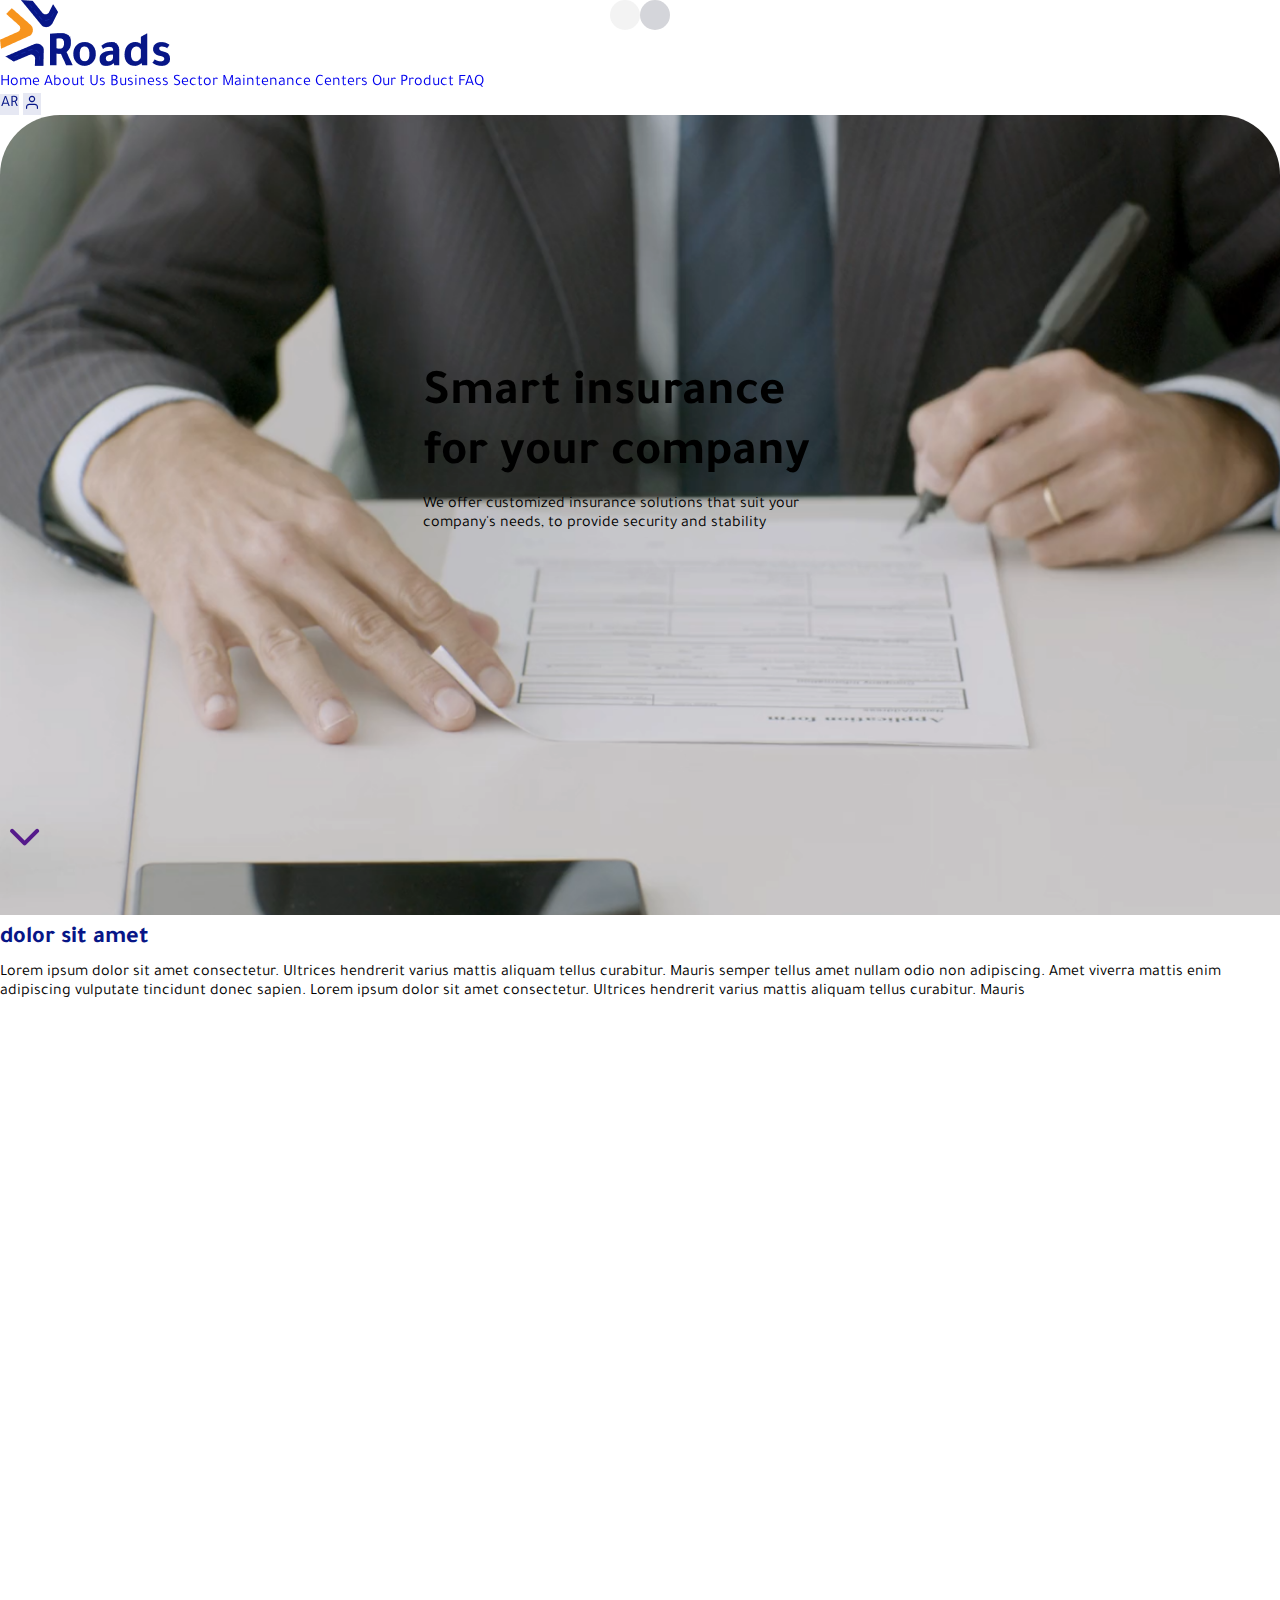
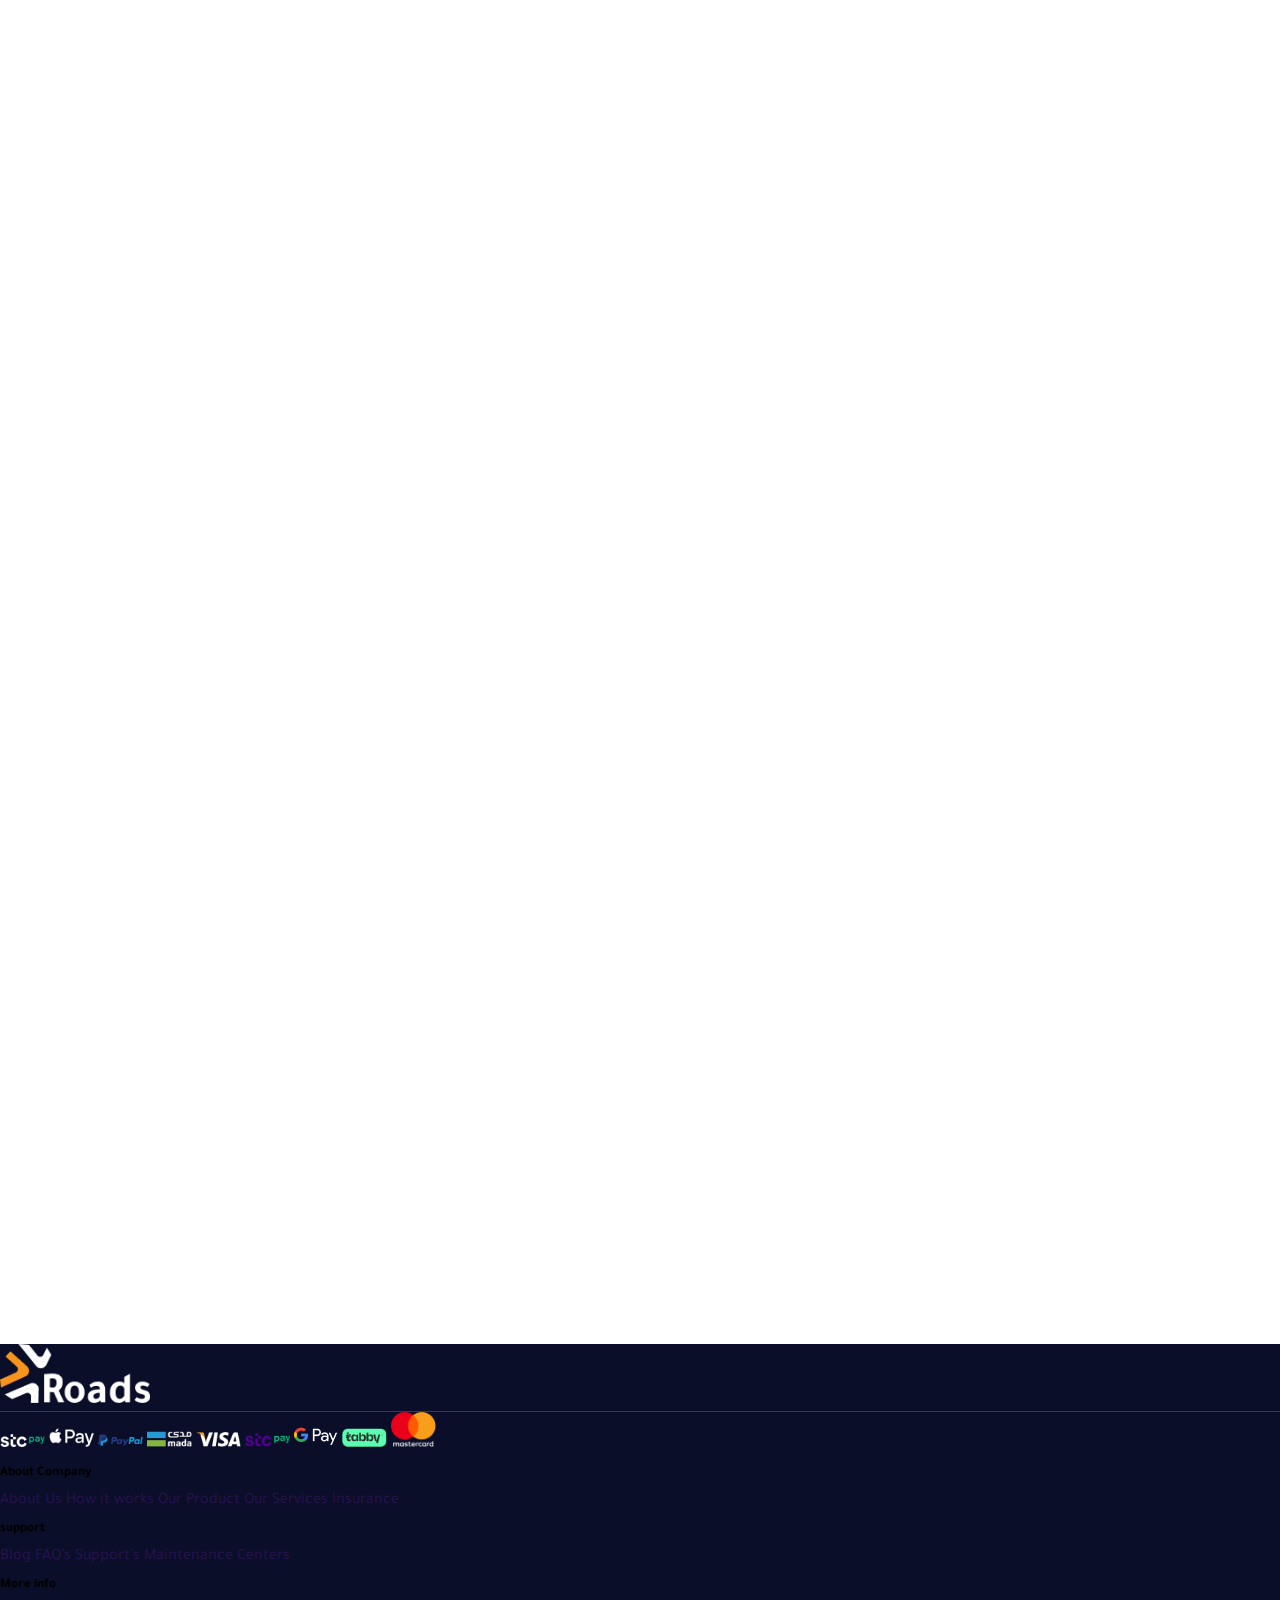
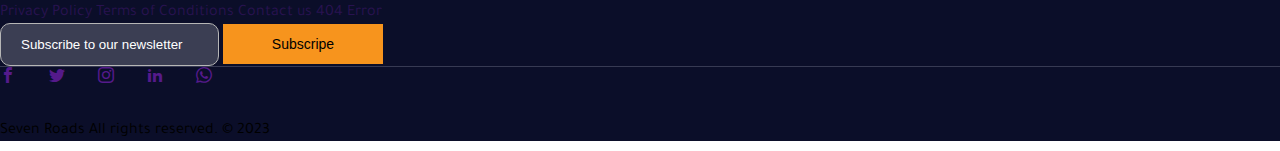
==== index.html @ f834e4c8 "first commit" ====
<!DOCTYPE html>
<html lang="en" dir="ltr">
<head>
    <!-- Title Page -->
    <title>Roads</title>

    <!-- favicon Page -->
    <link rel="shortcut icon" href="./images/Logo-Roads.png">

    <!-- Required meta tags -->
    <meta charset="utf-8">
    <meta http-equiv="X-UA-Compatible" content="IE=edge,chrome=1">
    <meta name="viewport" content="width=device-width, initial-scale=1, maximum-scale=1, user-scalable=no">
    <meta name="HandheldFriendly" content="true">

    <!-- Fancybox CSS -->
    <meta name="theme-color" content="#121320">
    <meta name="msapplication-navbutton-color" content="#121320">
    <meta name="apple-mobile-web-app-status-bar-style" content="#121320">

    <!-- CSS Animation -->
    <link href="https://unpkg.com/aos@2.3.1/dist/aos.css" rel="stylesheet">
    <!-- Bootstrap 5 -->
    <link href="https://cdn.jsdelivr.net/npm/bootstrap@5.0.2/dist/css/bootstrap.min.css" rel="stylesheet" integrity="sha384-EVSTQN3/azprG1Anm3QDgpJLIm9Nao0Yz1ztcQTwFspd3yD65VohhpuuCOmLASjC" crossorigin="anonymous">
    <!-- Main CSS -->
    <link rel="stylesheet" href="./style/main.css">
    <!-- Icons -->
    <link rel="stylesheet" href="./icons/icons.css">


</head>
<body>

    <!-- Loading App -->
    <div class="loader w-100 h-100">
        <div class="spinner">
            <div class="item item-1"></div>
            <div class="item item-2"></div>
            <div class="item item-3"></div>
            <div class="item item-4"></div>
        </div>
    </div>
    
    <!-- Header -->
    <header class="py-4 bg-white header-home">
        <div class="container">
            <div class="row align-items-center justify-content-between w-100">
                <div class="col-md-3 col-xs-12 in-head-mobile d-flex align-items-center justify-content-between">
                    <a href="" class="logo">
                        <img src="./images/logo.png" alt="">
                    </a>
                    <div class="click-nav">
                        <div class='handle'></div>
                        <div class='handle'></div>
                        <div class='handle'></div>
                    </div>
                </div>
                <div class="col-md-9 col-xs-12 d-flex align-items-center justify-content-end nav-header bg-white">
                    <ul class="d-flex align-items-center">
                        <li class="active"><a href="index.html" class="mx-3 text-dark">Home</a></li>
                        <li><a href="index.html" class="mx-3 text-dark">About Us</a></li>
                        <li><a href="index.html" class="mx-3 text-dark">Business Sector</a></li>
                        <li><a href="index.html" class="mx-3 text-dark">Maintenance Centers</a></li>
                        <li><a href="index.html" class="mx-3 text-dark">Our Product</a></li>
                        <li><a href="index.html" class="mx-3 text-dark">FAQ</a></li>
                    </ul>
                    <div class="d-flex align-items-center last-control">
                        <a class="btn bgOpSecColor borderOpSecColor colorMain fw-bold outline mx-2 text-white" href="#">AR</a>
                        <a class="btn bgOpSecColor borderOpSecColor colorMain fw-bold outline mx-2 text-white" href="login.html"><i class="icon-user"></i></a>
                    </div>
                </div>
            </div>
        </div>
    </header>

    <!-- Main Body -->
    <div class="main-body body-home">

        <!-- Head Poster -->
        <div class="container-fluid px-5">
            <div class="head-poster position-relative">
                <img src="./images/bg-img.png" class="w-100" alt="">
                <div class="over-div w-100 h-100"></div>
                <div class="text-center info-head-poster">
                    <h1 class="text-white fw-bold">Smart insurance for your company</h1>
                    <p class="text-white">We offer customized insurance solutions that suit your company's needs, to provide security and stability</p>
                </div>
                <a href="" data-value="Boxs" class="down-in text-white text-center"><i class="icon-chevron-down"></i></a>
            </div>
        </div>

        <!-- Section boxs -->
        <div class="section-boxs" id="Boxs">
            <div class="container">
                <div class="text-center my-4 py-4">
                    <h2 class="colorMain fw-bold">dolor sit amet</h2>
                    <p class="text-dark w-50 m-auto">Lorem ipsum dolor sit amet consectetur. Ultrices hendrerit varius mattis aliquam tellus curabitur. Mauris semper tellus amet nullam odio non adipiscing. Amet viverra mattis enim adipiscing vulputate tincidunt donec sapien. Lorem ipsum dolor sit amet consectetur. Ultrices hendrerit varius mattis aliquam tellus curabitur. Mauris</p>
                </div>
                <div class="row">
                    <div class="col-md-4 col-xs-12 overflow-hidden">
                        <div class="box-item border mb-4 p-4" data-aos="fade-up" data-aos-offset="200" data-aos-easing="ease-in-sine" data-aos-duration="400">
                            <span class="rounded-circle d-flex align-items-center justify-content-center bgOpSecColor borderOpSecColor"><i class="icon-file-text fs-5"></i></span>
                            <h4 class="colorMain fw-bold my-2">Sustainability and social responsibility</h4>
                            <p class="m-0">Lorem ipsum dolor sit amet consectetur. Malesuada quam donec elementum</p>
                        </div>
                    </div>
                    <div class="col-md-4 col-xs-12 overflow-hidden">
                        <div class="box-item border mb-4 p-4" data-aos="fade-up" data-aos-offset="200" data-aos-easing="ease-in-sine" data-aos-duration="500">
                            <span class="rounded-circle d-flex align-items-center justify-content-center bgOpSecColor borderOpSecColor"><i class="icon-file-text fs-5"></i></span>
                            <h4 class="colorMain fw-bold my-2">Sustainability and social responsibility</h4>
                            <p class="m-0">Lorem ipsum dolor sit amet consectetur. Malesuada quam donec elementum</p>
                        </div>
                    </div>
                    <div class="col-md-4 col-xs-12 overflow-hidden">
                        <div class="box-item border mb-4 p-4" data-aos="fade-up" data-aos-offset="200" data-aos-easing="ease-in-sine" data-aos-duration="600">
                            <span class="rounded-circle d-flex align-items-center justify-content-center bgOpSecColor borderOpSecColor"><i class="icon-file-text fs-5"></i></span>
                            <h4 class="colorMain fw-bold my-2">Sustainability and social responsibility</h4>
                            <p class="m-0">Lorem ipsum dolor sit amet consectetur. Malesuada quam donec elementum</p>
                        </div>
                    </div>
                    <div class="col-md-4 col-xs-12 overflow-hidden">
                        <div class="box-item border mb-4 p-4" data-aos="fade-up" data-aos-offset="200" data-aos-easing="ease-in-sine" data-aos-duration="700">
                            <span class="rounded-circle d-flex align-items-center justify-content-center bgOpSecColor borderOpSecColor"><i class="icon-file-text fs-5"></i></span>
                            <h4 class="colorMain fw-bold my-2">Sustainability and social responsibility</h4>
                            <p class="m-0">Lorem ipsum dolor sit amet consectetur. Malesuada quam donec elementum</p>
                        </div>
                    </div>
                    <div class="col-md-4 col-xs-12 overflow-hidden">
                        <div class="box-item border mb-4 p-4" data-aos="fade-up" data-aos-offset="200" data-aos-easing="ease-in-sine" data-aos-duration="800">
                            <span class="rounded-circle d-flex align-items-center justify-content-center bgOpSecColor borderOpSecColor"><i class="icon-file-text fs-5"></i></span>
                            <h4 class="colorMain fw-bold my-2">Sustainability and social responsibility</h4>
                            <p class="m-0">Lorem ipsum dolor sit amet consectetur. Malesuada quam donec elementum</p>
                        </div>
                    </div>
                    <div class="col-md-4 col-xs-12 overflow-hidden">
                        <div class="box-item border mb-4 p-4" data-aos="fade-up" data-aos-offset="200" data-aos-easing="ease-in-sine" data-aos-duration="900">
                            <span class="rounded-circle d-flex align-items-center justify-content-center bgOpSecColor borderOpSecColor"><i class="icon-file-text fs-5"></i></span>
                            <h4 class="colorMain fw-bold my-2">Sustainability and social responsibility</h4>
                            <p class="m-0">Lorem ipsum dolor sit amet consectetur. Malesuada quam donec elementum</p>
                        </div>
                    </div>
                </div>
            </div>
        </div>

        <!-- Join Us -->
        <div class="container overflow-hidden pb-5">
            <div class="join-us my-5 position-relative overflow-hidden" data-aos="fade-up" data-aos-offset="200" data-aos-easing="ease-in-sine" data-aos-duration="400">
                <img src="./images/bg-img.png" class="w-100" alt="">
                <img src="./images/Lines.png" class="w-100 h-100 position-absolute top-0 start-0" alt="">
                <div class="over-div w-100 h-100"></div>
                <div class="info-us">
                    <div class="container">
                        <h1 class="text-white fw-bold m-0">Join Us</h1>
                        <p class="text-white my-3">Join us today for an unparalleled insurance experience.</p>
                        <a href="login.html" class="btn-button bgSecondColor text-white rounded-3 d-flex align-items-center justify-content-center fs-5">Login</a>
                    </div>
                </div>
            </div>
        </div>

    </div>


    <!-- Footer -->
    <footer class="pt-5">
        <div class="container">
            <div class="row">
                <div class="col-md-3 col-xs-12">
                    <div class="pb-5 logo-footer text-center">
                        <img src="./images/logo-white.png" alt="">
                    </div>
                    <ul class="link-cards py-3">
                        <li class="m-2"><a href=""><img src="./images/ico1.png" alt=""></a></li>
                        <li class="m-2"><a href=""><img src="./images/ico2.png" alt=""></a></li>
                        <li class="m-2"><a href=""><img src="./images/ico3.png" alt=""></a></li>
                        <li class="m-2"><a href=""><img src="./images/ico4.png" alt=""></a></li>
                        <li class="m-2"><a href=""><img src="./images/ico5.png" alt=""></a></li>
                        <li class="m-2"><a href=""><img src="./images/ico6.png" alt=""></a></li>
                        <li class="m-2"><a href=""><img src="./images/ico7.png" alt=""></a></li>
                        <li class="m-2"><a href=""><img src="./images/ico8.png" alt=""></a></li>
                        <li class="m-2"><a href=""><img src="./images/ico9.png" alt=""></a></li>
                    </ul>
                </div>
                <div class="col-md-2 col-xs-12">
                    <div class="links-footer">
                        <h5 class="text-white fw-bold">About Company</h5>
                        <ul>
                            <li class="d-block my-1"><a href="" class="text-white">About Us</a></li>
                            <li class="d-block my-1"><a href="" class="text-white">How it works</a></li>
                            <li class="d-block my-1"><a href="" class="text-white">Our Product</a></li>
                            <li class="d-block my-1"><a href="" class="text-white">Our Services</a></li>
                            <li class="d-block my-1"><a href="" class="text-white">Insurance</a></li>
                        </ul>
                    </div>
                </div>
                <div class="col-md-2 col-xs-12">
                    <div class="links-footer">
                        <h5 class="text-white fw-bold">support</h5>
                        <ul>
                            <li class="d-block my-1"><a href="" class="text-white">Blog</a></li>
                            <li class="d-block my-1"><a href="" class="text-white">FAQ’s</a></li>
                            <li class="d-block my-1"><a href="" class="text-white">Support’s</a></li>
                            <li class="d-block my-1"><a href="" class="text-white">Maintenance Centers</a></li>
                        </ul>
                    </div>
                </div>
                <div class="col-md-2 col-xs-12">
                    <div class="links-footer">
                        <h5 class="text-white fw-bold">More info</h5>
                        <ul>
                            <li class="d-block my-1"><a href="" class="text-white">Privacy Policy</a></li>
                            <li class="d-block my-1"><a href="" class="text-white">Terms of Conditions</a></li>
                            <li class="d-block my-1"><a href="" class="text-white">Contact us</a></li>
                            <li class="d-block my-1"><a href="" class="text-white">404 Error</a></li>
                        </ul>
                    </div>
                </div>
                <div class="col-md-3 col-xs-12">
                    <form action="">
                        <input class="bg-transparent w-100 border my-3" placeholder="Subscribe to our newsletter" type="text" name="" id="">
                        <button class="btn-button rounded-3 text-white bgSecondColor w-100">Subscripe</button>
                    </form>
                </div>
            </div>
        </div>
        <div class="end-footer mt-4">
            <div class="container py-4">
                <div class="d-flex align-items-center justify-content-between">
                    <div class="link-social">
                        <ul>
                            <li class="facebook"><a href="" class="d-flex align-items-center justify-content-center rounded-3"><i class="icon-facebook text-white"></i></a></li>
                            <li class="twitter"><a href="" class="d-flex align-items-center justify-content-center rounded-3"><i class="icon-twitter text-white"></i></a></li>
                            <li class="instgram"><a href="" class="d-flex align-items-center justify-content-center rounded-3"><i class="icon-instagram text-white"></i></a></li>
                            <li class="linkedin"><a href="" class="d-flex align-items-center justify-content-center rounded-3"><i class="icon-linkedin2 text-white"></i></a></li>
                            <li class="whatsapp"><a href="" class="d-flex align-items-center justify-content-center rounded-3"><i class="icon-whatsapp text-white"></i></a></li>
                        </ul>
                    </div>
                    <p class="text-white m-0">Seven Roads All rights reserved. © 2023</p>
                </div>
            </div>
        </div>
    </footer>


    <!-- Plugin Jquery -->
    <script src="https://ajax.googleapis.com/ajax/libs/jquery/3.5.1/jquery.min.js"></script>
    <!-- Bootstrap 5 -->
    <script src="https://cdn.jsdelivr.net/npm/bootstrap@5.1.1/dist/js/bootstrap.bundle.min.js" integrity="sha384-/bQdsTh/da6pkI1MST/rWKFNjaCP5gBSY4sEBT38Q/9RBh9AH40zEOg7Hlq2THRZ" crossorigin="anonymous"></script>
    <!-- Plugin Animation Page -->
    <script src="https://unpkg.com/aos@2.3.1/dist/aos.js"></script>
    <!-- Plugin Text Animation -->
    <script src="./js/script.js"></script>

</body>
</html>
---- style/main.css ----
@import url("https://fonts.googleapis.com/css2?family=Tajawal:wght@300;700&display=swap");
.loader {
  position: fixed;
  top: 0;
  bottom: initial;
  right: 0;
  left: 0;
  transform: initial;
  margin: auto;
  display: flex;
  align-items: center;
  justify-content: center;
  flex-direction: row;
  flex-wrap: initial;
  z-index: 99999;
}
.loader::after {
  content: "";
  position: absolute;
  top: 0;
  bottom: initial;
  right: 0;
  left: initial;
  transform: var(--backRightIn);
  margin: auto;
  transition: all 1s ease-in-out;
  -o-transition: all 1s ease-in-out;
  -moz-transition: all 1s ease-in-out;
  -webkit-transition: all 1s ease-in-out;
  background: #FFF;
  width: 50%;
  height: 100%;
}
.loader::before {
  content: "";
  position: absolute;
  top: 0;
  bottom: initial;
  right: initial;
  left: 0;
  transform: var(--backLefttIn);
  margin: auto;
  transition: all 1s ease-in-out;
  -o-transition: all 1s ease-in-out;
  -moz-transition: all 1s ease-in-out;
  -webkit-transition: all 1s ease-in-out;
  background: #FFF;
  width: 50%;
  height: 100%;
}
.loader .spinner {
  position: absolute;
  top: 0;
  bottom: 0;
  right: 0;
  left: 0;
  transform: initial;
  margin: auto;
  width: 60px;
  height: 60px;
  z-index: 9;
}
.loader .spinner .item {
  width: 30px;
  height: 30px;
  border-radius: 50%;
  position: absolute;
}
.loader .spinner .item.item-1 {
  background-color: #071687;
  top: 0;
  left: 0;
  z-index: 1;
  animation: item-1_move 1.8s cubic-bezier(0.6, 0.01, 0.4, 1) infinite;
}
.loader .spinner .item.item-2 {
  background-color: #F7941D;
  top: 0;
  right: 0;
  animation: item-2_move 1.8s cubic-bezier(0.6, 0.01, 0.4, 1) infinite;
}
.loader .spinner .item.item-3 {
  background-color: #0B0E29;
  bottom: 0;
  right: 0;
  z-index: 1;
  animation: item-3_move 1.8s cubic-bezier(0.6, 0.01, 0.4, 1) infinite;
}
.loader .spinner .item.item-4 {
  background-color: #BABABA;
  bottom: 0;
  left: 0;
  animation: item-4_move 1.8s cubic-bezier(0.6, 0.01, 0.4, 1) infinite;
}
@keyframes item-1_move {
  0%, 100% {
    transform: translate(0, 0);
  }
  25% {
    transform: translate(0, 30px);
  }
  50% {
    transform: translate(30px, 30px);
  }
  75% {
    transform: translate(30px, 0);
  }
}
@keyframes item-2_move {
  0%, 100% {
    transform: translate(0, 0);
  }
  25% {
    transform: translate(-30px, 0);
  }
  50% {
    transform: translate(-30px, 30px);
  }
  75% {
    transform: translate(0, 30px);
  }
}
@keyframes item-3_move {
  0%, 100% {
    transform: translate(0, 0);
  }
  25% {
    transform: translate(0, -30px);
  }
  50% {
    transform: translate(-30px, -30px);
  }
  75% {
    transform: translate(-30px, 0);
  }
}
@keyframes item-4_move {
  0%, 100% {
    transform: translate(0, 0);
  }
  25% {
    transform: translate(30px, 0);
  }
  50% {
    transform: translate(30px, -30px);
  }
  75% {
    transform: translate(0, -30px);
  }
}

:root {
  --aside-nav-width: 250px;
}

.admin {
  --spacing: 1rem;
  display: flex;
  flex-wrap: wrap;
  display: grid;
  height: 100vh;
  grid-template-rows: 100px 1fr 70px;
  grid-template-columns: var(--aside-nav-width) 1fr;
  grid-template-areas: "nav header" "nav main" "nav main";
}
.admin .heder-dashboard {
  flex-basis: 100%;
  grid-area: header;
  height: 100px;
  position: relative;
  margin: 0 5px;
}
.admin aside {
  flex: 0 0 var(--aside-nav-width);
  box-shadow: 0 3px 6px rgba(0, 0, 0, 0.16);
  grid-area: nav;
}
.admin main {
  flex: 1;
  grid-area: main;
  padding: var(--spacing);
  overflow-y: auto;
  overflow-x: hidden;
  -webkit-overflow-scrolling: touch;
}

aside .logo-img img {
  max-width: 130px;
}
aside .logo-img img:last-child {
  display: none;
}
aside ul li a {
  border-radius: 10px;
  padding: 18px;
}
aside ul li a.active {
  background-color: #E6E8F3;
}
aside ul li a img {
  -o-object-fit: contain;
     object-fit: contain;
  width: 20px;
  height: 20px;
}
aside.in-aside .logo-img img:last-child {
  display: block;
}
aside.in-aside .logo-img img:first-child {
  display: none;
}
aside.in-aside .end-footer-board {
  display: none;
}
aside.in-aside a {
  text-align: center;
}
aside.in-aside a span {
  display: none;
}

.heder-dashboard .user-list button img {
  max-width: 25px;
}

.header-home {
  position: sticky;
  top: 0;
  z-index: 9999;
}
.header-home.header-fixed {
  box-shadow: rgba(99, 99, 99, 0.2) 0px 2px 8px 0px;
  animation: slideDown 0.7s;
}
@keyframes slideDown {
  0% {
    opacity: 0;
    transform: translateY(-100%);
  }
  100% {
    opacity: 1;
    transform: translateY(0%);
  }
}

@media (max-width: 1200px) {
  .click-nav {
    display: flex !important;
  }
  .click-nav .closed:nth-of-type(2) {
    margin: -6px;
  }
  .header-home .logo img {
    max-width: 100px;
  }
  .header-home .in-head-mobile {
    width: 100%;
  }
  .header-home .nav-header {
    position: fixed;
    top: 0;
    bottom: initial;
    right: initial;
    left: initial;
    transform: initial;
    margin: auto;
    transition: all 0.5s ease-in-out;
    -o-transition: all 0.5s ease-in-out;
    -moz-transition: all 0.5s ease-in-out;
    -webkit-transition: all 0.5s ease-in-out;
    box-shadow: rgba(99, 99, 99, 0.2) 0px 2px 8px 0px;
    z-index: 999;
    width: 250px;
    height: 100%;
    overflow-x: hidden;
    overflow-y: scroll;
    -webkit-overflow-scrolling: touch;
    will-change: scroll-position;
    contain: size style layout;
    flex-direction: column;
    align-items: initial !important;
    justify-content: initial !important;
  }
  .header-home .nav-header ul {
    flex-direction: column;
    align-items: initial !important;
    justify-content: initial !important;
  }
  .header-home .nav-header ul li {
    display: block;
    margin: 20px 0;
  }
  .header-home .nav-header .last-control {
    margin-top: 30px;
    justify-content: center;
  }
}
footer {
  background-color: #0B0E29;
}
footer .logo-footer {
  border-bottom: 1px solid #373a53;
}
footer .logo-footer img {
  max-width: 150px;
}
footer .link-cards img {
  max-width: 45px;
}
footer .links-footer ul li a {
  opacity: 40%;
}
footer .links-footer ul li a:hover {
  opacity: 100%;
}
footer .end-footer .container {
  border-top: 1px solid #373a53;
}
footer .end-footer .container .link-social ul li a {
  width: 45px;
  height: 45px;
}
footer .end-footer .container .link-social ul li a:hover i {
  transform: scale(1.5) rotate(360deg);
}
footer .end-footer .container .link-social ul li.facebook:hover a {
  background-color: #1877F2;
}
footer .end-footer .container .link-social ul li.twitter:hover a {
  background-color: #1DA1F2;
}
footer .end-footer .container .link-social ul li.instgram:hover a {
  background-color: #E4405F;
}
footer .end-footer .container .link-social ul li.linkedin:hover a {
  background-color: #0A66C2;
}
footer .end-footer .container .link-social ul li.whatsapp:hover a {
  background-color: #25D366;
}

@media (max-width: 1200px) {
  footer .col-md-3, footer .col-md-2 {
    width: 100%;
  }
}
* {
  border: 0;
  margin: 0;
  padding: 0;
  outline: none !important;
  box-sizing: border-box;
}

body {
  margin: 0;
  padding: 0;
  overflow-x: hidden !important;
  font-family: "Tajawal", sans-serif !important;
}

a, button, input, textarea, i {
  transition: all 0.5s ease-in-out;
  -o-transition: all 0.5s ease-in-out;
  -moz-transition: all 0.5s ease-in-out;
  -webkit-transition: all 0.5s ease-in-out;
}

img {
  -o-object-fit: cover;
     object-fit: cover;
}

a {
  text-decoration: none !important;
  display: inline-block;
  cursor: pointer;
}

i {
  vertical-align: middle;
}

h1, h2, h3, h4, h5, h6, p {
  margin: 10px 0;
}

ul {
  list-style: none;
  padding: 0;
  margin: 0;
}

li {
  display: inline-block;
}

input {
  border: 1px solid #B6B6B6;
  padding: 13px 20px;
  border-radius: 10px;
  background-color: rgba(255, 255, 255, 0.2);
  color: #FFF;
}

textarea {
  border: 1px solid #B6B6B6;
  color: #FFF;
  padding: 13px 20px;
  border-radius: 10px;
  min-height: 100px;
  resize: none;
}

::-webkit-input-placeholder {
  color: #FFF;
  opacity: 1;
}

::-moz-placeholder {
  color: #FFF;
  opacity: 1;
}

:-ms-input-placeholder {
  color: #FFF;
  opacity: 1;
}

:-moz-placeholder {
  color: #FFF;
  opacity: 1;
}

.fix-icon-Input {
  position: absolute;
  top: 50%;
  bottom: initial;
  right: initial;
  left: initial;
  transform: translateY(-50%);
  margin: auto;
}

select {
  -webkit-appearance: none;
  -moz-appearance: none;
}

/* Chrome, Safari, Edge, Opera */
input::-webkit-outer-spin-button,
input::-webkit-inner-spin-button {
  -webkit-appearance: none;
  margin: 0;
}

/* Firefox */
input[type=number] {
  -moz-appearance: textfield;
}

::-webkit-scrollbar {
  width: 0;
  height: 0;
}

.colorMain {
  color: #071687 !important;
}

.secondColor {
  color: #F7941D !important;
}

.colorGray {
  color: #BABABA !important;
}

.bgColorMain {
  background-color: #071687 !important;
}

.bgSecondColor {
  background-color: #F7941D !important;
}

.bgOpSecColor {
  background-color: #E6E8F3 !important;
}

.borderColorMain {
  border: 1px solid #071687 !important;
}

.borderSecondColor {
  border: 1px solid #F7941D !important;
}

.borderOpSecColor {
  border: 1px solid #E6E8F3 !important;
}

.borColorMain {
  border-color: #071687 !important;
}

.borSecondColor {
  border-color: #F7941D !important;
}

button {
  background-color: transparent;
  border: 0;
  cursor: pointer;
}

.btn-button {
  height: 40px;
  width: 160px;
  font-size: 14px;
}
.btn-button:hover {
  transform: scale(0.9);
}

.overlay-fixed {
  position: fixed;
  top: 0;
  bottom: initial;
  right: initial;
  left: initial;
  transform: initial;
  margin: auto;
  transition: all 0.3s ease-in-out;
  -o-transition: all 0.3s ease-in-out;
  -moz-transition: all 0.3s ease-in-out;
  -webkit-transition: all 0.3s ease-in-out;
  height: 100%;
  width: 100%;
  z-index: 998;
  background-color: rgba(0, 0, 0, 0.6);
}

.overlay-absolute {
  position: absolute;
  top: 0;
  bottom: initial;
  right: 0;
  left: initial;
  transform: initial;
  margin: auto;
  height: 100%;
  width: 100%;
  background-color: rgba(0, 0, 0, 0.6);
}

table tbody, table td, table tfoot, table th, table thead, table tr {
  vertical-align: middle;
  text-align: center;
  border: 0;
  border-bottom: 1px solid #DDD;
  padding: 15px !important;
}

.back {
  transform: translate(0) !important;
}

.owl-carousel {
  display: block;
  width: 100%;
  -webkit-tap-highlight-color: transparent;
  position: relative;
  direction: ltr;
}

.text-overflow {
  white-space: nowrap;
  text-overflow: ellipsis;
  width: 170px;
  overflow: hidden;
}

.main-body {
  min-height: 600px;
}

.old-shadow {
  box-shadow: 0 3px 6px rgba(0, 0, 0, 0.1607843137);
}

.over-x {
  overflow-x: auto;
}

.height-view-scroll {
  height: 500px;
  overflow-y: auto;
}

.outline {
  outline: none !important;
  box-shadow: none !important;
}

.btn-icon {
  width: 35px;
  height: 35px;
}

.btn-icon-big {
  width: 65px;
  height: 65px;
}

.small-font-10 {
  font-size: 10px;
}

.small-font-11 {
  font-size: 11px;
}

.small-font-12 {
  font-size: 12px;
}

.small-font-13 {
  font-size: 13px;
}

.icon-circle {
  width: 35px;
  height: 35px;
}

.click-nav {
  display: none;
  align-items: center;
  flex-direction: column;
  position: relative;
  z-index: 999;
  width: 40px;
  height: 44px;
  justify-content: center;
}
.click-nav .handle {
  background: #071687;
  height: 1px;
  width: 100%;
  margin: 0.32em auto;
  transition: all 350ms cubic-bezier(0.28, 0.55, 0.385, 1.65);
  transition-timing-function: cubic-bezier(0.28, 0.55, 0.385, 1.65);
}
.click-nav .closed {
  transform: rotate(45deg);
  width: 40px;
  position: relative;
  top: -7px;
}
.click-nav .closed:nth-of-type(2) {
  transform: rotate(-45deg);
  margin: -0.5em 0.5em;
}
.click-nav .closed:nth-of-type(3) {
  display: none;
}

.radio-box {
  cursor: pointer;
  font-size: 14px;
  -webkit-user-select: none;
  -moz-user-select: none;
  user-select: none;
}
.radio-box input {
  position: absolute;
  opacity: 0;
  cursor: pointer;
  height: auto;
}
.radio-box input:checked ~ .checkmark {
  border: 1px solid #071687;
  background-color: #071687;
}
.radio-box input:checked ~ .checkmark:after {
  display: block;
}
.radio-box .checkmark {
  border: 1px solid #ddd;
  position: relative;
  display: inline-block;
  height: 22px;
  width: 22px;
  background-color: transparent;
  border-radius: 5px;
}
.radio-box .checkmark:after {
  content: "";
  position: absolute;
  display: none;
  left: 7px;
  top: 2px;
  width: 7px;
  height: 12px;
  border: solid #FFF;
  border-width: 0 2px 2px 0;
  transform: rotate(45deg);
}

.images-upload-block {
  width: 160px;
  height: 160px;
}
.images-upload-block .upload-img {
  position: absolute;
  top: initial;
  bottom: 0;
  right: 0;
  left: initial;
  transform: initial;
  margin: auto;
  width: 40px;
  height: 40px;
  background-color: #071687;
}
.images-upload-block .upload-img input {
  position: absolute;
  top: 0;
  bottom: initial;
  right: 0;
  left: initial;
  transform: initial;
  margin: auto;
  width: 100%;
  height: 100%;
  opacity: 0;
}
.images-upload-block .uploaded-block {
  position: absolute;
  top: 0;
  bottom: initial;
  right: 0;
  left: initial;
  transform: initial;
  margin: auto;
  width: 100%;
  height: 100%;
  z-index: 9;
}
.images-upload-block .uploaded-block img {
  width: 100%;
  height: 100%;
}
.images-upload-block .uploaded-block .close {
  position: absolute;
  top: 0;
  bottom: initial;
  right: 0;
  left: initial;
  transform: initial;
  margin: auto;
  background-color: rgba(243, 79, 63, 0.3) !important;
  width: 100%;
  height: 100%;
  z-index: 9;
}

.select-in::after {
  content: "\e907";
  font-family: "icomoon";
  position: absolute;
  top: 50%;
  bottom: initial;
  right: initial;
  left: initial;
  transform: translateY(-50%);
  margin: auto;
}
.select-in .form-select {
  padding: 13px 20px;
  background-image: initial;
  border-radius: 10px;
}
.select-in .form-select:focus {
  border-color: #ced4da;
  outline: 0;
  box-shadow: 0 0 0 0 rgba(13, 110, 253, 0.25);
}

.dropdown-menu {
  top: 8px !important;
}
.dropdown-menu .dropdown-item:focus, .dropdown-menu .dropdown-item:hover {
  background-color: transparent !important;
  color: #000;
}

.pagination ul li a {
  width: 35px;
  height: 35px;
  border-radius: 6px;
}
.body-board .block-sec {
  border-radius: 10px;
}
.body-board .block-sec .icon-sec span {
  width: 50px;
  height: 50px;
  background-color: #fef9f3;
}
.body-board .in-filter .search-in {
  width: 400px;
}
.body-board .in-filter .search-in input {
  border-radius: 50px;
  padding: 0 10px;
  height: 40px;
  color: #000;
}
.body-board .in-filter .search-in button {
  position: absolute;
  top: 7px;
  bottom: initial;
  right: initial;
  left: initial;
  transform: initial;
  margin: auto;
}
.body-board .in-filter .date-input input {
  padding: 0 10px;
  height: 40px;
  border-radius: 50px;
  color: #000;
}
.body-board .form-user input {
  color: #000;
}
.body-board .section-client .img-client img {
  width: 130px;
  height: 130px;
}

.bg-auth {
  border-radius: 30px 30px 0 0;
  height: 600px;
}
.bg-auth .img-auth img {
  height: 576px;
}
.bg-auth .otp-num input {
  width: 60px;
  height: 50px;
}
.bg-auth .vector-shape {
  max-width: 150px;
}
.bg-auth .OR::after {
  content: "";
  background-color: #FFF;
  opacity: 40%;
  height: 1px;
  width: 100%;
  position: absolute;
  top: 50%;
  bottom: initial;
  right: 0;
  left: initial;
  transform: translateY(-50%);
  margin: auto;
}
.bg-auth .OR span {
  z-index: 9;
  width: 40px;
  height: 40px;
  background-color: #071687;
}

.custom-file-upload {
  border: 1px solid #B6B6B6;
  padding: 13px 20px;
  border-radius: 10px;
  background-color: rgba(255, 255, 255, 0.2);
  color: #FFF;
}

.body-home .head-poster {
  overflow: hidden;
  border-radius: 60px 60px 0 0;
  height: 800px;
}
.body-home .head-poster img {
  height: 800px;
}
.body-home .head-poster .info-head-poster {
  position: absolute;
  top: 50%;
  bottom: initial;
  right: 0;
  left: 0;
  transform: translateY(-50%);
  margin: auto;
  max-width: 435px;
}
.body-home .head-poster .info-head-poster h1 {
  font-size: 50px;
}
.body-home .head-poster .over-div {
  position: absolute;
  top: initial;
  bottom: 0;
  right: 0;
  left: 0;
  transform: initial;
  margin: auto;
  background: #e5e5e5;
  background: linear-gradient(to bottom, rgba(0, 0, 0, 0.1) 20%, rgba(7, 22, 135, 0.8) 100%);
  filter: progid:DXImageTransform.Microsoft.gradient( startColorstr=$mainColor, endColorstr=$mainColor,GradientType=0);
}
.body-home .head-poster .down-in {
  position: absolute;
  top: initial;
  bottom: 30px;
  right: 0;
  left: 0;
  transform: initial;
  margin: auto;
}
.body-home .section-boxs .box-item {
  border-radius: 15px;
}
.body-home .section-boxs .box-item span {
  width: 50px;
  height: 50px;
}
.body-home .join-us {
  border-radius: 20px;
}
.body-home .join-us img:first-child {
  height: 450px;
}
.body-home .join-us .over-div {
  position: absolute;
  top: initial;
  bottom: 0;
  right: 0;
  left: 0;
  transform: initial;
  margin: auto;
  background: #e5e5e5;
  background: linear-gradient(to left, rgba(7, 22, 135, 0.3) 0%, rgb(0, 13, 110) 100%);
  filter: progid:DXImageTransform.Microsoft.gradient( startColorstr=$mainColor, endColorstr=$mainColor,GradientType=0);
  z-index: 2;
}
.body-home .join-us .info-us {
  position: absolute;
  top: 50%;
  bottom: initial;
  right: 0;
  left: 0;
  transform: translateY(-50%);
  margin: auto;
  max-width: 85%;
  z-index: 6;
}
.body-home .down-in {
  font-size: 50px;
  animation-name: my-animation;
  animation-duration: 1s;
  animation-direction: alternate;
  animation-iteration-count: infinite;
  animation-timing-function: linear;
}
@keyframes my-animation {
  from {
    transform: translateY(10px);
  }
  to {
    transform: translateY(20px);
  }
}

@media (max-width: 1000px) {
  .bg-auth {
    display: flex;
    align-items: center;
    justify-content: center;
    flex-direction: column;
    flex-wrap: initial;
  }
  .bg-auth .img-auth, .bg-auth img {
    display: none;
  }
  .row, .col-md-7, .w-75, .w-50, .date-input, .date-input input {
    width: 100% !important;
  }
}
@media (max-width: 767px) {
  .btn-fade-nav {
    display: none;
  }
  .px-5 {
    padding-right: 10px !important;
    padding-left: 10px !important;
  }
  .flex-col {
    flex-direction: column;
  }
  .body-home .head-poster {
    height: 400px;
  }
  .body-home .head-poster img {
    height: 400px;
  }
  .body-home .head-poster .info-head-poster {
    max-width: 100%;
  }
  .body-home .head-poster .info-head-poster h1 {
    font-size: 30px;
  }
  .body-home .join-us img:first-child {
    height: 350px;
  }
}
html[dir=ltr] body {
  direction: ltr;
}
html[dir=ltr] .body-board .in-filter .search-in button {
  right: 15px;
}
html[dir=ltr] .select-in::after {
  right: 20px;
}
@media (max-width: 1200px) {
  html[dir=ltr] .nav-header {
    transform: translateX(-100%);
    left: 0;
  }
}

html[dir=rtl] body {
  direction: rtl;
}
html[dir=rtl] .body-board .in-filter .search-in button {
  left: 15px;
}
html[dir=rtl] .select-in::after {
  left: 20px;
}
@media (max-width: 1200px) {
  html[dir=rtl] .nav-header {
    transform: translateX(100%);
    right: 0;
  }
}/*# sourceMappingURL=main.css.map */
---- icons/icons.css ----
@font-face {
  font-family: 'icomoon';
  src:  url('fonts/icomoon.eot?jqzdnn');
  src:  url('fonts/icomoon.eot?jqzdnn#iefix') format('embedded-opentype'),
    url('fonts/icomoon.ttf?jqzdnn') format('truetype'),
    url('fonts/icomoon.woff?jqzdnn') format('woff'),
    url('fonts/icomoon.svg?jqzdnn#icomoon') format('svg');
  font-weight: normal;
  font-style: normal;
  font-display: block;
}

[class^="icon-"], [class*=" icon-"] {
  /* use !important to prevent issues with browser extensions that change fonts */
  font-family: 'icomoon' !important;
  speak: never;
  font-style: normal;
  font-weight: normal;
  font-variant: normal;
  text-transform: none;
  line-height: 1;

  /* Better Font Rendering =========== */
  -webkit-font-smoothing: antialiased;
  -moz-osx-font-smoothing: grayscale;
}

.icon-bi_check-all:before {
  content: "\e917";
}
.icon-discount-fill:before {
  content: "\e900";
}
.icon-team-dashboard:before {
  content: "\e901";
}
.icon-users-group:before {
  content: "\e902";
}
.icon-alert-circle:before {
  content: "\e903";
}
.icon-arrow-right:before {
  content: "\e904";
}
.icon-bell:before {
  content: "\e905";
}
.icon-camera:before {
  content: "\e918";
}
.icon-check-square:before {
  content: "\e906";
}
.icon-chevron-down:before {
  content: "\e907";
}
.icon-chevron-left:before {
  content: "\e914";
}
.icon-chevron-right:before {
  content: "\e915";
}
.icon-download:before {
  content: "\e913";
}
.icon-edit:before {
  content: "\e908";
}
.icon-file-text:before {
  content: "\e909";
}
.icon-log-out:before {
  content: "\e912";
}
.icon-menu:before {
  content: "\e90a";
}
.icon-plus-square:before {
  content: "\e90b";
}
.icon-search:before {
  content: "\e916";
}
.icon-trash-2:before {
  content: "\e90c";
}
.icon-upload:before {
  content: "\e90d";
}
.icon-user:before {
  content: "\e90e";
}
.icon-x:before {
  content: "\e90f";
}
.icon-x-circle:before {
  content: "\e910";
}
.icon-home:before {
  content: "\e911";
}
.icon-file-text2:before {
  content: "\e926";
}
.icon-coin-dollar:before {
  content: "\e93b";
}
.icon-calendar:before {
  content: "\e953";
}
.icon-printer:before {
  content: "\e954";
}
.icon-facebook:before {
  content: "\ea90";
}
.icon-instagram:before {
  content: "\ea92";
}
.icon-whatsapp:before {
  content: "\ea93";
}
.icon-twitter:before {
  content: "\ea96";
}
.icon-youtube:before {
  content: "\ea9d";
}
.icon-linkedin2:before {
  content: "\eaca";
}
.icon-file-pdf:before {
  content: "\eadf";
}
.icon-file-excel:before {
  content: "\eae2";
}
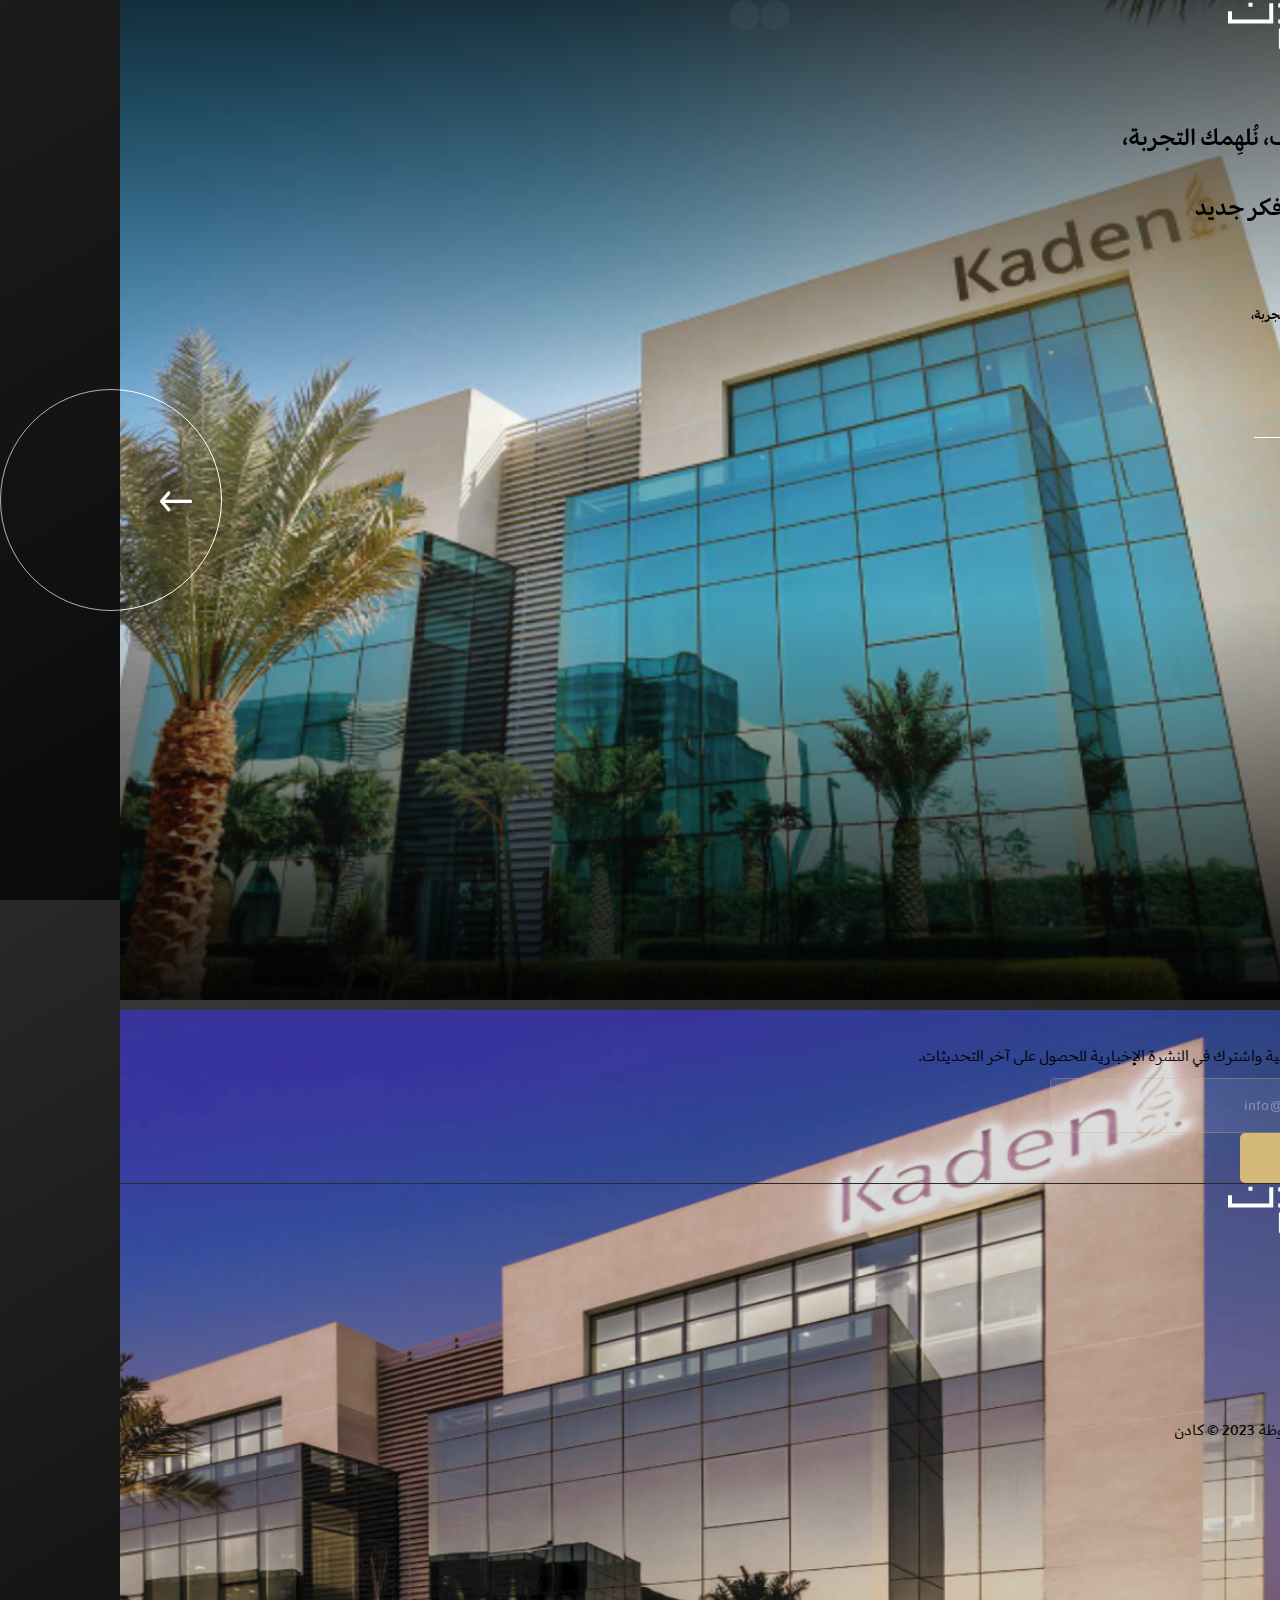
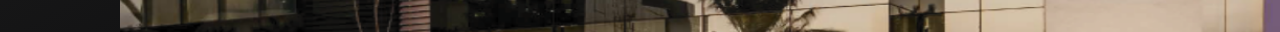
==== commit 79d1e8ac: "home" ====
--- a/index.html
+++ b/index.html
@@ -1,8 +1,8 @@
 <!DOCTYPE html>
-<html lang="en" dir="ltr">
+<html lang="ar" dir="rtl">
 <head>
     <!-- Title Page -->
-    <title>Roads</title>
+    <title>Kaden</title>
 
     <!-- favicon Page -->
     <link rel="shortcut icon" href="./images/Logo-Roads.png">
@@ -20,6 +20,8 @@
 
     <!-- CSS Animation -->
     <link href="https://unpkg.com/aos@2.3.1/dist/aos.css" rel="stylesheet">
+    <!-- CSS OwlCarousel 2 -->
+    <link rel="stylesheet" href="https://cdnjs.cloudflare.com/ajax/libs/OwlCarousel2/2.3.4/assets/owl.carousel.css">
     <!-- Bootstrap 5 -->
     <link href="https://cdn.jsdelivr.net/npm/bootstrap@5.0.2/dist/css/bootstrap.min.css" rel="stylesheet" integrity="sha384-EVSTQN3/azprG1Anm3QDgpJLIm9Nao0Yz1ztcQTwFspd3yD65VohhpuuCOmLASjC" crossorigin="anonymous">
     <!-- Main CSS -->
@@ -29,7 +31,7 @@
 
 
 </head>
-<body>
+<body class="position-relative">
 
     <!-- Loading App -->
     <div class="loader w-100 h-100">
@@ -40,9 +42,12 @@
             <div class="item item-4"></div>
         </div>
     </div>
+
+    <!-- OverLay Fixed -->
+    <div class="overlay-fixed"></div>
     
     <!-- Header -->
-    <header class="py-4 bg-white header-home">
+    <header class="py-4 header w-100">
         <div class="container">
             <div class="row align-items-center justify-content-between w-100">
                 <div class="col-md-3 col-xs-12 in-head-mobile d-flex align-items-center justify-content-between">
@@ -55,188 +60,162 @@
                         <div class='handle'></div>
                     </div>
                 </div>
-                <div class="col-md-9 col-xs-12 d-flex align-items-center justify-content-end nav-header bg-white">
-                    <ul class="d-flex align-items-center">
-                        <li class="active"><a href="index.html" class="mx-3 text-dark">Home</a></li>
-                        <li><a href="index.html" class="mx-3 text-dark">About Us</a></li>
-                        <li><a href="index.html" class="mx-3 text-dark">Business Sector</a></li>
-                        <li><a href="index.html" class="mx-3 text-dark">Maintenance Centers</a></li>
-                        <li><a href="index.html" class="mx-3 text-dark">Our Product</a></li>
-                        <li><a href="index.html" class="mx-3 text-dark">FAQ</a></li>
-                    </ul>
-                    <div class="d-flex align-items-center last-control">
-                        <a class="btn bgOpSecColor borderOpSecColor colorMain fw-bold outline mx-2 text-white" href="#">AR</a>
-                        <a class="btn bgOpSecColor borderOpSecColor colorMain fw-bold outline mx-2 text-white" href="login.html"><i class="icon-user"></i></a>
-                    </div>
-                </div>
-            </div>
-        </div>
-    </header>
-
-    <!-- Main Body -->
-    <div class="main-body body-home">
-
-        <!-- Head Poster -->
-        <div class="container-fluid px-5">
-            <div class="head-poster position-relative">
-                <img src="./images/bg-img.png" class="w-100" alt="">
-                <div class="over-div w-100 h-100"></div>
-                <div class="text-center info-head-poster">
-                    <h1 class="text-white fw-bold">Smart insurance for your company</h1>
-                    <p class="text-white">We offer customized insurance solutions that suit your company's needs, to provide security and stability</p>
-                </div>
-                <a href="" data-value="Boxs" class="down-in text-white text-center"><i class="icon-chevron-down"></i></a>
-            </div>
-        </div>
-
-        <!-- Section boxs -->
-        <div class="section-boxs" id="Boxs">
-            <div class="container">
-                <div class="text-center my-4 py-4">
-                    <h2 class="colorMain fw-bold">dolor sit amet</h2>
-                    <p class="text-dark w-50 m-auto">Lorem ipsum dolor sit amet consectetur. Ultrices hendrerit varius mattis aliquam tellus curabitur. Mauris semper tellus amet nullam odio non adipiscing. Amet viverra mattis enim adipiscing vulputate tincidunt donec sapien. Lorem ipsum dolor sit amet consectetur. Ultrices hendrerit varius mattis aliquam tellus curabitur. Mauris</p>
-                </div>
-                <div class="row">
-                    <div class="col-md-4 col-xs-12 overflow-hidden">
-                        <div class="box-item border mb-4 p-4" data-aos="fade-up" data-aos-offset="200" data-aos-easing="ease-in-sine" data-aos-duration="400">
-                            <span class="rounded-circle d-flex align-items-center justify-content-center bgOpSecColor borderOpSecColor"><i class="icon-file-text fs-5"></i></span>
-                            <h4 class="colorMain fw-bold my-2">Sustainability and social responsibility</h4>
-                            <p class="m-0">Lorem ipsum dolor sit amet consectetur. Malesuada quam donec elementum</p>
+                <div class="col-md-9 col-xs-12 d-flex align-items-center justify-content-end nav-header">
+                    <div class="d-flex align-items-center flex-col">
+                        <ul class="d-flex align-items-center links w-100">
+                            <li class="active"><a href="index.html" class="mx-3 text-white position-relative">الرئيسية</a></li>
+                            <li><a href="about-us.html" class="mx-3 text-white position-relative">من نحن</a></li>
+                            <li><a href="projects.html" class="mx-3 text-white position-relative">مشاريعنا</a></li>
+                            <li><a href="media-center.html" class="mx-3 text-white position-relative">المركز الاعلامي</a></li>
+                            <li><a href="teams.html" class="mx-3 text-white position-relative">فريقنا</a></li>
+                            <li><a href="recruitment.html" class="mx-3 text-white position-relative">التوظيف</a></li>
+                            <li><a href="call-us.html" class="mx-3 text-white position-relative">تواصل معنا</a></li>
+                        </ul>
+                        <div class="d-flex align-items-center last-control">
+                            <a class="mx-3 text-white" href="#">AR</a>
+                            <a class="mx-3 text-white" href="search.html"><i class="icon-search"></i></a>
                         </div>
                     </div>
-                    <div class="col-md-4 col-xs-12 overflow-hidden">
-                        <div class="box-item border mb-4 p-4" data-aos="fade-up" data-aos-offset="200" data-aos-easing="ease-in-sine" data-aos-duration="500">
-                            <span class="rounded-circle d-flex align-items-center justify-content-center bgOpSecColor borderOpSecColor"><i class="icon-file-text fs-5"></i></span>
-                            <h4 class="colorMain fw-bold my-2">Sustainability and social responsibility</h4>
-                            <p class="m-0">Lorem ipsum dolor sit amet consectetur. Malesuada quam donec elementum</p>
-                        </div>
-                    </div>
-                    <div class="col-md-4 col-xs-12 overflow-hidden">
-                        <div class="box-item border mb-4 p-4" data-aos="fade-up" data-aos-offset="200" data-aos-easing="ease-in-sine" data-aos-duration="600">
-                            <span class="rounded-circle d-flex align-items-center justify-content-center bgOpSecColor borderOpSecColor"><i class="icon-file-text fs-5"></i></span>
-                            <h4 class="colorMain fw-bold my-2">Sustainability and social responsibility</h4>
-                            <p class="m-0">Lorem ipsum dolor sit amet consectetur. Malesuada quam donec elementum</p>
-                        </div>
-                    </div>
-                    <div class="col-md-4 col-xs-12 overflow-hidden">
-                        <div class="box-item border mb-4 p-4" data-aos="fade-up" data-aos-offset="200" data-aos-easing="ease-in-sine" data-aos-duration="700">
-                            <span class="rounded-circle d-flex align-items-center justify-content-center bgOpSecColor borderOpSecColor"><i class="icon-file-text fs-5"></i></span>
-                            <h4 class="colorMain fw-bold my-2">Sustainability and social responsibility</h4>
-                            <p class="m-0">Lorem ipsum dolor sit amet consectetur. Malesuada quam donec elementum</p>
-                        </div>
-                    </div>
-                    <div class="col-md-4 col-xs-12 overflow-hidden">
-                        <div class="box-item border mb-4 p-4" data-aos="fade-up" data-aos-offset="200" data-aos-easing="ease-in-sine" data-aos-duration="800">
-                            <span class="rounded-circle d-flex align-items-center justify-content-center bgOpSecColor borderOpSecColor"><i class="icon-file-text fs-5"></i></span>
-                            <h4 class="colorMain fw-bold my-2">Sustainability and social responsibility</h4>
-                            <p class="m-0">Lorem ipsum dolor sit amet consectetur. Malesuada quam donec elementum</p>
-                        </div>
-                    </div>
-                    <div class="col-md-4 col-xs-12 overflow-hidden">
-                        <div class="box-item border mb-4 p-4" data-aos="fade-up" data-aos-offset="200" data-aos-easing="ease-in-sine" data-aos-duration="900">
-                            <span class="rounded-circle d-flex align-items-center justify-content-center bgOpSecColor borderOpSecColor"><i class="icon-file-text fs-5"></i></span>
-                            <h4 class="colorMain fw-bold my-2">Sustainability and social responsibility</h4>
-                            <p class="m-0">Lorem ipsum dolor sit amet consectetur. Malesuada quam donec elementum</p>
-                        </div>
-                    </div>
-                </div>
-            </div>
-        </div>
-
-        <!-- Join Us -->
-        <div class="container overflow-hidden pb-5">
-            <div class="join-us my-5 position-relative overflow-hidden" data-aos="fade-up" data-aos-offset="200" data-aos-easing="ease-in-sine" data-aos-duration="400">
-                <img src="./images/bg-img.png" class="w-100" alt="">
-                <img src="./images/Lines.png" class="w-100 h-100 position-absolute top-0 start-0" alt="">
-                <div class="over-div w-100 h-100"></div>
-                <div class="info-us">
-                    <div class="container">
-                        <h1 class="text-white fw-bold m-0">Join Us</h1>
-                        <p class="text-white my-3">Join us today for an unparalleled insurance experience.</p>
-                        <a href="login.html" class="btn-button bgSecondColor text-white rounded-3 d-flex align-items-center justify-content-center fs-5">Login</a>
-                    </div>
-                </div>
-            </div>
-        </div>
-
-    </div>
-
-
-    <!-- Footer -->
-    <footer class="pt-5">
-        <div class="container">
-            <div class="row">
-                <div class="col-md-3 col-xs-12">
-                    <div class="pb-5 logo-footer text-center">
-                        <img src="./images/logo-white.png" alt="">
-                    </div>
-                    <ul class="link-cards py-3">
-                        <li class="m-2"><a href=""><img src="./images/ico1.png" alt=""></a></li>
-                        <li class="m-2"><a href=""><img src="./images/ico2.png" alt=""></a></li>
-                        <li class="m-2"><a href=""><img src="./images/ico3.png" alt=""></a></li>
-                        <li class="m-2"><a href=""><img src="./images/ico4.png" alt=""></a></li>
-                        <li class="m-2"><a href=""><img src="./images/ico5.png" alt=""></a></li>
-                        <li class="m-2"><a href=""><img src="./images/ico6.png" alt=""></a></li>
-                        <li class="m-2"><a href=""><img src="./images/ico7.png" alt=""></a></li>
-                        <li class="m-2"><a href=""><img src="./images/ico8.png" alt=""></a></li>
-                        <li class="m-2"><a href=""><img src="./images/ico9.png" alt=""></a></li>
-                    </ul>
-                </div>
-                <div class="col-md-2 col-xs-12">
-                    <div class="links-footer">
-                        <h5 class="text-white fw-bold">About Company</h5>
-                        <ul>
-                            <li class="d-block my-1"><a href="" class="text-white">About Us</a></li>
-                            <li class="d-block my-1"><a href="" class="text-white">How it works</a></li>
-                            <li class="d-block my-1"><a href="" class="text-white">Our Product</a></li>
-                            <li class="d-block my-1"><a href="" class="text-white">Our Services</a></li>
-                            <li class="d-block my-1"><a href="" class="text-white">Insurance</a></li>
-                        </ul>
-                    </div>
-                </div>
-                <div class="col-md-2 col-xs-12">
-                    <div class="links-footer">
-                        <h5 class="text-white fw-bold">support</h5>
-                        <ul>
-                            <li class="d-block my-1"><a href="" class="text-white">Blog</a></li>
-                            <li class="d-block my-1"><a href="" class="text-white">FAQ’s</a></li>
-                            <li class="d-block my-1"><a href="" class="text-white">Support’s</a></li>
-                            <li class="d-block my-1"><a href="" class="text-white">Maintenance Centers</a></li>
-                        </ul>
-                    </div>
-                </div>
-                <div class="col-md-2 col-xs-12">
-                    <div class="links-footer">
-                        <h5 class="text-white fw-bold">More info</h5>
-                        <ul>
-                            <li class="d-block my-1"><a href="" class="text-white">Privacy Policy</a></li>
-                            <li class="d-block my-1"><a href="" class="text-white">Terms of Conditions</a></li>
-                            <li class="d-block my-1"><a href="" class="text-white">Contact us</a></li>
-                            <li class="d-block my-1"><a href="" class="text-white">404 Error</a></li>
-                        </ul>
-                    </div>
-                </div>
-                <div class="col-md-3 col-xs-12">
-                    <form action="">
-                        <input class="bg-transparent w-100 border my-3" placeholder="Subscribe to our newsletter" type="text" name="" id="">
-                        <button class="btn-button rounded-3 text-white bgSecondColor w-100">Subscripe</button>
-                    </form>
-                </div>
-            </div>
-        </div>
-        <div class="end-footer mt-4">
-            <div class="container py-4">
-                <div class="d-flex align-items-center justify-content-between">
-                    <div class="link-social">
-                        <ul>
+                    <!-- Social In Menu Mobile -->
+                    <div class="link-social d-none border-top py-3">
+                        <ul class="d-flex align-items-center justify-content-center">
                             <li class="facebook"><a href="" class="d-flex align-items-center justify-content-center rounded-3"><i class="icon-facebook text-white"></i></a></li>
                             <li class="twitter"><a href="" class="d-flex align-items-center justify-content-center rounded-3"><i class="icon-twitter text-white"></i></a></li>
                             <li class="instgram"><a href="" class="d-flex align-items-center justify-content-center rounded-3"><i class="icon-instagram text-white"></i></a></li>
-                            <li class="linkedin"><a href="" class="d-flex align-items-center justify-content-center rounded-3"><i class="icon-linkedin2 text-white"></i></a></li>
-                            <li class="whatsapp"><a href="" class="d-flex align-items-center justify-content-center rounded-3"><i class="icon-whatsapp text-white"></i></a></li>
-                        </ul>
-                    </div>
-                    <p class="text-white m-0">Seven Roads All rights reserved. © 2023</p>
+                            <li class="linkedin"><a href="" class="d-flex align-items-center justify-content-center rounded-3"><i class="icon-linkedin text-white"></i></a></li>
+                        </ul>
+                    </div>
+                </div>
+            </div>
+        </div>
+    </header>
+
+    <!-- Main Body -->
+    <div class="main-body body-home">
+        <div class="slider">
+            <div id="sliderHome" class="owl-carousel owl-theme sliderHome">
+                <div class="item position-relative">
+                    <img src="./images/bg.png" alt="" class="w-100 bg-up">
+                    <div class="over-up w-100"></div>
+                    <div class="over-down w-100"></div>
+                    <div class="overlay-fix w-100 h-100 d-flex align-items-end pb-5">
+                        <div class="container overflow-hidden pb-5">
+                            <div class="over-info d-flex align-items-center justify-content-between flex-col pb-5">
+                                <div class="d-flex align-items-center right-in-view">
+                                    <div class="icon-title p-2 rounded-3 d-flex align-items-center justify-content-center">
+                                        <img src="./images/p-white.png" alt="">
+                                    </div>
+                                    <h2 class="text-white mx-3 fw-bold">
+                                        نبتكر الاختلاف، نُلهِمك التجربة، 
+                                        <br />
+                                        نُحقِّق الجودة
+                                        <br />
+                                        رؤية عصرية، فكر جديد
+                                    </h2>
+                                </div>
+                                <div class="left-in-view">
+                                    <h1 class="colorMain fw-bold m-0">01</h1>
+                                    <h5 class="text-white mb-4">
+                                        نبتكر الاختلاف، نُلهِمك التجربة، 
+                                        <br />
+                                        نُحقِّق الجودة
+                                        <br />
+                                        رؤية عصرية، فكر جديد
+                                    </h5>
+                                    <a href="" class="text-white d-flex align-items-center more-a position-relative mx-4">
+                                        <span class="fs-5 fw-bold position-relative">المزيد</span>
+                                        <i class="icon-arr-l mx-2 small-font-11 colorMain position-relative"></i>
+                                    </a>
+                                </div>
+                            </div>
+                        </div>
+                    </div>
+                </div>
+                <div class="item position-relative">
+                    <img src="./images/p5.png" alt="" class="w-100 bg-up">
+                    <div class="over-up w-100"></div>
+                    <div class="over-down w-100"></div>
+                    <div class="overlay-fix w-100 h-100 d-flex align-items-end pb-5">
+                        <div class="container overflow-hidden pb-5">
+                            <div class="over-info d-flex align-items-center justify-content-between flex-col pb-5">
+                                <div class="d-flex align-items-center right-in-view">
+                                    <div class="icon-title p-2 rounded-3 d-flex align-items-center justify-content-center">
+                                        <img src="./images/p-white.png" alt="">
+                                    </div>
+                                    <h2 class="text-white mx-3 fw-bold">
+                                        نبتكر الاختلاف، نُلهِمك التجربة، 
+                                        <br />
+                                        نُحقِّق الجودة
+                                        <br />
+                                        رؤية عصرية، فكر جديد
+                                    </h2>
+                                </div>
+                                <div class="left-in-view">
+                                    <h1 class="colorMain fw-bold m-0">02</h1>
+                                    <h5 class="text-white mb-4">
+                                        نبتكر الاختلاف، نُلهِمك التجربة، 
+                                        <br />
+                                        نُحقِّق الجودة
+                                        <br />
+                                        رؤية عصرية، فكر جديد
+                                    </h5>
+                                    <a href="" class="text-white d-flex align-items-center more-a position-relative mx-4">
+                                        <span class="fs-5 fw-bold position-relative">المزيد</span>
+                                        <i class="icon-arr-l mx-2 small-font-11 colorMain position-relative"></i>
+                                    </a>
+                                </div>
+                            </div>
+                        </div>
+                    </div>
+                </div>
+            </div>
+        </div>
+    </div>
+
+
+    <!-- Footer -->
+    <footer class="pt-5 position-relative">
+        <div class="overlay-absolute"></div>
+        <div class="container position-relative py-5">
+            <div class="form-email text-center">
+                <h4 class="text-white">ابق على اتصال</h4>
+                <p class="text-white my-4">تابع قنواتنا الاجتماعية واشترك في النشرة الإخبارية للحصول على آخر التحديثات.</p>
+                <form action="" class="d-flex align-items-center justify-content-center flex-col py-3">
+                    <div class="input-val position-relative">
+                        <input type="text" placeholder="info@selsela.net" class="input-icon">
+                        <i class="icon-envelope fix-icon-Input colorMain"></i>
+                    </div>
+                    <button class="btn-button bgColorMain text-white m-3 fw-bold">اشتراك</button>
+                </form>
+            </div>
+        </div>
+        <div class="end-footer mt-5 position-relative py-4">
+            <div class="container py-5">
+                <div class="d-flex align-items-center justify-content-between flex-col">
+                    <div class="none-mobile">
+                        <img src="./images/logo.png" alt="">
+                    </div>
+                    <div class="">
+                        <ul class="d-flex align-items-center none-mobile">
+                            <li class="active"><a href="index.html" class="mx-3 text-white">الرئيسية</a></li>
+                            <li><a href="about-us.html" class="mx-3 text-white">من نحن</a></li>
+                            <li><a href="projects.html" class="mx-3 text-white">مشاريعنا</a></li>
+                            <li><a href="media-center.html" class="mx-3 text-white">المركز الاعلامي</a></li>
+                            <li><a href="teams.html" class="mx-3 text-white">فريقنا</a></li>
+                            <li><a href="recruitment.html" class="mx-3 text-white">التوظيف</a></li>
+                            <li><a href="call-us.html" class="mx-3 text-white">تواصل معنا</a></li>
+                        </ul>
+                        <p class="text-white m-0 text-center mt-3">جميع الحقوق محفوظة 2023 © كادن</p>
+                    </div>
+                    <!-- Social In Web -->
+                    <div class="link-social none-mobile">
+                        <ul class="d-flex align-items-center">
+                            <li class="facebook"><a href="" class="d-flex align-items-center justify-content-center rounded-3"><i class="icon-facebook text-white"></i></a></li>
+                            <li class="twitter"><a href="" class="d-flex align-items-center justify-content-center rounded-3"><i class="icon-twitter text-white"></i></a></li>
+                            <li class="instgram"><a href="" class="d-flex align-items-center justify-content-center rounded-3"><i class="icon-instagram text-white"></i></a></li>
+                            <li class="linkedin"><a href="" class="d-flex align-items-center justify-content-center rounded-3"><i class="icon-linkedin text-white"></i></a></li>
+                        </ul>
+                    </div>
                 </div>
             </div>
         </div>
@@ -249,6 +228,8 @@
     <script src="https://cdn.jsdelivr.net/npm/bootstrap@5.1.1/dist/js/bootstrap.bundle.min.js" integrity="sha384-/bQdsTh/da6pkI1MST/rWKFNjaCP5gBSY4sEBT38Q/9RBh9AH40zEOg7Hlq2THRZ" crossorigin="anonymous"></script>
     <!-- Plugin Animation Page -->
     <script src="https://unpkg.com/aos@2.3.1/dist/aos.js"></script>
+    <!-- Plugin OwlCarousel 2 -->
+    <script src="https://cdnjs.cloudflare.com/ajax/libs/OwlCarousel2/2.3.4/owl.carousel.js"></script>
     <!-- Plugin Text Animation -->
     <script src="./js/script.js"></script>
 
--- a/style/main.css
+++ b/style/main.css
@@ -1,4 +1,3 @@
-@import url("https://fonts.googleapis.com/css2?family=Tajawal:wght@300;700&display=swap");
 .loader {
   position: fixed;
   top: 0;
@@ -67,27 +66,27 @@
   position: absolute;
 }
 .loader .spinner .item.item-1 {
-  background-color: #071687;
+  background-color: #D5B978;
   top: 0;
   left: 0;
   z-index: 1;
   animation: item-1_move 1.8s cubic-bezier(0.6, 0.01, 0.4, 1) infinite;
 }
 .loader .spinner .item.item-2 {
-  background-color: #F7941D;
+  background-color: #0f0f10;
   top: 0;
   right: 0;
   animation: item-2_move 1.8s cubic-bezier(0.6, 0.01, 0.4, 1) infinite;
 }
 .loader .spinner .item.item-3 {
-  background-color: #0B0E29;
+  background-color: #ccc;
   bottom: 0;
   right: 0;
   z-index: 1;
   animation: item-3_move 1.8s cubic-bezier(0.6, 0.01, 0.4, 1) infinite;
 }
 .loader .spinner .item.item-4 {
-  background-color: #BABABA;
+  background-color: #DDD;
   bottom: 0;
   left: 0;
   animation: item-4_move 1.8s cubic-bezier(0.6, 0.01, 0.4, 1) infinite;
@@ -149,86 +148,13 @@
   }
 }
 
-:root {
-  --aside-nav-width: 250px;
-}
-
-.admin {
-  --spacing: 1rem;
-  display: flex;
-  flex-wrap: wrap;
-  display: grid;
-  height: 100vh;
-  grid-template-rows: 100px 1fr 70px;
-  grid-template-columns: var(--aside-nav-width) 1fr;
-  grid-template-areas: "nav header" "nav main" "nav main";
-}
-.admin .heder-dashboard {
-  flex-basis: 100%;
-  grid-area: header;
-  height: 100px;
-  position: relative;
-  margin: 0 5px;
-}
-.admin aside {
-  flex: 0 0 var(--aside-nav-width);
-  box-shadow: 0 3px 6px rgba(0, 0, 0, 0.16);
-  grid-area: nav;
-}
-.admin main {
-  flex: 1;
-  grid-area: main;
-  padding: var(--spacing);
-  overflow-y: auto;
-  overflow-x: hidden;
-  -webkit-overflow-scrolling: touch;
-}
-
-aside .logo-img img {
-  max-width: 130px;
-}
-aside .logo-img img:last-child {
-  display: none;
-}
-aside ul li a {
-  border-radius: 10px;
-  padding: 18px;
-}
-aside ul li a.active {
-  background-color: #E6E8F3;
-}
-aside ul li a img {
-  -o-object-fit: contain;
-     object-fit: contain;
-  width: 20px;
-  height: 20px;
-}
-aside.in-aside .logo-img img:last-child {
-  display: block;
-}
-aside.in-aside .logo-img img:first-child {
-  display: none;
-}
-aside.in-aside .end-footer-board {
-  display: none;
-}
-aside.in-aside a {
-  text-align: center;
-}
-aside.in-aside a span {
-  display: none;
-}
-
-.heder-dashboard .user-list button img {
-  max-width: 25px;
-}
-
-.header-home {
-  position: sticky;
+.header {
+  position: fixed;
   top: 0;
+  right: 0;
   z-index: 9999;
 }
-.header-home.header-fixed {
+.header.header-fixed {
   box-shadow: rgba(99, 99, 99, 0.2) 0px 2px 8px 0px;
   animation: slideDown 0.7s;
 }
@@ -242,6 +168,36 @@
     transform: translateY(0%);
   }
 }
+.header .links li a::after {
+  content: "";
+  position: absolute;
+  top: initial;
+  bottom: -10px;
+  right: 0;
+  left: 0;
+  transform: initial;
+  margin: auto;
+  transition: all 0.5s ease-in-out;
+  -o-transition: all 0.5s ease-in-out;
+  -moz-transition: all 0.5s ease-in-out;
+  -webkit-transition: all 0.5s ease-in-out;
+  background-color: #FFF;
+  width: 0%;
+  height: 1px;
+}
+.header .links li a:hover {
+  color: #D5B978 !important;
+}
+.header .links li a:hover::after {
+  width: 70%;
+}
+.header .links li.active a {
+  color: #D5B978 !important;
+  font-weight: bold;
+}
+.header .links li.active a::after {
+  width: 70%;
+}
 
 @media (max-width: 1200px) {
   .click-nav {
@@ -250,13 +206,13 @@
   .click-nav .closed:nth-of-type(2) {
     margin: -6px;
   }
-  .header-home .logo img {
+  .header .logo img {
     max-width: 100px;
   }
-  .header-home .in-head-mobile {
+  .header .in-head-mobile {
     width: 100%;
   }
-  .header-home .nav-header {
+  .header .nav-header {
     position: fixed;
     top: 0;
     bottom: initial;
@@ -269,6 +225,7 @@
     -moz-transition: all 0.5s ease-in-out;
     -webkit-transition: all 0.5s ease-in-out;
     box-shadow: rgba(99, 99, 99, 0.2) 0px 2px 8px 0px;
+    background-color: #272727;
     z-index: 999;
     width: 250px;
     height: 100%;
@@ -279,33 +236,67 @@
     contain: size style layout;
     flex-direction: column;
     align-items: initial !important;
-    justify-content: initial !important;
-  }
-  .header-home .nav-header ul {
+    justify-content: space-between !important;
+    padding: 0;
+  }
+  .header .nav-header .links {
     flex-direction: column;
     align-items: initial !important;
     justify-content: initial !important;
   }
-  .header-home .nav-header ul li {
+  .header .nav-header .links li {
     display: block;
     margin: 20px 0;
   }
-  .header-home .nav-header .last-control {
+  .header .nav-header .links li a::after {
+    content: "";
+    position: absolute;
+    top: 0;
+    bottom: initial;
+    right: initial;
+    left: initial;
+    transform: initial;
+    margin: auto;
+    transition: all 0.5s ease-in-out;
+    -o-transition: all 0.5s ease-in-out;
+    -moz-transition: all 0.5s ease-in-out;
+    -webkit-transition: all 0.5s ease-in-out;
+    background-color: #FFF;
+    width: 3px;
+    height: 0%;
+  }
+  .header .nav-header .links li a:hover {
+    color: #D5B978 !important;
+  }
+  .header .nav-header .links li a:hover::after {
+    height: 100%;
+  }
+  .header .nav-header .links li.active a {
+    color: #D5B978 !important;
+    font-weight: bold;
+  }
+  .header .nav-header .links li.active a::after {
+    height: 100%;
+  }
+  .header .nav-header .last-control {
     margin-top: 30px;
     justify-content: center;
   }
 }
 footer {
-  background-color: #0B0E29;
-}
-footer .logo-footer {
-  border-bottom: 1px solid #373a53;
+  background-image: url("../../images/p3.png");
+  background-repeat: no-repeat;
+  background-size: cover;
 }
 footer .logo-footer img {
   max-width: 150px;
 }
-footer .link-cards img {
-  max-width: 45px;
+footer .form-email form .input-val {
+  opacity: 40%;
+}
+footer .form-email form .input-val input {
+  width: 350px;
+  background-color: rgba(255, 255, 255, 0.2);
 }
 footer .links-footer ul li a {
   opacity: 40%;
@@ -313,8 +304,8 @@
 footer .links-footer ul li a:hover {
   opacity: 100%;
 }
-footer .end-footer .container {
-  border-top: 1px solid #373a53;
+footer .end-footer {
+  border-top: 1px solid #2b2b2b;
 }
 footer .end-footer .container .link-social ul li a {
   width: 45px;
@@ -340,9 +331,46 @@
 }
 
 @media (max-width: 1200px) {
-  footer .col-md-3, footer .col-md-2 {
-    width: 100%;
-  }
+  footer {
+    background-image: url("../../images/p3.png");
+    background-repeat: no-repeat;
+    background-size: cover;
+  }
+  footer .logo-footer img {
+    max-width: 150px;
+  }
+  footer .form-email form .input-val {
+    opacity: 40%;
+  }
+  footer .form-email form .input-val input {
+    width: 350px;
+    background-color: rgba(255, 255, 255, 0.2);
+  }
+  footer .links-footer ul li a {
+    opacity: 40%;
+  }
+  footer .links-footer ul li a:hover {
+    opacity: 100%;
+  }
+  footer .end-footer {
+    border-top: 1px solid #2b2b2b;
+    padding: 0 !important;
+  }
+  footer .end-footer .py-5 {
+    padding: 30px 0 !important;
+  }
+  footer .end-footer p {
+    margin: 0 !important;
+  }
+}
+@font-face {
+  font-family: "JALI";
+  src: url("../../fonts/regular.ttf");
+}
+@font-face {
+  font-family: "JALI";
+  src: url("../../fonts/semiBold.ttf");
+  font-weight: bold;
 }
 * {
   border: 0;
@@ -356,7 +384,9 @@
   margin: 0;
   padding: 0;
   overflow-x: hidden !important;
-  font-family: "Tajawal", sans-serif !important;
+  font-family: "JALI", sans-serif !important;
+  background: linear-gradient(150deg, #3a3a3a 0%, #0f0f10 100%);
+  height: 100vh;
 }
 
 a, button, input, textarea, i {
@@ -385,29 +415,30 @@
   margin: 10px 0;
 }
 
+h1, h2, h3, h4, h5, h6, p, a, button, input, textarea {
+  letter-spacing: 1px;
+}
+
 ul {
   list-style: none;
   padding: 0;
   margin: 0;
 }
 
-li {
-  display: inline-block;
-}
-
 input {
-  border: 1px solid #B6B6B6;
-  padding: 13px 20px;
-  border-radius: 10px;
-  background-color: rgba(255, 255, 255, 0.2);
+  border: 1px solid #D5B978;
   color: #FFF;
+  background-color: transparent;
+  padding: 0 20px;
+  height: 55px;
+  border-radius: 5px;
 }
 
 textarea {
-  border: 1px solid #B6B6B6;
+  border: 1px solid #D5B978;
   color: #FFF;
   padding: 13px 20px;
-  border-radius: 10px;
+  border-radius: 5px;
   min-height: 100px;
   resize: none;
 }
@@ -430,6 +461,10 @@
 :-moz-placeholder {
   color: #FFF;
   opacity: 1;
+}
+
+.input-icon {
+  padding: 0px 40px !important;
 }
 
 .fix-icon-Input {
@@ -465,47 +500,35 @@
 }
 
 .colorMain {
-  color: #071687 !important;
+  color: #D5B978 !important;
 }
 
 .secondColor {
-  color: #F7941D !important;
-}
-
-.colorGray {
-  color: #BABABA !important;
+  color: #0f0f10 !important;
 }
 
 .bgColorMain {
-  background-color: #071687 !important;
+  background-color: #D5B978 !important;
 }
 
 .bgSecondColor {
-  background-color: #F7941D !important;
-}
-
-.bgOpSecColor {
-  background-color: #E6E8F3 !important;
+  background-color: #0f0f10 !important;
 }
 
 .borderColorMain {
-  border: 1px solid #071687 !important;
+  border: 1px solid #D5B978 !important;
 }
 
 .borderSecondColor {
-  border: 1px solid #F7941D !important;
-}
-
-.borderOpSecColor {
-  border: 1px solid #E6E8F3 !important;
+  border: 1px solid #0f0f10 !important;
 }
 
 .borColorMain {
-  border-color: #071687 !important;
+  border-color: #D5B978 !important;
 }
 
 .borSecondColor {
-  border-color: #F7941D !important;
+  border-color: #0f0f10 !important;
 }
 
 button {
@@ -515,9 +538,10 @@
 }
 
 .btn-button {
-  height: 40px;
+  height: 50px;
   width: 160px;
   font-size: 14px;
+  border-radius: 5px;
 }
 .btn-button:hover {
   transform: scale(0.9);
@@ -538,7 +562,7 @@
   height: 100%;
   width: 100%;
   z-index: 998;
-  background-color: rgba(0, 0, 0, 0.6);
+  background-color: rgba(0, 0, 0, 0.3);
 }
 
 .overlay-absolute {
@@ -551,15 +575,7 @@
   margin: auto;
   height: 100%;
   width: 100%;
-  background-color: rgba(0, 0, 0, 0.6);
-}
-
-table tbody, table td, table tfoot, table th, table thead, table tr {
-  vertical-align: middle;
-  text-align: center;
-  border: 0;
-  border-bottom: 1px solid #DDD;
-  padding: 15px !important;
+  background-color: rgba(0, 0, 0, 0.8);
 }
 
 .back {
@@ -603,6 +619,22 @@
   box-shadow: none !important;
 }
 
+.small-font-10 {
+  font-size: 10px;
+}
+
+.small-font-11 {
+  font-size: 11px;
+}
+
+.small-font-12 {
+  font-size: 12px;
+}
+
+.small-font-13 {
+  font-size: 13px;
+}
+
 .btn-icon {
   width: 35px;
   height: 35px;
@@ -611,27 +643,6 @@
 .btn-icon-big {
   width: 65px;
   height: 65px;
-}
-
-.small-font-10 {
-  font-size: 10px;
-}
-
-.small-font-11 {
-  font-size: 11px;
-}
-
-.small-font-12 {
-  font-size: 12px;
-}
-
-.small-font-13 {
-  font-size: 13px;
-}
-
-.icon-circle {
-  width: 35px;
-  height: 35px;
 }
 
 .click-nav {
@@ -645,7 +656,7 @@
   justify-content: center;
 }
 .click-nav .handle {
-  background: #071687;
+  background: #D5B978;
   height: 1px;
   width: 100%;
   margin: 0.32em auto;
@@ -666,106 +677,6 @@
   display: none;
 }
 
-.radio-box {
-  cursor: pointer;
-  font-size: 14px;
-  -webkit-user-select: none;
-  -moz-user-select: none;
-  user-select: none;
-}
-.radio-box input {
-  position: absolute;
-  opacity: 0;
-  cursor: pointer;
-  height: auto;
-}
-.radio-box input:checked ~ .checkmark {
-  border: 1px solid #071687;
-  background-color: #071687;
-}
-.radio-box input:checked ~ .checkmark:after {
-  display: block;
-}
-.radio-box .checkmark {
-  border: 1px solid #ddd;
-  position: relative;
-  display: inline-block;
-  height: 22px;
-  width: 22px;
-  background-color: transparent;
-  border-radius: 5px;
-}
-.radio-box .checkmark:after {
-  content: "";
-  position: absolute;
-  display: none;
-  left: 7px;
-  top: 2px;
-  width: 7px;
-  height: 12px;
-  border: solid #FFF;
-  border-width: 0 2px 2px 0;
-  transform: rotate(45deg);
-}
-
-.images-upload-block {
-  width: 160px;
-  height: 160px;
-}
-.images-upload-block .upload-img {
-  position: absolute;
-  top: initial;
-  bottom: 0;
-  right: 0;
-  left: initial;
-  transform: initial;
-  margin: auto;
-  width: 40px;
-  height: 40px;
-  background-color: #071687;
-}
-.images-upload-block .upload-img input {
-  position: absolute;
-  top: 0;
-  bottom: initial;
-  right: 0;
-  left: initial;
-  transform: initial;
-  margin: auto;
-  width: 100%;
-  height: 100%;
-  opacity: 0;
-}
-.images-upload-block .uploaded-block {
-  position: absolute;
-  top: 0;
-  bottom: initial;
-  right: 0;
-  left: initial;
-  transform: initial;
-  margin: auto;
-  width: 100%;
-  height: 100%;
-  z-index: 9;
-}
-.images-upload-block .uploaded-block img {
-  width: 100%;
-  height: 100%;
-}
-.images-upload-block .uploaded-block .close {
-  position: absolute;
-  top: 0;
-  bottom: initial;
-  right: 0;
-  left: initial;
-  transform: initial;
-  margin: auto;
-  background-color: rgba(243, 79, 63, 0.3) !important;
-  width: 100%;
-  height: 100%;
-  z-index: 9;
-}
-
 .select-in::after {
   content: "\e907";
   font-family: "icomoon";
@@ -788,124 +699,54 @@
   box-shadow: 0 0 0 0 rgba(13, 110, 253, 0.25);
 }
 
-.dropdown-menu {
-  top: 8px !important;
-}
-.dropdown-menu .dropdown-item:focus, .dropdown-menu .dropdown-item:hover {
-  background-color: transparent !important;
-  color: #000;
-}
-
-.pagination ul li a {
-  width: 35px;
-  height: 35px;
-  border-radius: 6px;
-}
-.body-board .block-sec {
-  border-radius: 10px;
-}
-.body-board .block-sec .icon-sec span {
-  width: 50px;
-  height: 50px;
-  background-color: #fef9f3;
-}
-.body-board .in-filter .search-in {
-  width: 400px;
-}
-.body-board .in-filter .search-in input {
-  border-radius: 50px;
-  padding: 0 10px;
-  height: 40px;
-  color: #000;
-}
-.body-board .in-filter .search-in button {
-  position: absolute;
-  top: 7px;
-  bottom: initial;
-  right: initial;
-  left: initial;
-  transform: initial;
-  margin: auto;
-}
-.body-board .in-filter .date-input input {
-  padding: 0 10px;
-  height: 40px;
-  border-radius: 50px;
-  color: #000;
-}
-.body-board .form-user input {
-  color: #000;
-}
-.body-board .section-client .img-client img {
-  width: 130px;
-  height: 130px;
-}
-
-.bg-auth {
-  border-radius: 30px 30px 0 0;
-  height: 600px;
-}
-.bg-auth .img-auth img {
-  height: 576px;
-}
-.bg-auth .otp-num input {
-  width: 60px;
-  height: 50px;
-}
-.bg-auth .vector-shape {
-  max-width: 150px;
-}
-.bg-auth .OR::after {
-  content: "";
-  background-color: #FFF;
-  opacity: 40%;
-  height: 1px;
-  width: 100%;
-  position: absolute;
-  top: 50%;
-  bottom: initial;
-  right: 0;
-  left: initial;
-  transform: translateY(-50%);
-  margin: auto;
-}
-.bg-auth .OR span {
-  z-index: 9;
-  width: 40px;
-  height: 40px;
-  background-color: #071687;
+.link-social ul li a {
+  width: 45px;
+  height: 45px;
+}
+.link-social ul li a:hover i {
+  transform: scale(1.5) rotate(360deg);
+}
+.link-social ul li.facebook:hover a {
+  background-color: #1877F2;
+}
+.link-social ul li.twitter:hover a {
+  background-color: #1DA1F2;
+}
+.link-social ul li.instgram:hover a {
+  background-color: #E4405F;
+}
+.link-social ul li.linkedin:hover a {
+  background-color: #0A66C2;
+}
+.link-social ul li.whatsapp:hover a {
+  background-color: #25D366;
 }
 
 .custom-file-upload {
-  border: 1px solid #B6B6B6;
+  border: 1px solid #D5B978;
   padding: 13px 20px;
   border-radius: 10px;
   background-color: rgba(255, 255, 255, 0.2);
   color: #FFF;
 }
 
-.body-home .head-poster {
-  overflow: hidden;
-  border-radius: 60px 60px 0 0;
-  height: 800px;
-}
-.body-home .head-poster img {
-  height: 800px;
-}
-.body-home .head-poster .info-head-poster {
-  position: absolute;
-  top: 50%;
+.slider #sliderHome .item .bg-up {
+  height: 1000px;
+}
+.slider #sliderHome .item .over-up {
+  position: absolute;
+  top: 0px;
   bottom: initial;
   right: 0;
   left: 0;
-  transform: translateY(-50%);
-  margin: auto;
-  max-width: 435px;
-}
-.body-home .head-poster .info-head-poster h1 {
-  font-size: 50px;
-}
-.body-home .head-poster .over-div {
+  transform: initial;
+  margin: auto;
+  background: #e5e5e5;
+  background: linear-gradient(to top, rgba(0, 0, 0, 0) 0%, rgba(0, 0, 0, 0.7) 100%);
+  filter: progid:DXImageTransform.Microsoft.gradient( startColorstr=$blackColor, endColorstr=$blackColor,GradientType=0);
+  height: 400px;
+}
+.slider #sliderHome .item .over-down {
   position: absolute;
   top: initial;
   bottom: 0;
@@ -914,142 +755,220 @@
   transform: initial;
   margin: auto;
   background: #e5e5e5;
-  background: linear-gradient(to bottom, rgba(0, 0, 0, 0.1) 20%, rgba(7, 22, 135, 0.8) 100%);
-  filter: progid:DXImageTransform.Microsoft.gradient( startColorstr=$mainColor, endColorstr=$mainColor,GradientType=0);
-}
-.body-home .head-poster .down-in {
-  position: absolute;
-  top: initial;
-  bottom: 30px;
-  right: 0;
-  left: 0;
+  background: linear-gradient(to bottom, rgba(0, 0, 0, 0) 0%, rgba(0, 0, 0, 0.9) 100%);
+  filter: progid:DXImageTransform.Microsoft.gradient( startColorstr=$blackColor, endColorstr=$blackColor,GradientType=0);
+  height: 400px;
+}
+.slider #sliderHome .item .overlay-fix {
+  position: absolute;
+  top: 0;
+  bottom: initial;
+  right: 0;
+  left: initial;
   transform: initial;
   margin: auto;
 }
-.body-home .section-boxs .box-item {
-  border-radius: 15px;
-}
-.body-home .section-boxs .box-item span {
+.slider #sliderHome .item .overlay-fix .over-info .icon-title {
+  background-color: #675B44;
+  width: 75px;
+  height: 110px;
+}
+.slider #sliderHome .item .overlay-fix .over-info .icon-title img {
+  width: auto !important;
+}
+.slider #sliderHome .item .overlay-fix .over-info h1 {
+  line-height: 60px;
+}
+.slider #sliderHome .item .overlay-fix .over-info p {
+  color: #747474;
+}
+.slider #sliderHome .item .overlay-fix .over-info .more-a::after {
+  content: "";
+  position: absolute;
+  top: 50%;
+  bottom: initial;
+  right: -23px;
+  left: initial;
+  transform: translateY(-50%);
+  margin: auto;
   width: 50px;
-  height: 50px;
-}
-.body-home .join-us {
-  border-radius: 20px;
-}
-.body-home .join-us img:first-child {
-  height: 450px;
-}
-.body-home .join-us .over-div {
-  position: absolute;
-  top: initial;
-  bottom: 0;
-  right: 0;
-  left: 0;
-  transform: initial;
-  margin: auto;
-  background: #e5e5e5;
-  background: linear-gradient(to left, rgba(7, 22, 135, 0.3) 0%, rgb(0, 13, 110) 100%);
-  filter: progid:DXImageTransform.Microsoft.gradient( startColorstr=$mainColor, endColorstr=$mainColor,GradientType=0);
-  z-index: 2;
-}
-.body-home .join-us .info-us {
+  height: 100%;
+  background-color: #D5B978;
+}
+.slider #sliderHome .item .overlay-fix .over-info .more-a span, .slider #sliderHome .item .overlay-fix .over-info .more-a i {
+  z-index: 9;
+}
+.slider #sliderHome .owl-dots {
+  display: none;
+}
+.slider #sliderHome .owl-nav {
   position: absolute;
   top: 50%;
   bottom: initial;
   right: 0;
-  left: 0;
+  left: initial;
   transform: translateY(-50%);
   margin: auto;
-  max-width: 85%;
-  z-index: 6;
-}
-.body-home .down-in {
-  font-size: 50px;
-  animation-name: my-animation;
+  display: flex !important;
+  align-items: center;
+  justify-content: space-between;
+  width: 100%;
+  padding: 0 40px;
+}
+.slider #sliderHome .owl-nav button {
+  position: relative;
+}
+.slider #sliderHome .owl-nav button::after {
+  content: "";
+  position: absolute;
+  top: 50%;
+  bottom: initial;
+  right: initial;
+  left: initial;
+  transform: translateY(-50%);
+  margin: auto;
+  width: 220px;
+  height: 220px;
+  border: 1px solid #fff;
+  border-radius: 50%;
+}
+.slider #sliderHome .owl-nav button.owl-prev::after {
+  left: -160px;
+}
+.slider #sliderHome .owl-nav button.owl-next::after {
+  right: -160px;
+}
+.slider #sliderHome .owl-nav button i {
+  color: #FFF;
+  font-size: 20px;
+}
+.slider #sliderHome .owl-item.active .over-info h1, .slider #sliderHome .owl-item.active .over-info h5, .slider #sliderHome .owl-item.active .over-info a {
+  transition: 1s;
+  animation-name: translateInfoY;
+  animation-fill-mode: both;
+}
+.slider #sliderHome .owl-item.active .over-info .right-in-view {
+  transition: 1s;
+  animation-name: translateInfoX;
+  animation-fill-mode: both;
+  animation-duration: 1.1s;
+  animation-delay: 1.1s;
+}
+.slider #sliderHome .owl-item.active .over-info h1 {
   animation-duration: 1s;
-  animation-direction: alternate;
-  animation-iteration-count: infinite;
-  animation-timing-function: linear;
-}
-@keyframes my-animation {
+  animation-delay: 1s;
+}
+.slider #sliderHome .owl-item.active .over-info h5 {
+  animation-duration: 2s;
+  animation-delay: 2s;
+}
+.slider #sliderHome .owl-item.active .over-info a {
+  animation-duration: 2.5s;
+  animation-delay: 2.5s;
+}
+@keyframes translateInfoY {
   from {
-    transform: translateY(10px);
+    opacity: 0;
+    visibility: hidden;
+    transform: translateY(50px);
   }
   to {
-    transform: translateY(20px);
-  }
-}
-
-@media (max-width: 1000px) {
-  .bg-auth {
-    display: flex;
-    align-items: center;
-    justify-content: center;
-    flex-direction: column;
-    flex-wrap: initial;
-  }
-  .bg-auth .img-auth, .bg-auth img {
-    display: none;
-  }
-  .row, .col-md-7, .w-75, .w-50, .date-input, .date-input input {
-    width: 100% !important;
-  }
-}
-@media (max-width: 767px) {
-  .btn-fade-nav {
-    display: none;
-  }
-  .px-5 {
-    padding-right: 10px !important;
-    padding-left: 10px !important;
-  }
+    opacity: 1;
+    visibility: initial;
+    transform: translateY(0px);
+  }
+}
+@keyframes translateInfoX {
+  from {
+    opacity: 0;
+    visibility: hidden;
+    transform: translateX(50px);
+  }
+  to {
+    opacity: 1;
+    visibility: initial;
+    transform: translateX(0px);
+  }
+}
+
+@media (max-width: 1200px) {
   .flex-col {
-    flex-direction: column;
-  }
-  .body-home .head-poster {
-    height: 400px;
-  }
-  .body-home .head-poster img {
-    height: 400px;
-  }
-  .body-home .head-poster .info-head-poster {
-    max-width: 100%;
-  }
-  .body-home .head-poster .info-head-poster h1 {
-    font-size: 30px;
-  }
-  .body-home .join-us img:first-child {
-    height: 350px;
+    flex-direction: column !important;
+  }
+  .none-mobile {
+    display: none !important;
+  }
+  .d-none {
+    display: block !important;
+  }
+  .slider #sliderHome .item .bg-up {
+    height: 800px;
+  }
+  .slider #sliderHome .item .overlay-fix {
+    align-items: center !important;
+    padding: 0 !important;
+  }
+  .slider #sliderHome .item .overlay-fix .container, .slider #sliderHome .item .overlay-fix .over-info {
+    padding: 0 !important;
+  }
+  .slider #sliderHome .owl-nav {
+    display: none !important;
   }
 }
 html[dir=ltr] body {
   direction: ltr;
 }
-html[dir=ltr] .body-board .in-filter .search-in button {
+html[dir=ltr] .search-in button {
   right: 15px;
 }
 html[dir=ltr] .select-in::after {
   right: 20px;
+}
+html[dir=ltr] .fix-icon-Input {
+  left: 13px;
+}
+html[dir=ltr] .overlay-fixed {
+  transform: translateX(100%);
+  right: 0;
+}
+html[dir=ltr] .slider #sliderHome .item {
+  direction: ltr;
 }
 @media (max-width: 1200px) {
   html[dir=ltr] .nav-header {
     transform: translateX(-100%);
     left: 0;
   }
+  html[dir=ltr] .nav-header .links li a::after {
+    left: -15px;
+  }
 }
 
 html[dir=rtl] body {
   direction: rtl;
 }
-html[dir=rtl] .body-board .in-filter .search-in button {
+html[dir=rtl] .search-in button {
   left: 15px;
 }
 html[dir=rtl] .select-in::after {
   left: 20px;
+}
+html[dir=rtl] .fix-icon-Input {
+  right: 13px;
+}
+html[dir=rtl] .overlay-fixed {
+  transform: translateX(-100%);
+  left: 0;
+}
+html[dir=rtl] .slider #sliderHome .item {
+  direction: rtl;
 }
 @media (max-width: 1200px) {
   html[dir=rtl] .nav-header {
     transform: translateX(100%);
     right: 0;
   }
+  html[dir=rtl] .nav-header .links li a::after {
+    right: -15px;
+  }
 }/*# sourceMappingURL=main.css.map */--- a/icons/icons.css
+++ b/icons/icons.css
@@ -1,10 +1,10 @@
 @font-face {
   font-family: 'icomoon';
-  src:  url('fonts/icomoon.eot?jqzdnn');
-  src:  url('fonts/icomoon.eot?jqzdnn#iefix') format('embedded-opentype'),
-    url('fonts/icomoon.ttf?jqzdnn') format('truetype'),
-    url('fonts/icomoon.woff?jqzdnn') format('woff'),
-    url('fonts/icomoon.svg?jqzdnn#icomoon') format('svg');
+  src:  url('fonts/icomoon.eot?yb9ghp');
+  src:  url('fonts/icomoon.eot?yb9ghp#iefix') format('embedded-opentype'),
+    url('fonts/icomoon.ttf?yb9ghp') format('truetype'),
+    url('fonts/icomoon.woff?yb9ghp') format('woff'),
+    url('fonts/icomoon.svg?yb9ghp#icomoon') format('svg');
   font-weight: normal;
   font-style: normal;
   font-display: block;
@@ -25,114 +25,72 @@
   -moz-osx-font-smoothing: grayscale;
 }
 
-.icon-bi_check-all:before {
-  content: "\e917";
-}
-.icon-discount-fill:before {
+.icon-text:before {
   content: "\e900";
 }
-.icon-team-dashboard:before {
+.icon-date-line:before {
   content: "\e901";
 }
-.icon-users-group:before {
+.icon-date-solid:before {
   content: "\e902";
 }
-.icon-alert-circle:before {
+.icon-user-b:before {
   content: "\e903";
 }
-.icon-arrow-right:before {
+.icon-map:before {
   content: "\e904";
 }
-.icon-bell:before {
+.icon-bage:before {
   content: "\e905";
 }
-.icon-camera:before {
-  content: "\e918";
-}
-.icon-check-square:before {
+.icon-users:before {
   content: "\e906";
 }
-.icon-chevron-down:before {
+.icon-man-lap:before {
   content: "\e907";
 }
+.icon-search:before {
+  content: "\e908";
+}
+.icon-arr-l:before {
+  content: "\e909";
+}
+.icon-arr-r:before {
+  content: "\e90a";
+}
+.icon-shape:before {
+  content: "\e90b";
+}
+.icon-twitter:before {
+  content: "\f099";
+}
+.icon-facebook:before {
+  content: "\f09a";
+}
+.icon-facebook-f:before {
+  content: "\f09a";
+}
+.icon-envelope:before {
+  content: "\f0e0";
+}
+.icon-linkedin:before {
+  content: "\f0e1";
+}
+.icon-instagram:before {
+  content: "\f16d";
+}
+.icon-chevron-down:before {
+  content: "\e90d";
+}
 .icon-chevron-left:before {
-  content: "\e914";
+  content: "\e90e";
 }
 .icon-chevron-right:before {
-  content: "\e915";
-}
-.icon-download:before {
-  content: "\e913";
-}
-.icon-edit:before {
-  content: "\e908";
-}
-.icon-file-text:before {
-  content: "\e909";
-}
-.icon-log-out:before {
-  content: "\e912";
-}
-.icon-menu:before {
-  content: "\e90a";
-}
-.icon-plus-square:before {
-  content: "\e90b";
-}
-.icon-search:before {
-  content: "\e916";
-}
-.icon-trash-2:before {
-  content: "\e90c";
-}
-.icon-upload:before {
-  content: "\e90d";
-}
-.icon-user:before {
-  content: "\e90e";
-}
-.icon-x:before {
   content: "\e90f";
 }
-.icon-x-circle:before {
+.icon-chevron-up:before {
   content: "\e910";
 }
-.icon-home:before {
+.icon-phone-call:before {
   content: "\e911";
 }
-.icon-file-text2:before {
-  content: "\e926";
-}
-.icon-coin-dollar:before {
-  content: "\e93b";
-}
-.icon-calendar:before {
-  content: "\e953";
-}
-.icon-printer:before {
-  content: "\e954";
-}
-.icon-facebook:before {
-  content: "\ea90";
-}
-.icon-instagram:before {
-  content: "\ea92";
-}
-.icon-whatsapp:before {
-  content: "\ea93";
-}
-.icon-twitter:before {
-  content: "\ea96";
-}
-.icon-youtube:before {
-  content: "\ea9d";
-}
-.icon-linkedin2:before {
-  content: "\eaca";
-}
-.icon-file-pdf:before {
-  content: "\eadf";
-}
-.icon-file-excel:before {
-  content: "\eae2";
-}
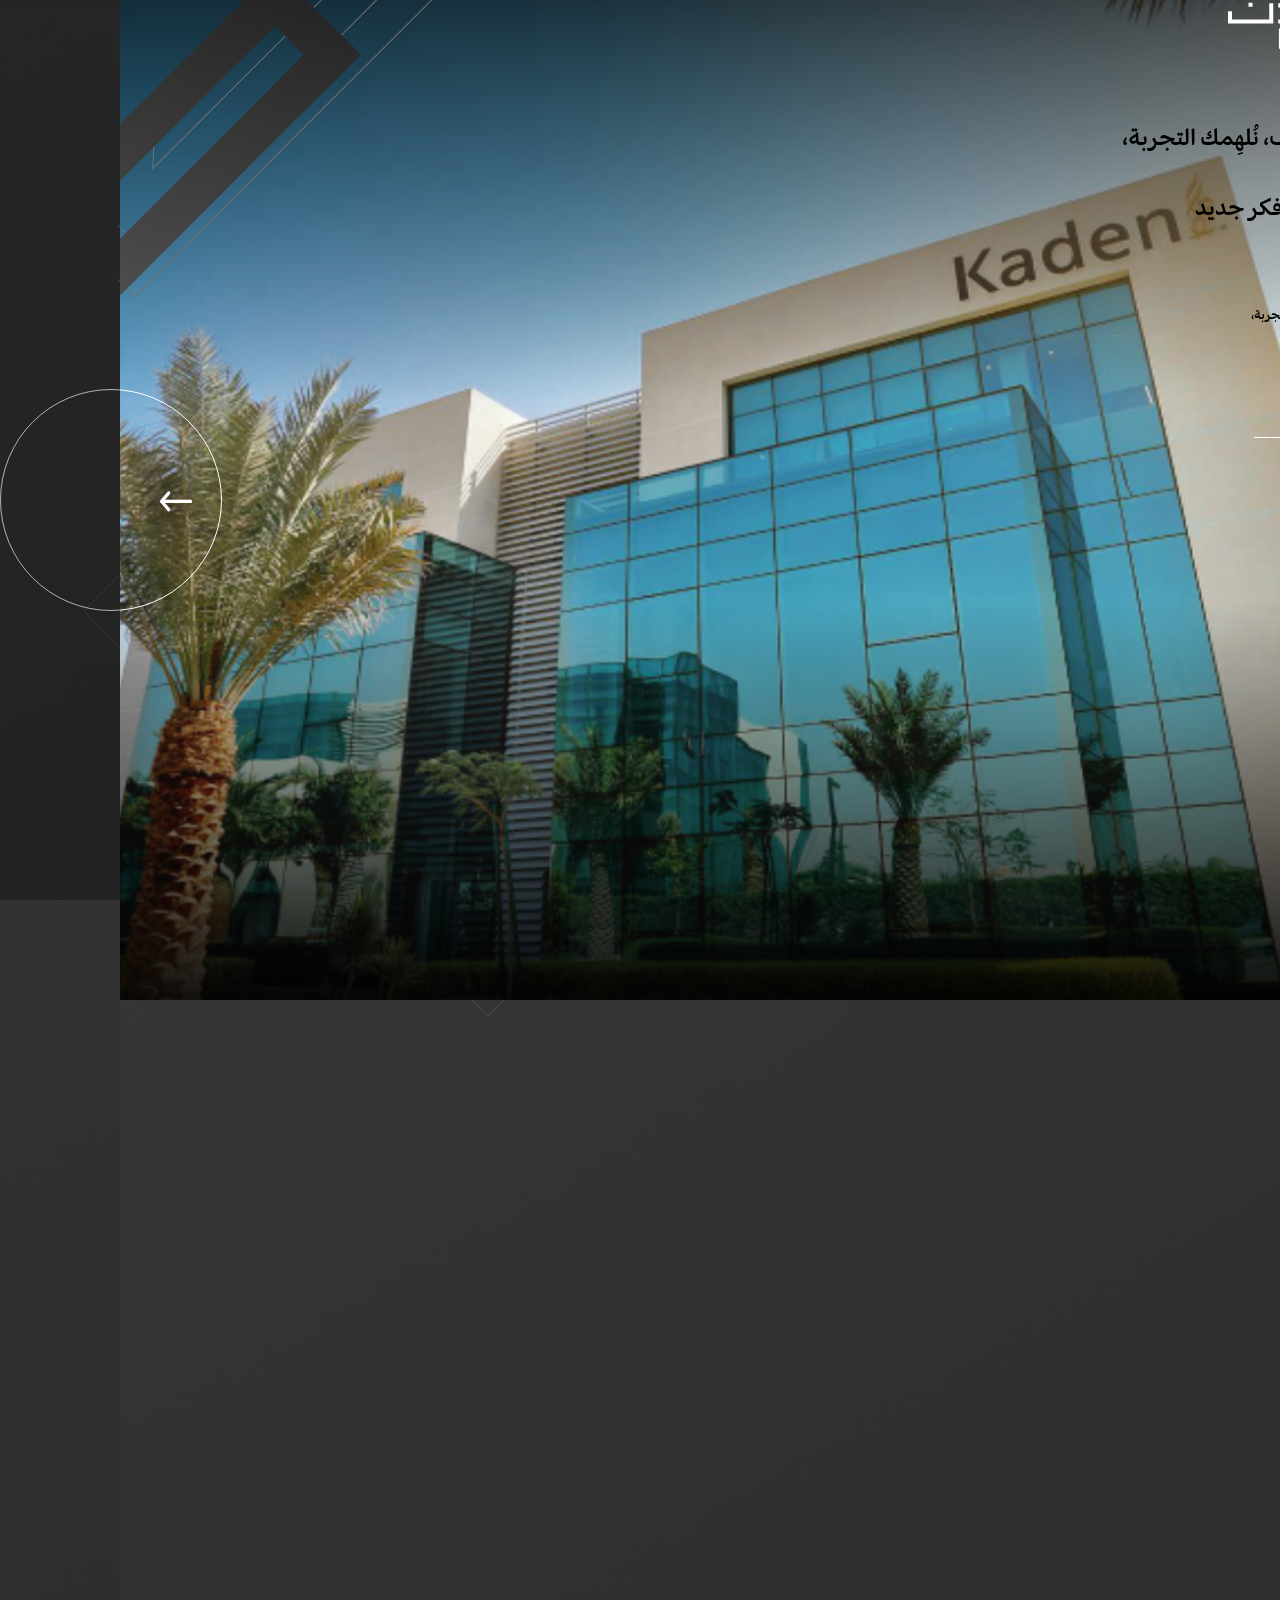
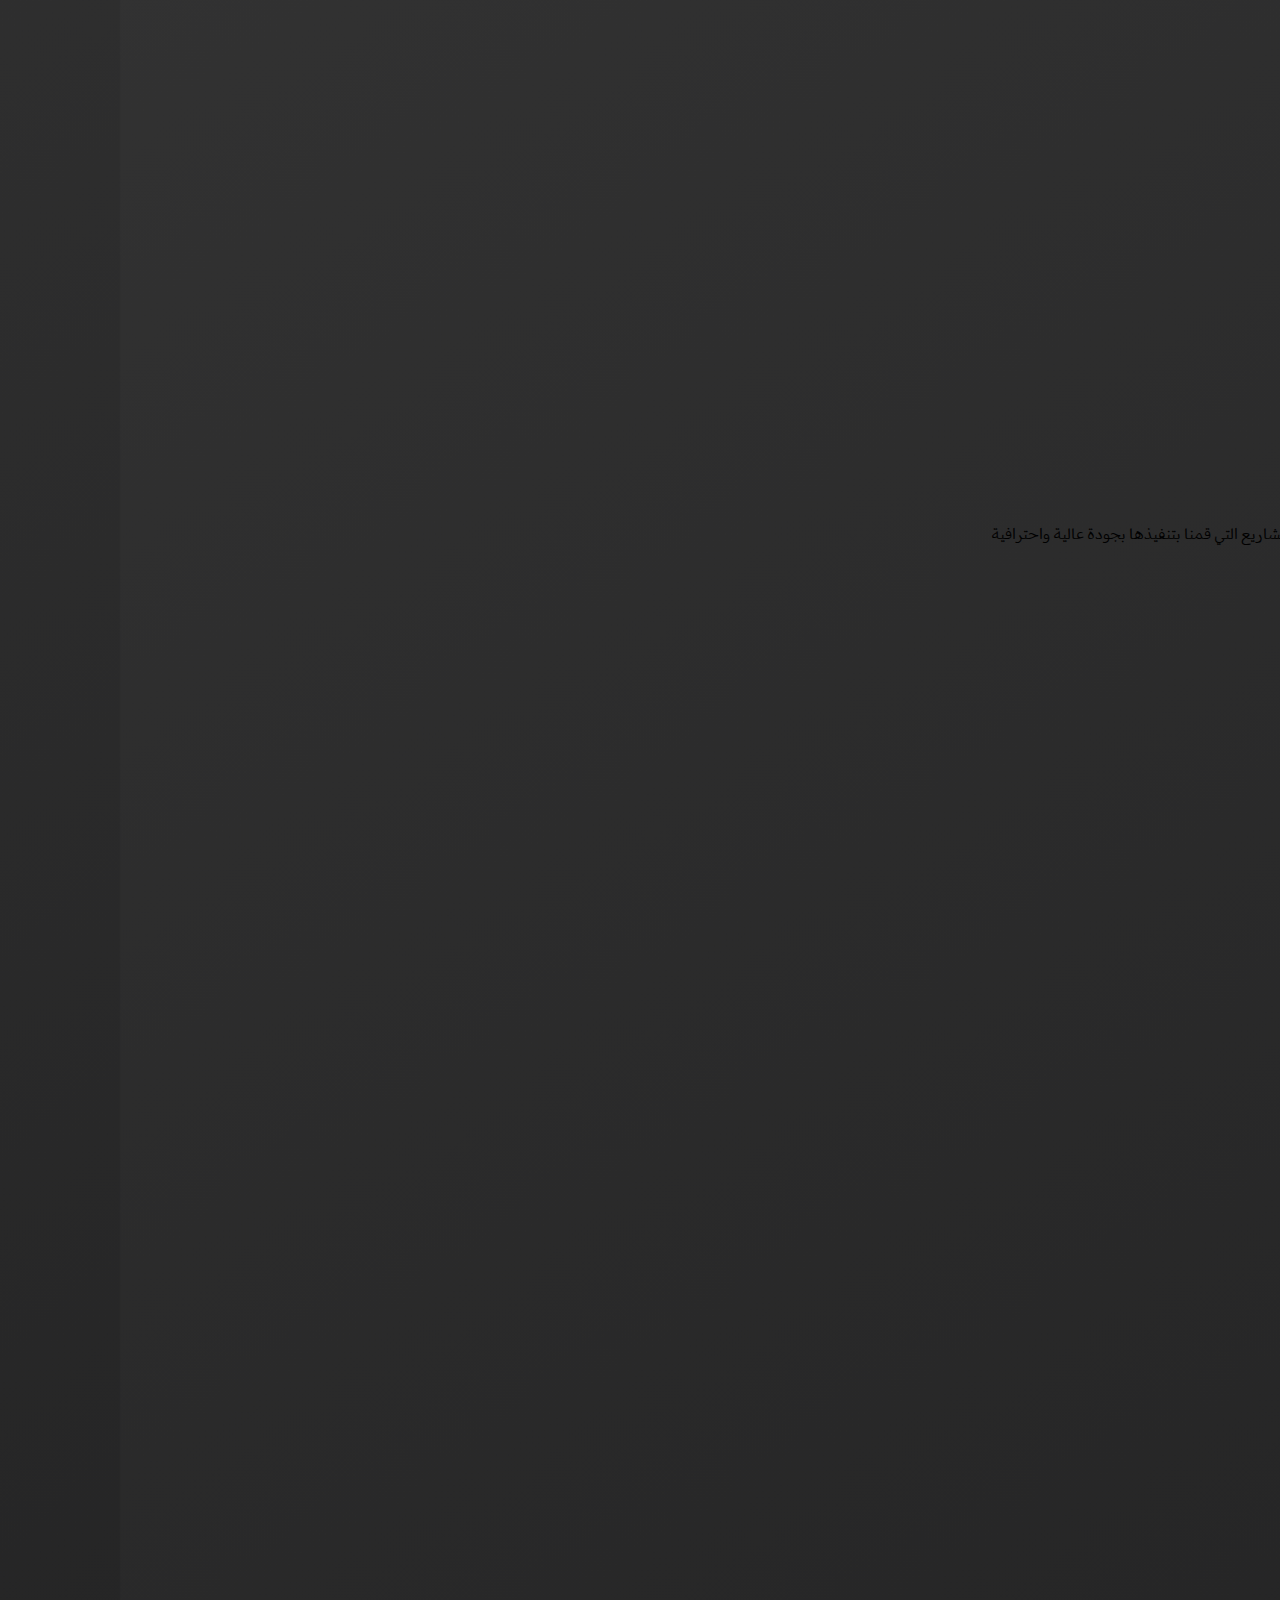
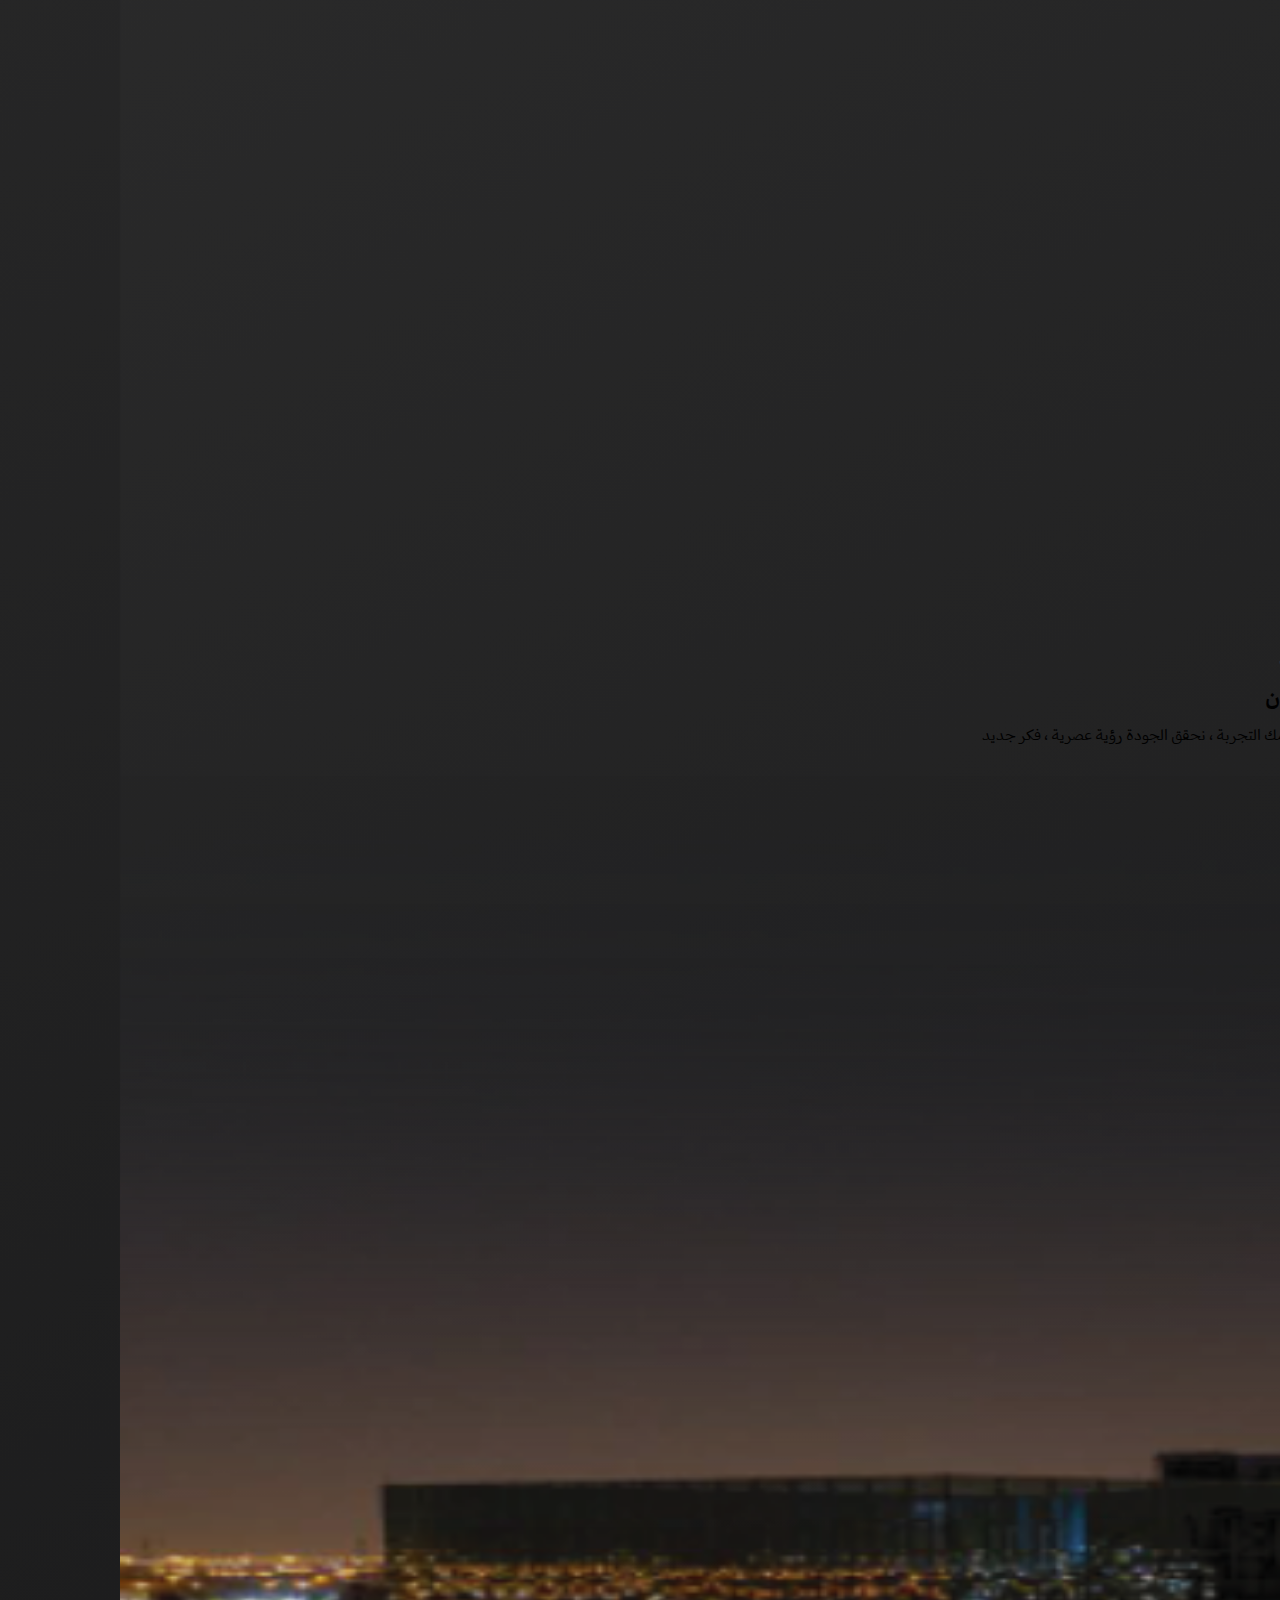
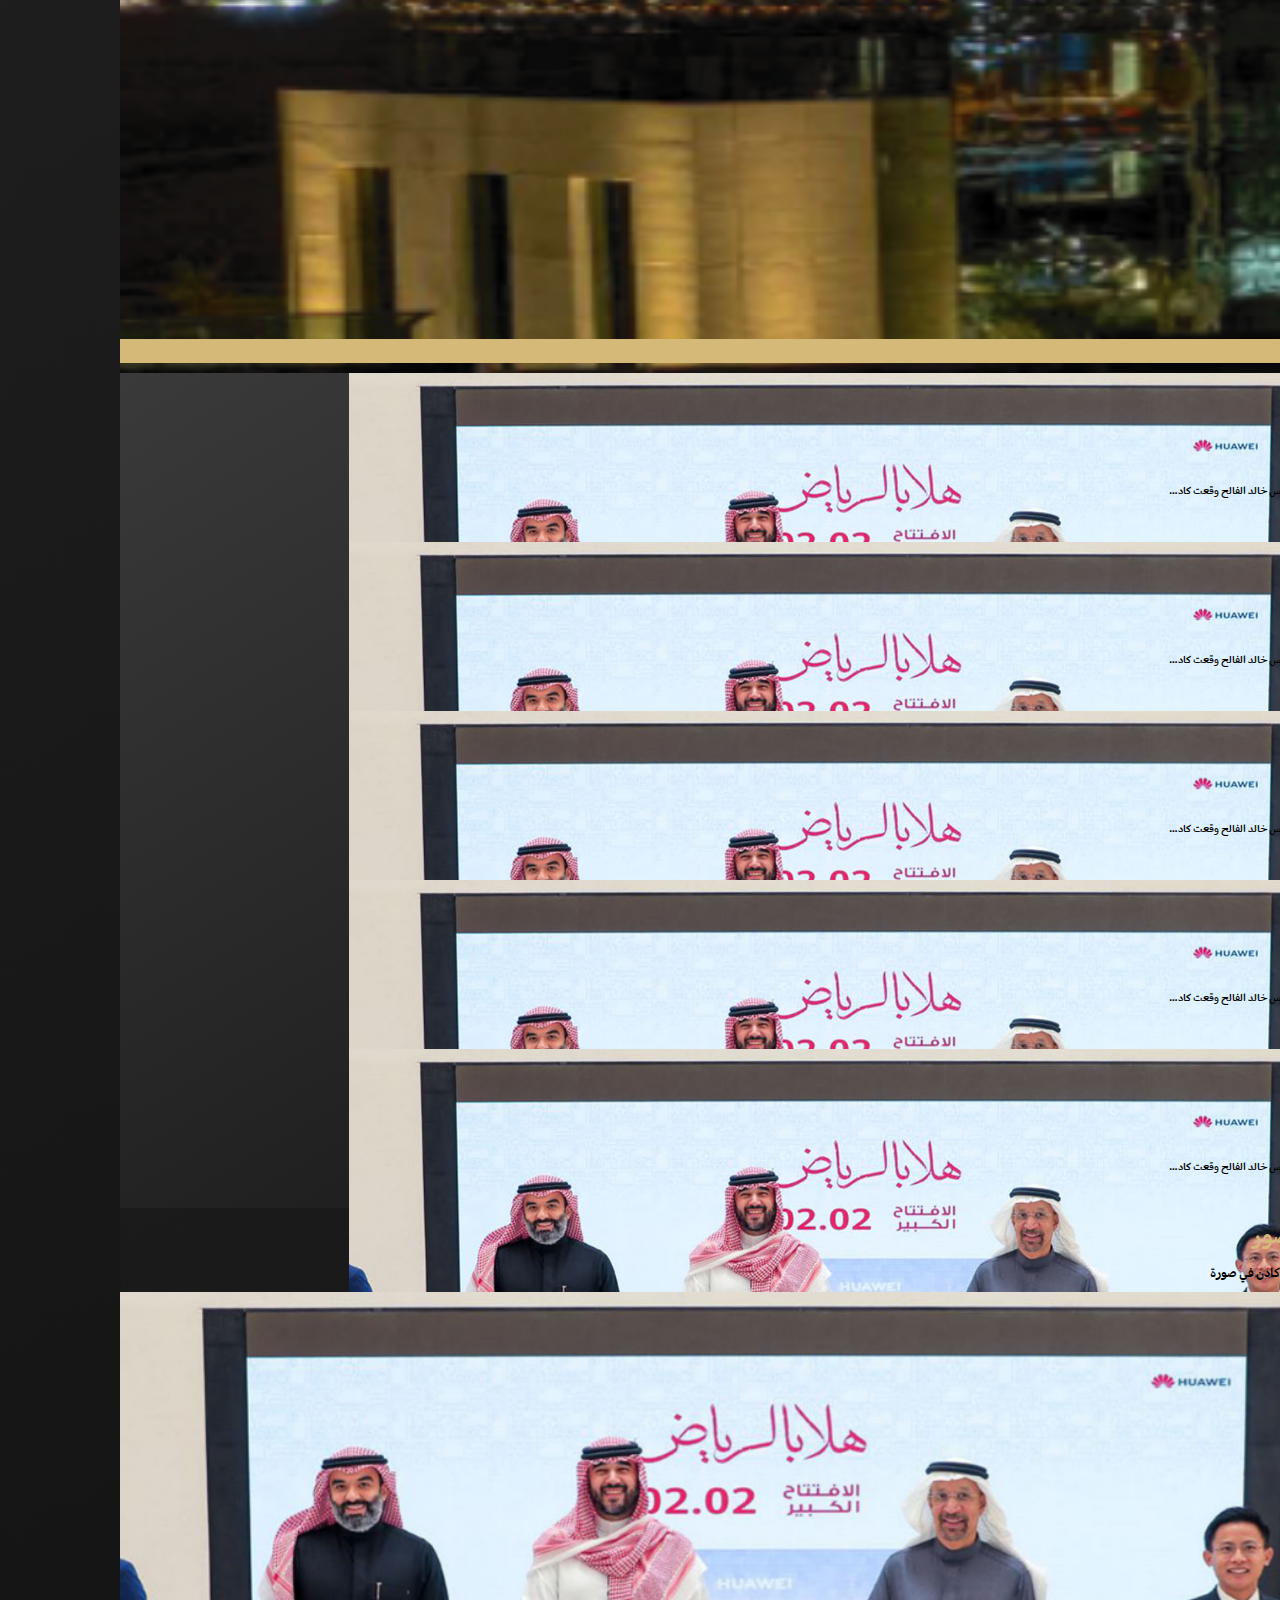
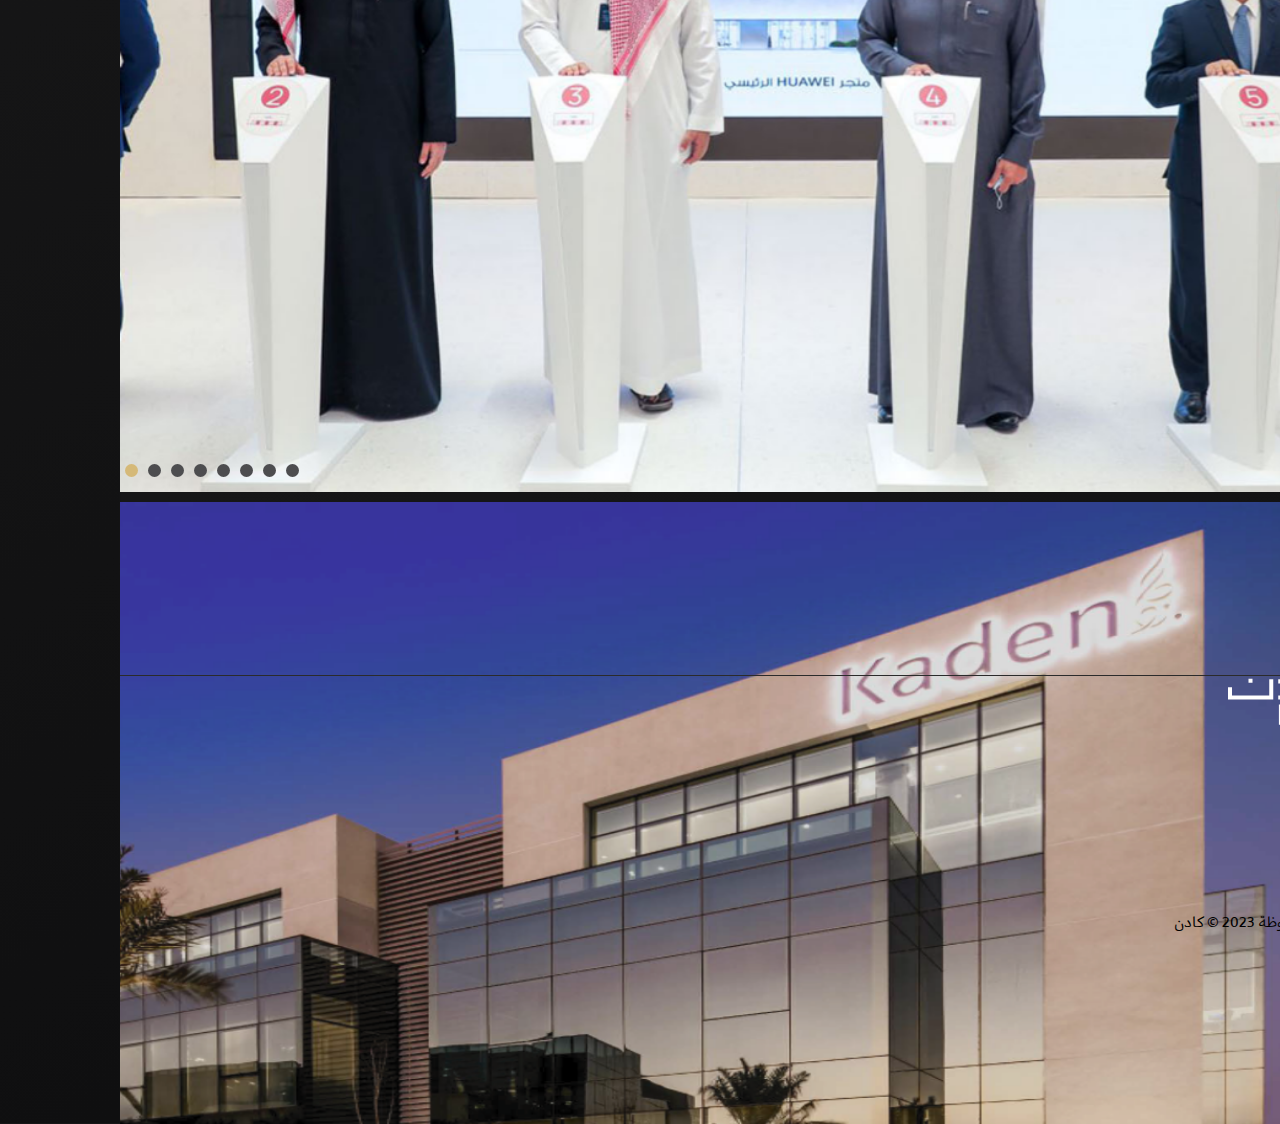
==== commit fd99e714: "done-home" ====
--- a/index.html
+++ b/index.html
@@ -42,6 +42,11 @@
             <div class="item item-4"></div>
         </div>
     </div>
+
+    <!-- Fix Btn Top -->
+    <button class="fix-up-btn visible btn-icon-45 rounded-3 bgColorMain d-flex align-items-center justify-content-center">
+        <i class="icon-chevron-up text-white fs-3"></i>
+    </button>
 
     <!-- OverLay Fixed -->
     <div class="overlay-fixed"></div>
@@ -91,8 +96,10 @@
     </header>
 
     <!-- Main Body -->
-    <div class="main-body body-home">
-        <div class="slider">
+    <div class="main-body body-home overflow-hidden">
+        
+        <!-- Head Slider -->
+        <div class="slider overflow-hidden">
             <div id="sliderHome" class="owl-carousel owl-theme sliderHome">
                 <div class="item position-relative">
                     <img src="./images/bg.png" alt="" class="w-100 bg-up">
@@ -170,6 +177,321 @@
                 </div>
             </div>
         </div>
+    
+        <!-- About US -->
+        <div class="about-us position-relative py-5">
+            <img src="./images/shape.png" class="shape-png none-mobile" alt="">
+            <img src="./images/old-shape.png" class="old-shape-png none-mobile" alt="">
+            <div class="container overflow-hidden position-relative py-3">
+                <div class="row">
+                    <div class="col-md-6 col-xs-12 overflow-hidden">
+                        <div class="py-5 box-info-about" data-aos="fade-left" data-aos-offset="200" data-aos-easing="ease-in-sine" data-aos-duration="400">
+                            <img src="./images/im.png" class="m-width-100" alt="">
+                            <div class="d-flex align-items-center my-4">
+                                <img src="./images/p-gray.png" alt="">
+                                <span class="text-white fs-4 mx-3">من نحن</span>
+                            </div>
+                            <p class="text-white">
+                                نؤسس في كادن طريقًا جديدًا للمضي بقطاع التطوير العقاري في 
+                                <br/>
+                                المملكة العربية السعودية. حيث نؤمن أنّ الأماكن الرائدة هي التي تعزز
+                                <br/>
+                                شغف الإنسان وتُثري
+                                <br/>
+                                تجربته الشخصية. كما نؤمن بإمكانية أن تتوافق الأماكن مع طموحات
+                                <br/>
+                                كل فرد وتمنحه أسلوبًا جديدًا للعمل والحياة.
+                            </p>
+                        </div>
+                    </div>
+                    <div class="col-md-6 col-xs-12 d-flex overflow-hidden justify-content-center">
+                        <div class="list-info-about" data-aos="fade-left" data-aos-offset="200" data-aos-easing="ease-in-sine" data-aos-duration="400">
+                            <div class="d-flex align-items-center my-4">
+                                <img src="./images/p-gray.png" alt="">
+                                <span class="text-white fs-2 mx-3">قيمنا</span>
+                            </div>
+                            <div class="">
+                                <div class="d-flex flex-col my-2">
+                                    <span class="oldMainColor fs-1">01</span>
+                                    <div class="px-2">
+                                        <p class="text-white">رؤية عصرية، فكر جديد</p>
+                                        <p class="text-white">
+                                            قيمنا ثابتة لا تتغير، وهي بمثابة نجمٍ نستدلّ به في جميع
+                                            <br/>
+                                            معاملاتنا وجميع المشاريع التي نتعهد بالعمل عليها.
+                                        </p>
+                                    </div>
+                                </div>
+                                <div class="d-flex flex-col my-2">
+                                    <span class="oldMainColor fs-1">02</span>
+                                    <div class="px-2">
+                                        <p class="text-white">رؤية عصرية، فكر جديد</p>
+                                        <p class="text-white">
+                                            قيمنا ثابتة لا تتغير، وهي بمثابة نجمٍ نستدلّ به في جميع
+                                            <br/>
+                                            معاملاتنا وجميع المشاريع التي نتعهد بالعمل عليها.
+                                        </p>
+                                    </div>
+                                </div>
+                                <div class="d-flex flex-col my-2">
+                                    <span class="oldMainColor fs-1">03</span>
+                                    <div class="px-2">
+                                        <p class="text-white">رؤية عصرية، فكر جديد</p>
+                                        <p class="text-white">
+                                            قيمنا ثابتة لا تتغير، وهي بمثابة نجمٍ نستدلّ به في جميع
+                                            <br/>
+                                            معاملاتنا وجميع المشاريع التي نتعهد بالعمل عليها.
+                                        </p>
+                                    </div>
+                                </div>
+                                <div class="d-flex flex-col my-2">
+                                    <span class="oldMainColor fs-1">04</span>
+                                    <div class="px-2">
+                                        <p class="text-white">رؤية عصرية، فكر جديد</p>
+                                        <p class="text-white">
+                                            قيمنا ثابتة لا تتغير، وهي بمثابة نجمٍ نستدلّ به في جميع
+                                            <br/>
+                                            معاملاتنا وجميع المشاريع التي نتعهد بالعمل عليها.
+                                        </p>
+                                    </div>
+                                </div>
+                            </div>
+                        </div>
+                    </div>
+                </div>
+            </div>
+        </div>
+
+        <!-- Projects -->
+        <div class="projects position-relative py-5 overflow-hidden">
+            <div class="container">
+                <div class="d-flex align-items-center justify-content-between flex-col">
+                    <div class="">
+                        <h2 class="colorMain title-sec position-relative">مشاريعنا</h2>
+                        <p class="text-white">يوجد العديد من المشاريع التي قمنا بتنفيذها بجودة عالية واحترافية</p>
+                    </div>
+                    <div class="">
+                        <a href="" class="text-white d-flex align-items-center more-a position-relative mx-4">
+                            <span class="fs-5 fw-bold mx-4 px-2 position-relative">المزيد</span>
+                            <i class="icon-arr-l small-font-13 text-white position-relative"></i>
+                        </a>
+                    </div>
+                </div>
+                <div class="row my-4">
+                    <div class="col-md-4 col-xs-12 overflow-hidden">
+                        <div class="box-project overflow-hidden my-3" data-aos="fade-up" data-aos-offset="200" data-aos-easing="ease-in-sine" data-aos-duration="300">
+                            <div class="position-relative rounded-3 overflow-hidden">
+                                <img src="./images/01.png" class="w-100" alt="">
+                                <a href="" class="p-4 w-100 position-absolute bottom-0 start-0 d-flex align-items-center justify-content-between">
+                                    <p class="text-white m-0">واجهة الرياض - منطقة التسوق</p>
+                                    <i class="icon-arr-l text-white small-font-11"></i>
+                                </a>
+                            </div>
+                            <p class="text-white">عصرٌ آخر للأعمال اللوجستية، بحلول عالمية لقطاع الخدمات اللوجستية</p>
+                        </div>
+                    </div>
+                    <div class="col-md-4 col-xs-12 overflow-hidden">
+                        <div class="box-project overflow-hidden my-3" data-aos="fade-up" data-aos-offset="200" data-aos-easing="ease-in-sine" data-aos-duration="450">
+                            <div class="position-relative rounded-3 overflow-hidden">
+                                <img src="./images/02.png" class="w-100" alt="">
+                                <a href="" class="p-4 w-100 position-absolute bottom-0 start-0 d-flex align-items-center justify-content-between">
+                                    <p class="text-white m-0">واجهة الرياض - منطقة التسوق</p>
+                                    <i class="icon-arr-l text-white small-font-11"></i>
+                                </a>
+                            </div>
+                            <p class="text-white">عصرٌ آخر للأعمال اللوجستية، بحلول عالمية لقطاع الخدمات اللوجستية</p>
+                        </div>
+                    </div>
+                    <div class="col-md-4 col-xs-12 overflow-hidden">
+                        <div class="box-project overflow-hidden my-3" data-aos="fade-up" data-aos-offset="200" data-aos-easing="ease-in-sine" data-aos-duration="600">
+                            <div class="position-relative rounded-3 overflow-hidden">
+                                <img src="./images/03.png" class="w-100" alt="">
+                                <a href="" class="p-4 w-100 position-absolute bottom-0 start-0 d-flex align-items-center justify-content-between">
+                                    <p class="text-white m-0">واجهة الرياض - منطقة التسوق</p>
+                                    <i class="icon-arr-l text-white small-font-11"></i>
+                                </a>
+                            </div>
+                            <p class="text-white">عصرٌ آخر للأعمال اللوجستية، بحلول عالمية لقطاع الخدمات اللوجستية</p>
+                        </div>
+                    </div>
+                </div>
+            </div>
+        </div>
+
+        <!-- News -->
+        <div class="news position-relative py-5 mt-5">
+            <img src="./images/mask.png" class="mask-shape" alt="">
+            <div class="over-down w-100 h-100"></div>
+            <div class="container position-relative">
+                <div class="row">
+                    <div class="col-md-8 col-xs-12">
+                        <div class="head-title-news">
+                            <div class="d-flex align-items-center">
+                                <h2 class="colorMain m-0">احدث الاخبار</h2>
+                                <h2 class="text-white m-0 mx-3">في شركة كادن</h2>
+                            </div>
+                            <p class="text-white">نبتكر الاختلاف ، نلهمك  التجربة ، نحقق الجودة رؤية عصرية ، فكر جديد</p>
+                        </div>
+                        <div class="row my-3">
+                            <div class="col-md-6 col-xs-12 overflow-hidden">
+                                <div class="position-relative overflow-hidden rounded-3 block-new my-3" data-aos="fade-left" data-aos-offset="200" data-aos-easing="ease-in-sine" data-aos-duration="300">
+                                    <img src="./images/p1.png" class="w-100" alt="">
+                                    <div class="over-info-new p-3">
+                                        <span class="text-white">03/أبريل/2023</span>
+                                        <div class="d-flex align-items-center justify-content-between my-3 position-relative">
+                                            <h5 class="m-0 text-white position-relative">توقيع اتفاقية إدارة الممتلكات بين شركتي كادن وروشن </h5>
+                                            <a href=""><i class="icon-arr-l text-white small-font-11"></i></a>
+                                        </div>
+                                    </div>
+                                </div>
+                            </div>
+                            <div class="col-md-6 col-xs-12 overflow-hidden">
+                                <div class="position-relative overflow-hidden rounded-3 block-new my-3" data-aos="fade-left" data-aos-offset="200" data-aos-easing="ease-in-sine" data-aos-duration="350">
+                                    <img src="./images/p2.png" class="w-100" alt="">
+                                    <div class="over-info-new p-3">
+                                        <span class="text-white">03/أبريل/2023</span>
+                                        <div class="d-flex align-items-center justify-content-between my-3 position-relative">
+                                            <h5 class="m-0 text-white position-relative">توقيع اتفاقية إدارة الممتلكات بين شركتي كادن وروشن </h5>
+                                            <a href=""><i class="icon-arr-l text-white small-font-11"></i></a>
+                                        </div>
+                                    </div>
+                                </div>
+                            </div>
+                            <div class="col-md-6 col-xs-12 overflow-hidden">
+                                <div class="position-relative overflow-hidden rounded-3 block-new my-3" data-aos="fade-left" data-aos-offset="200" data-aos-easing="ease-in-sine" data-aos-duration="400">
+                                    <img src="./images/p2.png" class="w-100" alt="">
+                                    <div class="over-info-new p-3">
+                                        <span class="text-white">03/أبريل/2023</span>
+                                        <div class="d-flex align-items-center justify-content-between my-3 position-relative">
+                                            <h5 class="m-0 text-white position-relative">توقيع اتفاقية إدارة الممتلكات بين شركتي كادن وروشن </h5>
+                                            <a href=""><i class="icon-arr-l text-white small-font-11"></i></a>
+                                        </div>
+                                    </div>
+                                </div>
+                            </div>
+                            <div class="col-md-6 col-xs-12 overflow-hidden">
+                                <div class="position-relative overflow-hidden rounded-3 block-new my-3" data-aos="fade-left" data-aos-offset="200" data-aos-easing="ease-in-sine" data-aos-duration="450">
+                                    <img src="./images/p1.png" class="w-100" alt="">
+                                    <div class="over-info-new p-3">
+                                        <span class="text-white">03/أبريل/2023</span>
+                                        <div class="d-flex align-items-center justify-content-between my-3 position-relative">
+                                            <h5 class="m-0 text-white position-relative">توقيع اتفاقية إدارة الممتلكات بين شركتي كادن وروشن </h5>
+                                            <a href=""><i class="icon-arr-l text-white small-font-11"></i></a>
+                                        </div>
+                                    </div>
+                                </div>
+                            </div>
+                            <a href="" class="text-center my-4">
+                                <span class="text-white">مشاهدة الكل</span>
+                                <i class="icon-arr-d colorMain mx-2"></i>
+                            </a>
+                        </div>
+                    </div>
+                    <div class="col-md-4 col-xs-12">
+                        <div class="overflow-hidden rounded-3 mb-4 mt-5">
+                            <h4 class="m-0 p-3 bgColorMain text-dark">اقرا ايضاً</h4>
+                            <div class="box-more-news p-3">
+                                <div class="my-4 block-more-new d-flex align-items-center">
+                                    <div class="img-new overflow-hidden rounded-3">
+                                        <img src="./images/p2.png" alt="" class="w-100 h-100">
+                                    </div>
+                                    <div class="info-more-new px-3">
+                                        <h6 class="text-white mb-3">
+                                            برعاية وزير الاستثمار المهندس خالد الفالح وقعت كاد…
+                                        </h6>
+                                        <p class="text-secondary">أبريل 03 / 2023</p>
+                                    </div>
+                                </div>
+                                <div class="my-4 block-more-new d-flex align-items-center">
+                                    <div class="img-new overflow-hidden rounded-3">
+                                        <img src="./images/p2.png" alt="" class="w-100 h-100">
+                                    </div>
+                                    <div class="info-more-new px-3">
+                                        <h6 class="text-white mb-3">
+                                            برعاية وزير الاستثمار المهندس خالد الفالح وقعت كاد…
+                                        </h6>
+                                        <p class="text-secondary">أبريل 03 / 2023</p>
+                                    </div>
+                                </div>
+                                <div class="my-4 block-more-new d-flex align-items-center">
+                                    <div class="img-new overflow-hidden rounded-3">
+                                        <img src="./images/p2.png" alt="" class="w-100 h-100">
+                                    </div>
+                                    <div class="info-more-new px-3">
+                                        <h6 class="text-white mb-3">
+                                            برعاية وزير الاستثمار المهندس خالد الفالح وقعت كاد…
+                                        </h6>
+                                        <p class="text-secondary">أبريل 03 / 2023</p>
+                                    </div>
+                                </div>
+                                <div class="my-4 block-more-new d-flex align-items-center">
+                                    <div class="img-new overflow-hidden rounded-3">
+                                        <img src="./images/p2.png" alt="" class="w-100 h-100">
+                                    </div>
+                                    <div class="info-more-new px-3">
+                                        <h6 class="text-white mb-3">
+                                            برعاية وزير الاستثمار المهندس خالد الفالح وقعت كاد…
+                                        </h6>
+                                        <p class="text-secondary">أبريل 03 / 2023</p>
+                                    </div>
+                                </div>
+                                <div class="my-4 block-more-new d-flex align-items-center">
+                                    <div class="img-new overflow-hidden rounded-3">
+                                        <img src="./images/p2.png" alt="" class="w-100 h-100">
+                                    </div>
+                                    <div class="info-more-new px-3">
+                                        <h6 class="text-white mb-3">
+                                            برعاية وزير الاستثمار المهندس خالد الفالح وقعت كاد…
+                                        </h6>
+                                        <p class="text-secondary">أبريل 03 / 2023</p>
+                                    </div>
+                                </div>
+                            </div>
+                        </div>
+                    </div>
+                </div>
+            </div>
+        </div>
+
+        <!-- Images -->
+        <div class="images py-5 overflow-hidden position-relative">
+            <img src="./images/right.png" class="img-block-images right-img none-mobile" alt="">
+            <img src="./images/left.png" class="img-block-images left-img none-mobile" alt="">
+            <div class="container py-5">
+                <div class="text-center mb-5">
+                    <h2 class="fw-bold colorMain mb-3 mt-0">فعاليات في صور</h2>
+                    <h5 class="text-white">فعاليات ومشاريع شركة كادن في صورة</h5>
+                </div>
+                <div id="sliderImages" class="owl-carousel owl-theme sliderImages py-5">
+                    <div class="item">
+                        <img src="./images/p2.png" alt="">
+                    </div>
+                    <div class="item">
+                        <img src="./images/p2.png" alt="">
+                    </div>
+                    <div class="item">
+                        <img src="./images/p2.png" alt="">
+                    </div>
+                    <div class="item">
+                        <img src="./images/p2.png" alt="">
+                    </div>
+                    <div class="item">
+                        <img src="./images/p2.png" alt="">
+                    </div>
+                    <div class="item">
+                        <img src="./images/p2.png" alt="">
+                    </div>
+                    <div class="item">
+                        <img src="./images/p2.png" alt="">
+                    </div>
+                    <div class="item">
+                        <img src="./images/p2.png" alt="">
+                    </div>
+                </div>
+            </div>
+        </div>
+
+
     </div>
 
 
@@ -177,7 +499,7 @@
     <footer class="pt-5 position-relative">
         <div class="overlay-absolute"></div>
         <div class="container position-relative py-5">
-            <div class="form-email text-center">
+            <div class="form-email text-center" data-aos="fade-up" data-aos-offset="200" data-aos-easing="ease-in-sine" data-aos-duration="300">
                 <h4 class="text-white">ابق على اتصال</h4>
                 <p class="text-white my-4">تابع قنواتنا الاجتماعية واشترك في النشرة الإخبارية للحصول على آخر التحديثات.</p>
                 <form action="" class="d-flex align-items-center justify-content-center flex-col py-3">
--- a/style/main.css
+++ b/style/main.css
@@ -156,6 +156,7 @@
 }
 .header.header-fixed {
   box-shadow: rgba(99, 99, 99, 0.2) 0px 2px 8px 0px;
+  background-color: #3a3a3a;
   animation: slideDown 0.7s;
 }
 @keyframes slideDown {
@@ -386,7 +387,6 @@
   overflow-x: hidden !important;
   font-family: "JALI", sans-serif !important;
   background: linear-gradient(150deg, #3a3a3a 0%, #0f0f10 100%);
-  height: 100vh;
 }
 
 a, button, input, textarea, i {
@@ -505,6 +505,10 @@
 
 .secondColor {
   color: #0f0f10 !important;
+}
+
+.oldMainColor {
+  color: #786C51 !important;
 }
 
 .bgColorMain {
@@ -609,6 +613,10 @@
   overflow-x: auto;
 }
 
+.over-x-hidden {
+  overflow-x: hidden;
+}
+
 .height-view-scroll {
   height: 500px;
   overflow-y: auto;
@@ -619,6 +627,11 @@
   box-shadow: none !important;
 }
 
+.visible {
+  visibility: hidden;
+  opacity: 0;
+}
+
 .small-font-10 {
   font-size: 10px;
 }
@@ -635,12 +648,17 @@
   font-size: 13px;
 }
 
-.btn-icon {
+.btn-icon-35 {
   width: 35px;
   height: 35px;
 }
 
-.btn-icon-big {
+.btn-icon-45 {
+  width: 45px;
+  height: 45px;
+}
+
+.btn-icon-65 {
   width: 65px;
   height: 65px;
 }
@@ -699,6 +717,37 @@
   box-shadow: 0 0 0 0 rgba(13, 110, 253, 0.25);
 }
 
+.title-sec::after {
+  content: "";
+  position: absolute;
+  top: 50%;
+  bottom: initial;
+  right: initial;
+  left: initial;
+  transform: translateY(-50%);
+  margin: auto;
+  background-color: #D5B978;
+  width: 50px;
+  height: 1px;
+}
+
+.more-a::after {
+  content: "";
+  position: absolute;
+  top: 50%;
+  bottom: initial;
+  right: initial;
+  left: initial;
+  transform: translateY(-50%);
+  margin: auto;
+  width: 50px;
+  height: 100%;
+  background-color: #D5B978;
+}
+.more-a span, .more-a i {
+  z-index: 9;
+}
+
 .link-social ul li a {
   width: 45px;
   height: 45px;
@@ -730,6 +779,17 @@
   color: #FFF;
 }
 
+.fix-up-btn {
+  position: fixed;
+  top: initial;
+  bottom: 30px;
+  right: initial;
+  left: initial;
+  transform: initial;
+  margin: auto;
+  z-index: 999;
+}
+
 .slider #sliderHome .item .bg-up {
   height: 1000px;
 }
@@ -781,22 +841,6 @@
 }
 .slider #sliderHome .item .overlay-fix .over-info p {
   color: #747474;
-}
-.slider #sliderHome .item .overlay-fix .over-info .more-a::after {
-  content: "";
-  position: absolute;
-  top: 50%;
-  bottom: initial;
-  right: -23px;
-  left: initial;
-  transform: translateY(-50%);
-  margin: auto;
-  width: 50px;
-  height: 100%;
-  background-color: #D5B978;
-}
-.slider #sliderHome .item .overlay-fix .over-info .more-a span, .slider #sliderHome .item .overlay-fix .over-info .more-a i {
-  z-index: 9;
 }
 .slider #sliderHome .owl-dots {
   display: none;
@@ -891,6 +935,190 @@
   }
 }
 
+.about-us .shape-png {
+  position: absolute;
+  top: -150px;
+  bottom: initial;
+  right: initial;
+  left: -2px;
+  transform: initial;
+  margin: auto;
+  z-index: 9;
+}
+.about-us .old-shape-png {
+  position: absolute;
+  top: -300px;
+  bottom: initial;
+  right: 0;
+  left: 0;
+  transform: initial;
+  margin: auto;
+}
+.about-us .box-info-about p {
+  line-height: 35px;
+}
+.about-us .box-info-about > img {
+  width: 470px;
+  height: 265px;
+}
+
+.projects .more-a::after {
+  width: 30px;
+  height: 20px;
+}
+.projects .box-project img {
+  height: 500px;
+  transition: all 0.5s ease-in-out;
+  -o-transition: all 0.5s ease-in-out;
+  -moz-transition: all 0.5s ease-in-out;
+  -webkit-transition: all 0.5s ease-in-out;
+}
+.projects .box-project a {
+  background-color: #AA936D;
+}
+.projects .box-project:hover img {
+  transform: scale(1.1) rotate(2deg);
+}
+
+.news {
+  background-image: url("../../images/bg-news.png");
+  background-repeat: no-repeat;
+  background-size: cover;
+}
+.news .mask-shape {
+  position: absolute;
+  top: -500px;
+  bottom: initial;
+  right: initial;
+  left: 0;
+  transform: initial;
+  margin: auto;
+  z-index: -1;
+}
+.news .over-down {
+  position: absolute;
+  top: initial;
+  bottom: 0;
+  right: 0;
+  left: 0;
+  transform: initial;
+  margin: auto;
+  background: #e5e5e5;
+  background: linear-gradient(to bottom, rgba(0, 0, 0, 0) 0%, rgba(0, 0, 0, 0.9) 100%);
+  filter: progid:DXImageTransform.Microsoft.gradient( startColorstr=$blackColor, endColorstr=$blackColor,GradientType=0);
+}
+.news .block-new img {
+  height: 280px;
+}
+.news .block-new .over-info-new {
+  position: absolute;
+  top: initial;
+  bottom: 0;
+  right: 0;
+  left: 0;
+  transform: initial;
+  margin: auto;
+  background: #e5e5e5;
+  background: linear-gradient(to bottom, rgba(0, 0, 0, 0) 0%, rgba(0, 0, 0, 0.9) 100%);
+  filter: progid:DXImageTransform.Microsoft.gradient( startColorstr=$blackColor, endColorstr=$blackColor,GradientType=0);
+}
+.news .block-new .over-info-new .d-flex::after {
+  content: "";
+  position: absolute;
+  top: 50%;
+  bottom: initial;
+  right: initial;
+  left: initial;
+  transform: translateY(-50%);
+  margin: auto;
+  width: 70px;
+  height: 35px;
+  background-color: #D5B978;
+}
+.news .block-new .over-info-new .d-flex h5 {
+  max-width: 300px;
+  line-height: 30px;
+  z-index: 9;
+}
+.news .box-more-news {
+  background: linear-gradient(150deg, #3a3a3a 0%, #0f0f10 100%);
+}
+.news .box-more-news .block-more-new .img-new {
+  width: 170px;
+  height: 100px;
+}
+
+.images .img-block-images {
+  position: absolute;
+  top: 100px;
+  bottom: initial;
+  right: initial;
+  left: initial;
+  transform: initial;
+  margin: auto;
+}
+.images .img-block-images.right-img {
+  right: 0;
+}
+.images .img-block-images.left-img {
+  left: 0;
+}
+.images .sliderImages img {
+  height: 800px;
+}
+.images .sliderImages .owl-dots {
+  display: flex;
+  align-items: center;
+  position: absolute;
+  top: initial;
+  bottom: 8px;
+  right: initial;
+  left: 0;
+  transform: initial;
+  margin: auto;
+}
+.images .sliderImages .owl-dots button span {
+  display: inline-block;
+  width: 13px;
+  height: 13px;
+  background-color: #4D4D4F;
+  border-radius: 50%;
+  margin: 0 5px;
+}
+.images .sliderImages .owl-dots button.active span {
+  background-color: #D5B978;
+}
+.images .sliderImages .owl-nav {
+  position: absolute;
+  top: initial;
+  bottom: 30px;
+  right: -35px;
+  left: initial;
+  transform: initial;
+  margin: auto;
+  display: flex !important;
+  align-items: center;
+  justify-content: center;
+  flex-direction: column;
+}
+.images .sliderImages .owl-nav button {
+  width: 140px;
+  height: 60px;
+  margin: 5px 0;
+}
+.images .sliderImages .owl-nav button.owl-prev {
+  background-color: #4D4D4F;
+  border-radius: 50px 0px 0px 0px;
+}
+.images .sliderImages .owl-nav button.owl-next {
+  background-color: #D5B978;
+  border-radius: 0px 50px 0px 0px;
+}
+.images .sliderImages .owl-nav button i {
+  color: #FFF;
+  font-size: 16px;
+}
+
 @media (max-width: 1200px) {
   .flex-col {
     flex-direction: column !important;
@@ -901,6 +1129,10 @@
   .d-none {
     display: block !important;
   }
+  .m-width-100 {
+    width: 100%;
+    max-width: 100%;
+  }
   .slider #sliderHome .item .bg-up {
     height: 800px;
   }
@@ -914,6 +1146,30 @@
   .slider #sliderHome .owl-nav {
     display: none !important;
   }
+  .about-us .justify-content-center {
+    justify-content: initial !important;
+  }
+  .images .img-block-images {
+    position: absolute;
+    top: 100px;
+    bottom: initial;
+    right: initial;
+    left: initial;
+    transform: initial;
+    margin: auto;
+  }
+  .images .img-block-images.right-img {
+    right: 0;
+  }
+  .images .img-block-images.left-img {
+    left: 0;
+  }
+  .images .sliderImages img {
+    height: 350px;
+  }
+  .images .sliderImages .owl-dots, .images .sliderImages .owl-nav {
+    display: none !important;
+  }
 }
 html[dir=ltr] body {
   direction: ltr;
@@ -933,6 +1189,22 @@
 }
 html[dir=ltr] .slider #sliderHome .item {
   direction: ltr;
+}
+html[dir=ltr] .slider #sliderHome .item .overlay-fix .over-info .more-a::after {
+  left: -23px;
+}
+html[dir=ltr] .fix-up-btn {
+  right: 30px;
+}
+html[dir=ltr] .title-sec::after {
+  left: 140px;
+}
+html[dir=ltr] .projects .more-a::after {
+  right: 13px;
+  left: auto;
+}
+html[dir=ltr] .news .block-new .over-info-new h5::after {
+  left: 0;
 }
 @media (max-width: 1200px) {
   html[dir=ltr] .nav-header {
@@ -963,6 +1235,22 @@
 html[dir=rtl] .slider #sliderHome .item {
   direction: rtl;
 }
+html[dir=rtl] .slider #sliderHome .item .overlay-fix .over-info .more-a::after {
+  right: -23px;
+}
+html[dir=rtl] .fix-up-btn {
+  left: 30px;
+}
+html[dir=rtl] .title-sec::after {
+  right: 140px;
+}
+html[dir=rtl] .projects .more-a::after {
+  left: 13px;
+  right: auto;
+}
+html[dir=rtl] .news .block-new .over-info-new h5::after {
+  right: 0;
+}
 @media (max-width: 1200px) {
   html[dir=rtl] .nav-header {
     transform: translateX(100%);
--- a/icons/icons.css
+++ b/icons/icons.css
@@ -1,10 +1,10 @@
 @font-face {
   font-family: 'icomoon';
-  src:  url('fonts/icomoon.eot?yb9ghp');
-  src:  url('fonts/icomoon.eot?yb9ghp#iefix') format('embedded-opentype'),
-    url('fonts/icomoon.ttf?yb9ghp') format('truetype'),
-    url('fonts/icomoon.woff?yb9ghp') format('woff'),
-    url('fonts/icomoon.svg?yb9ghp#icomoon') format('svg');
+  src:  url('fonts/icomoon.eot?f0epqs');
+  src:  url('fonts/icomoon.eot?f0epqs#iefix') format('embedded-opentype'),
+    url('fonts/icomoon.ttf?f0epqs') format('truetype'),
+    url('fonts/icomoon.woff?f0epqs') format('woff'),
+    url('fonts/icomoon.svg?f0epqs#icomoon') format('svg');
   font-weight: normal;
   font-style: normal;
   font-display: block;
@@ -25,6 +25,9 @@
   -moz-osx-font-smoothing: grayscale;
 }
 
+.icon-arr-d:before {
+  content: "\e90c";
+}
 .icon-text:before {
   content: "\e900";
 }
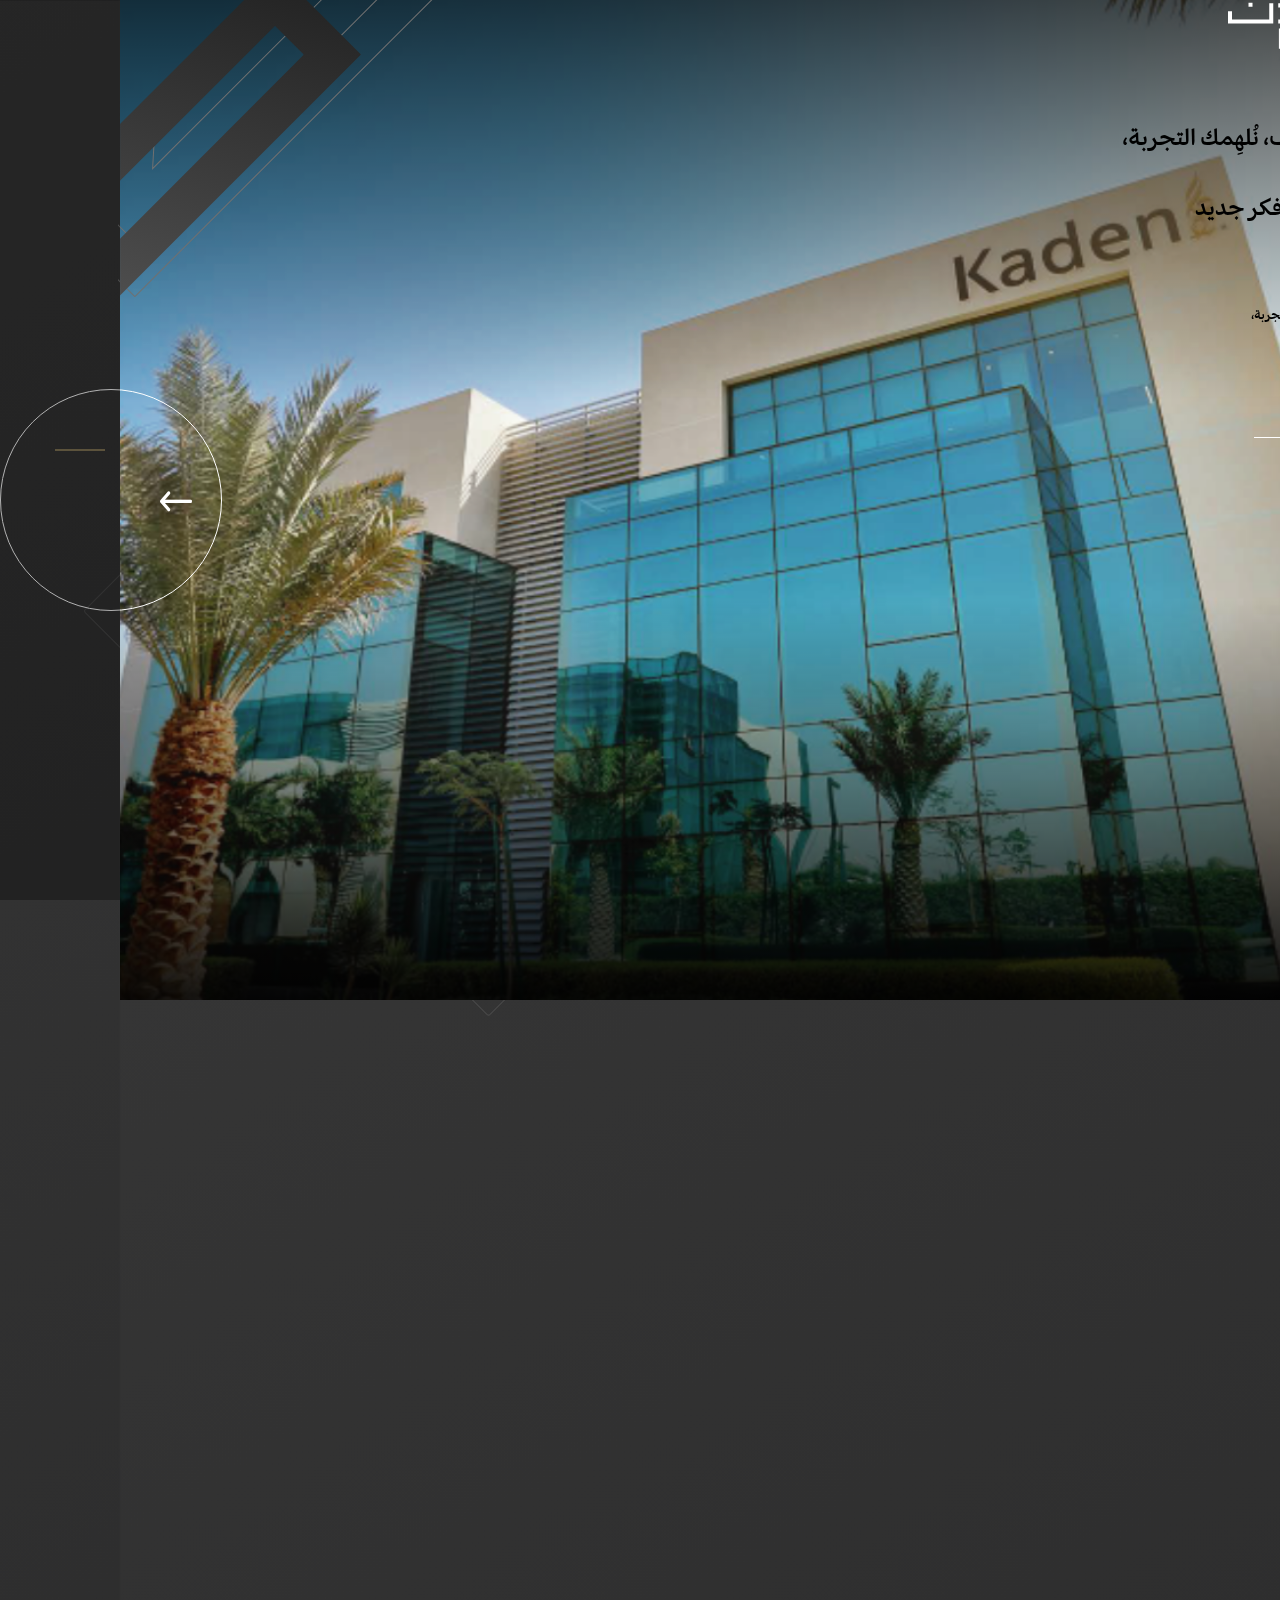
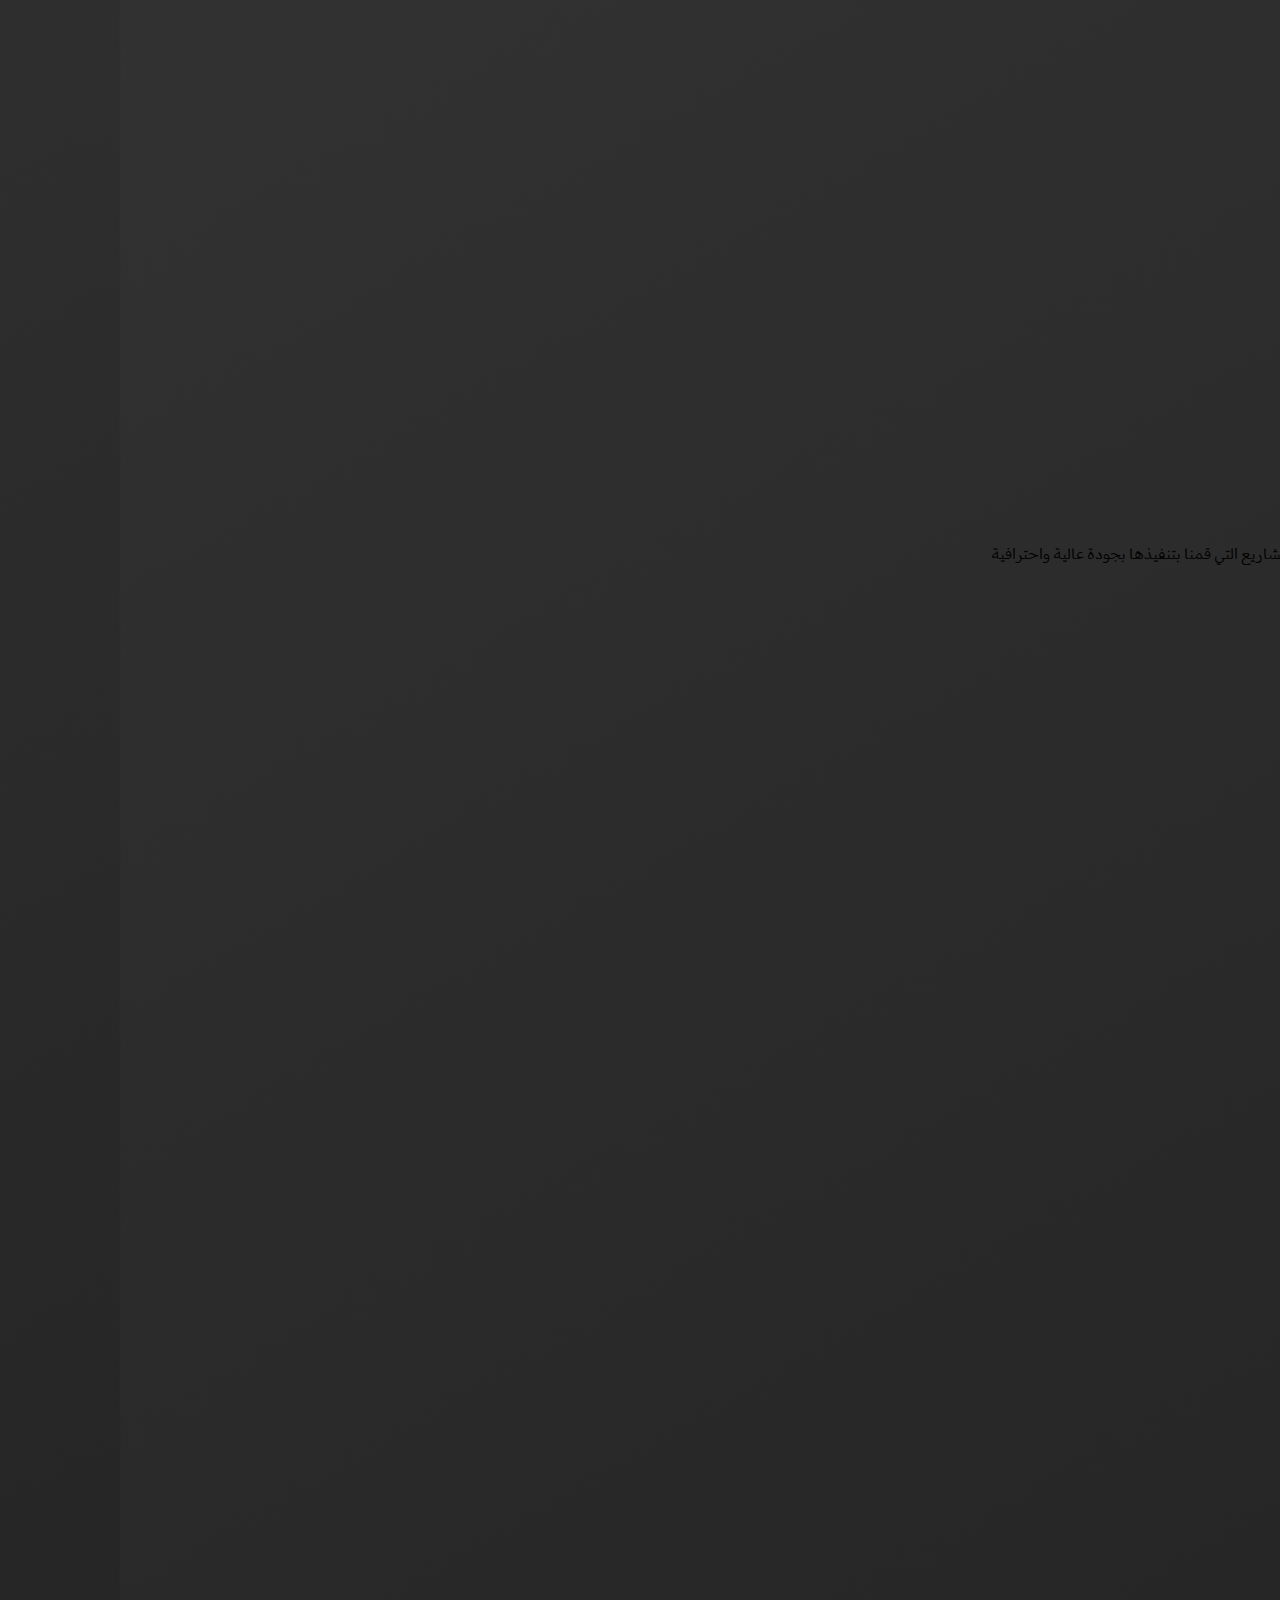
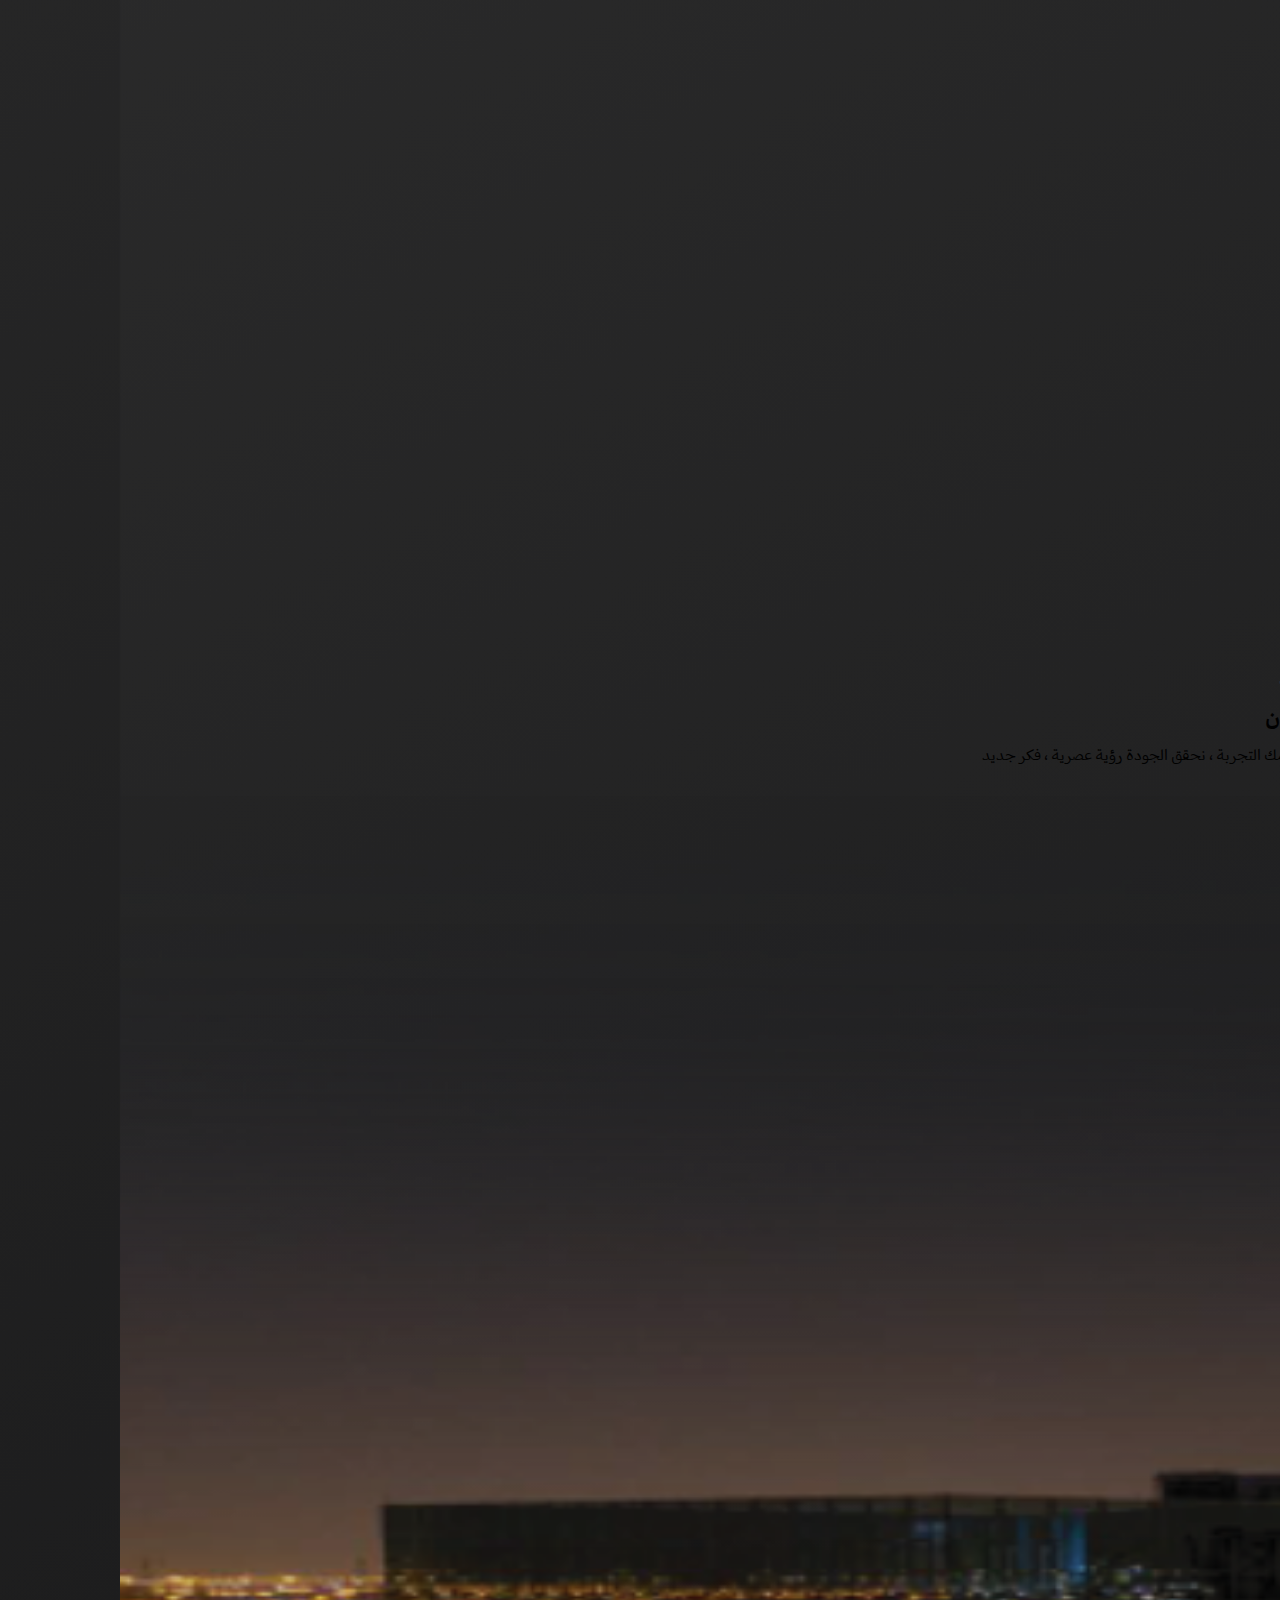
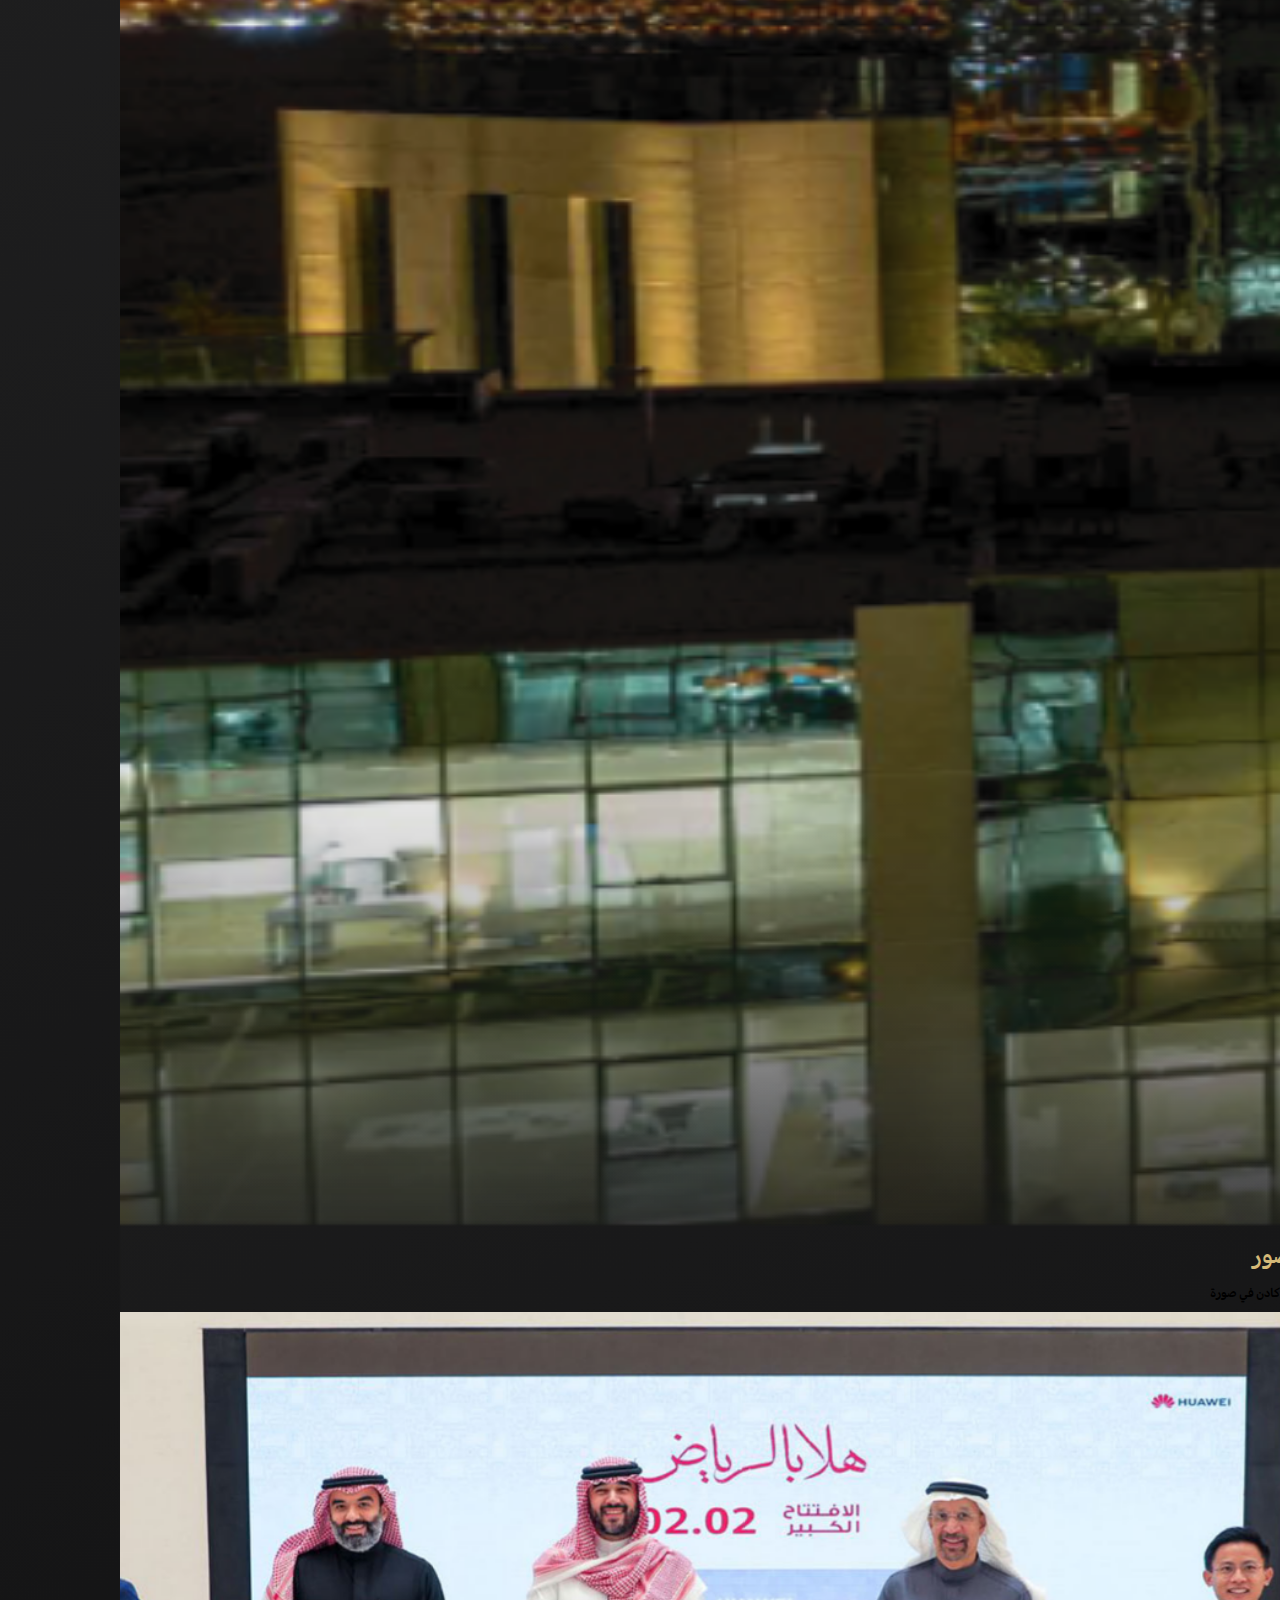
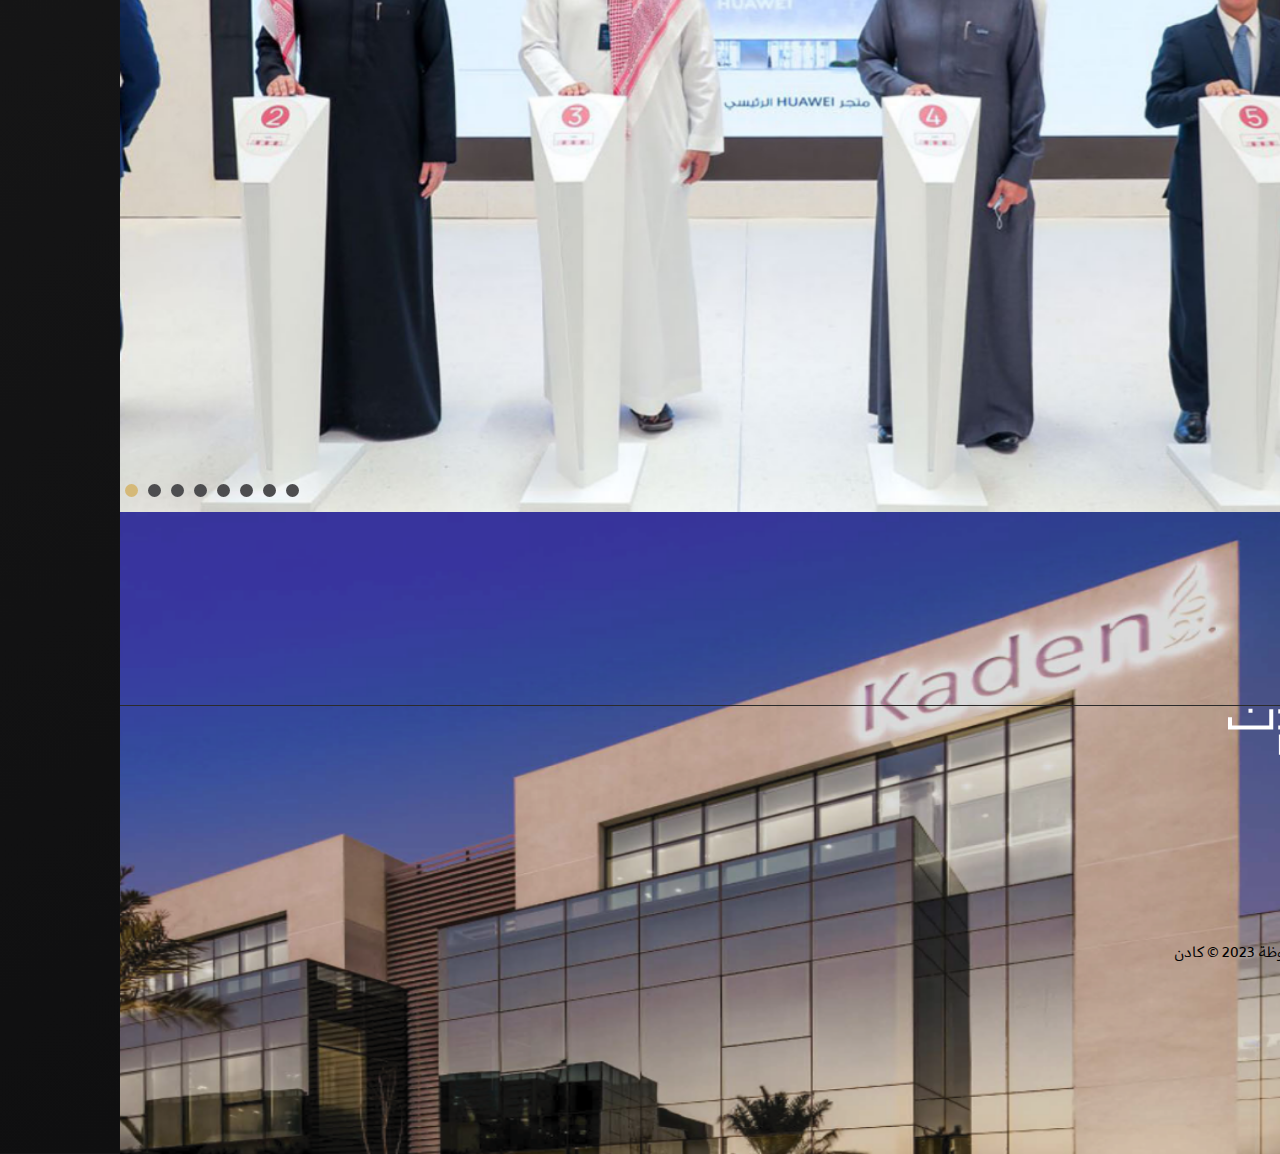
==== commit 0bc92c66: "end-web" ====
--- a/index.html
+++ b/index.html
@@ -337,10 +337,10 @@
                                 <div class="position-relative overflow-hidden rounded-3 block-new my-3" data-aos="fade-left" data-aos-offset="200" data-aos-easing="ease-in-sine" data-aos-duration="300">
                                     <img src="./images/p1.png" class="w-100" alt="">
                                     <div class="over-info-new p-3">
-                                        <span class="text-white">03/أبريل/2023</span>
+                                        <span class="text-white">أبريل 03 / 2023</span>
                                         <div class="d-flex align-items-center justify-content-between my-3 position-relative">
                                             <h5 class="m-0 text-white position-relative">توقيع اتفاقية إدارة الممتلكات بين شركتي كادن وروشن </h5>
-                                            <a href=""><i class="icon-arr-l text-white small-font-11"></i></a>
+                                            <a href="details-new.html"><i class="icon-arr-l text-white small-font-11"></i></a>
                                         </div>
                                     </div>
                                 </div>
@@ -349,10 +349,10 @@
                                 <div class="position-relative overflow-hidden rounded-3 block-new my-3" data-aos="fade-left" data-aos-offset="200" data-aos-easing="ease-in-sine" data-aos-duration="350">
                                     <img src="./images/p2.png" class="w-100" alt="">
                                     <div class="over-info-new p-3">
-                                        <span class="text-white">03/أبريل/2023</span>
+                                        <span class="text-white">أبريل 03 / 2023</span>
                                         <div class="d-flex align-items-center justify-content-between my-3 position-relative">
                                             <h5 class="m-0 text-white position-relative">توقيع اتفاقية إدارة الممتلكات بين شركتي كادن وروشن </h5>
-                                            <a href=""><i class="icon-arr-l text-white small-font-11"></i></a>
+                                            <a href="details-new.html"><i class="icon-arr-l text-white small-font-11"></i></a>
                                         </div>
                                     </div>
                                 </div>
@@ -361,10 +361,10 @@
                                 <div class="position-relative overflow-hidden rounded-3 block-new my-3" data-aos="fade-left" data-aos-offset="200" data-aos-easing="ease-in-sine" data-aos-duration="400">
                                     <img src="./images/p2.png" class="w-100" alt="">
                                     <div class="over-info-new p-3">
-                                        <span class="text-white">03/أبريل/2023</span>
+                                        <span class="text-white">أبريل 03 / 2023</span>
                                         <div class="d-flex align-items-center justify-content-between my-3 position-relative">
                                             <h5 class="m-0 text-white position-relative">توقيع اتفاقية إدارة الممتلكات بين شركتي كادن وروشن </h5>
-                                            <a href=""><i class="icon-arr-l text-white small-font-11"></i></a>
+                                            <a href="details-new.html"><i class="icon-arr-l text-white small-font-11"></i></a>
                                         </div>
                                     </div>
                                 </div>
@@ -373,10 +373,10 @@
                                 <div class="position-relative overflow-hidden rounded-3 block-new my-3" data-aos="fade-left" data-aos-offset="200" data-aos-easing="ease-in-sine" data-aos-duration="450">
                                     <img src="./images/p1.png" class="w-100" alt="">
                                     <div class="over-info-new p-3">
-                                        <span class="text-white">03/أبريل/2023</span>
+                                        <span class="text-white">أبريل 03 / 2023</span>
                                         <div class="d-flex align-items-center justify-content-between my-3 position-relative">
                                             <h5 class="m-0 text-white position-relative">توقيع اتفاقية إدارة الممتلكات بين شركتي كادن وروشن </h5>
-                                            <a href=""><i class="icon-arr-l text-white small-font-11"></i></a>
+                                            <a href="details-new.html"><i class="icon-arr-l text-white small-font-11"></i></a>
                                         </div>
                                     </div>
                                 </div>
@@ -387,8 +387,8 @@
                             </a>
                         </div>
                     </div>
-                    <div class="col-md-4 col-xs-12">
-                        <div class="overflow-hidden rounded-3 mb-4 mt-5">
+                    <div class="col-md-4 col-xs-12 overflow-hidden">
+                        <div class="overflow-hidden rounded-3 mb-4 mt-5" data-aos="fade-right" data-aos-offset="200" data-aos-easing="ease-in-sine" data-aos-duration="300">
                             <h4 class="m-0 p-3 bgColorMain text-dark">اقرا ايضاً</h4>
                             <div class="box-more-news p-3">
                                 <div class="my-4 block-more-new d-flex align-items-center">
@@ -500,7 +500,7 @@
         <div class="overlay-absolute"></div>
         <div class="container position-relative py-5">
             <div class="form-email text-center" data-aos="fade-up" data-aos-offset="200" data-aos-easing="ease-in-sine" data-aos-duration="300">
-                <h4 class="text-white">ابق على اتصال</h4>
+                <h4 class="colorMain title-sec position-relative mt-0">ابق على اتصال</h4>
                 <p class="text-white my-4">تابع قنواتنا الاجتماعية واشترك في النشرة الإخبارية للحصول على آخر التحديثات.</p>
                 <form action="" class="d-flex align-items-center justify-content-center flex-col py-3">
                     <div class="input-val position-relative">
--- a/style/main.css
+++ b/style/main.css
@@ -152,12 +152,18 @@
   position: fixed;
   top: 0;
   right: 0;
-  z-index: 9999;
+  z-index: 999;
+}
+.header.borOther {
+  border-bottom: 1px solid #585858;
 }
 .header.header-fixed {
   box-shadow: rgba(99, 99, 99, 0.2) 0px 2px 8px 0px;
   background-color: #3a3a3a;
   animation: slideDown 0.7s;
+}
+.header.not-fix {
+  position: relative !important;
 }
 @keyframes slideDown {
   0% {
@@ -439,8 +445,9 @@
   color: #FFF;
   padding: 13px 20px;
   border-radius: 5px;
-  min-height: 100px;
+  min-height: 250px;
   resize: none;
+  background-color: transparent;
 }
 
 ::-webkit-input-placeholder {
@@ -519,6 +526,18 @@
   background-color: #0f0f10 !important;
 }
 
+.bgOpSecondColor {
+  background-color: #2e2e2e !important;
+}
+
+.bgOverLay {
+  background-color: rgba(0, 0, 0, 0.5) !important;
+}
+
+.bgOverLayWhite {
+  background-color: rgba(255, 255, 255, 0.5) !important;
+}
+
 .borderColorMain {
   border: 1px solid #D5B978 !important;
 }
@@ -533,6 +552,10 @@
 
 .borSecondColor {
   border-color: #0f0f10 !important;
+}
+
+.borOldMainColor {
+  border-color: #786C51 !important;
 }
 
 button {
@@ -630,6 +653,14 @@
 .visible {
   visibility: hidden;
   opacity: 0;
+}
+
+.line-height-txt {
+  line-height: 35px;
+}
+
+.borderRad-13 {
+  border-radius: 13px !important;
 }
 
 .small-font-10 {
@@ -717,6 +748,9 @@
   box-shadow: 0 0 0 0 rgba(13, 110, 253, 0.25);
 }
 
+.title-sec {
+  display: inline-block;
+}
 .title-sec::after {
   content: "";
   position: absolute;
@@ -731,6 +765,40 @@
   height: 1px;
 }
 
+.icon-title {
+  background-color: #675B44;
+  width: 75px;
+  height: 110px;
+}
+.icon-title img {
+  width: auto !important;
+}
+
+.bread-crumb ul li:last-child a {
+  opacity: 100%;
+}
+.bread-crumb ul li:last-child a::after {
+  display: none;
+}
+.bread-crumb ul li a {
+  position: relative;
+  color: #FFF;
+  opacity: 40%;
+  margin-inline-end: 40px;
+}
+.bread-crumb ul li a::after {
+  content: "\e909";
+  font-family: "icomoon";
+  position: absolute;
+  top: 50%;
+  bottom: initial;
+  right: initial;
+  left: initial;
+  transform: translateY(-50%);
+  margin: auto;
+  font-size: 12px;
+}
+
 .more-a::after {
   content: "";
   position: absolute;
@@ -773,10 +841,11 @@
 
 .custom-file-upload {
   border: 1px solid #D5B978;
-  padding: 13px 20px;
-  border-radius: 10px;
-  background-color: rgba(255, 255, 255, 0.2);
   color: #FFF;
+  background-color: transparent;
+  padding: 0 20px;
+  height: 55px;
+  border-radius: 5px;
 }
 
 .fix-up-btn {
@@ -827,14 +896,6 @@
   left: initial;
   transform: initial;
   margin: auto;
-}
-.slider #sliderHome .item .overlay-fix .over-info .icon-title {
-  background-color: #675B44;
-  width: 75px;
-  height: 110px;
-}
-.slider #sliderHome .item .overlay-fix .over-info .icon-title img {
-  width: auto !important;
 }
 .slider #sliderHome .item .overlay-fix .over-info h1 {
   line-height: 60px;
@@ -910,30 +971,6 @@
   animation-duration: 2.5s;
   animation-delay: 2.5s;
 }
-@keyframes translateInfoY {
-  from {
-    opacity: 0;
-    visibility: hidden;
-    transform: translateY(50px);
-  }
-  to {
-    opacity: 1;
-    visibility: initial;
-    transform: translateY(0px);
-  }
-}
-@keyframes translateInfoX {
-  from {
-    opacity: 0;
-    visibility: hidden;
-    transform: translateX(50px);
-  }
-  to {
-    opacity: 1;
-    visibility: initial;
-    transform: translateX(0px);
-  }
-}
 
 .about-us .shape-png {
   position: absolute;
@@ -1007,8 +1044,15 @@
   background: linear-gradient(to bottom, rgba(0, 0, 0, 0) 0%, rgba(0, 0, 0, 0.9) 100%);
   filter: progid:DXImageTransform.Microsoft.gradient( startColorstr=$blackColor, endColorstr=$blackColor,GradientType=0);
 }
+.news .block-new:hover img {
+  transform: scale(1.1) rotate(2deg);
+}
 .news .block-new img {
   height: 280px;
+  transition: all 0.5s ease-in-out;
+  -o-transition: all 0.5s ease-in-out;
+  -moz-transition: all 0.5s ease-in-out;
+  -webkit-transition: all 0.5s ease-in-out;
 }
 .news .block-new .over-info-new {
   position: absolute;
@@ -1046,6 +1090,9 @@
 .news .box-more-news .block-more-new .img-new {
   width: 170px;
   height: 100px;
+}
+.news .box-more-news-slider {
+  background: linear-gradient(to bottom, #4d4d4f 0%, #0f0f10 100%);
 }
 
 .images .img-block-images {
@@ -1119,6 +1166,573 @@
   font-size: 16px;
 }
 
+.head-about-us {
+  width: 80%;
+}
+.head-about-us .over-down {
+  position: absolute;
+  top: initial;
+  bottom: 0;
+  right: 0;
+  left: 0;
+  transform: initial;
+  margin: auto;
+  background: #e5e5e5;
+  background: linear-gradient(to bottom, rgba(0, 0, 0, 0) 0%, rgba(0, 0, 0, 0.9) 100%);
+  filter: progid:DXImageTransform.Microsoft.gradient( startColorstr=$blackColor, endColorstr=$blackColor,GradientType=0);
+  height: 400px;
+}
+.head-about-us .head-about > img {
+  height: 900px;
+}
+.head-about-us .head-about .overlay-fix {
+  position: absolute;
+  top: 0;
+  bottom: initial;
+  right: 0;
+  left: initial;
+  transform: initial;
+  margin: auto;
+}
+.head-about-us .head-about .overlay-fix .over-info h1 {
+  line-height: 60px;
+}
+.head-about-us .head-about .overlay-fix .over-info p {
+  color: #747474;
+}
+
+.info-massage .info-txt img {
+  position: absolute;
+  top: 30px;
+  bottom: initial;
+  right: -20px;
+  left: initial;
+  transform: initial;
+  margin: auto;
+}
+.info-massage .img-txt img:first-child {
+  z-index: 9;
+}
+.info-massage .img-txt img:last-child {
+  max-width: 700px;
+  position: absolute;
+  top: 0;
+  bottom: initial;
+  right: -10px;
+  left: initial;
+  transform: initial;
+  margin: auto;
+}
+
+.box-mission .img-mi img {
+  height: 500px;
+}
+.box-mission .mx-info {
+  max-width: 600px;
+}
+.box-mission .mx-info p {
+  height: 130px;
+  line-height: 30px;
+}
+
+.box-info-date .img-date {
+  border-bottom: 1px solid #707070;
+}
+.box-info-date .img-date::after {
+  content: "";
+  position: absolute;
+  top: initial;
+  bottom: -11px;
+  right: 0;
+  left: 0;
+  transform: initial;
+  margin: auto;
+  width: 0;
+  height: 0;
+  border-left: 10px solid transparent;
+  border-right: 10px solid transparent;
+  border-top: 10px solid #707070;
+}
+.box-info-date .img-date img {
+  width: 80px;
+  height: 80px;
+  border-radius: 50%;
+}
+
+.travel-us {
+  background-color: #2F2F31;
+}
+
+.download-files > img {
+  max-width: 700px;
+  position: absolute;
+  top: 0;
+  bottom: initial;
+  right: initial;
+  left: 0;
+  transform: initial;
+  margin: auto;
+}
+.download-files a {
+  z-index: 9;
+}
+.download-files .box-info-file {
+  background-color: #2F2F31;
+  height: 300px;
+}
+.download-files .box-info-file .info-file {
+  position: absolute;
+  top: initial;
+  bottom: 0;
+  right: 0;
+  left: 0;
+  transform: initial;
+  margin: auto;
+  background: #e5e5e5;
+  background: linear-gradient(to bottom, rgba(0, 0, 0, 0) 0%, rgba(0, 0, 0, 0.9) 100%);
+  filter: progid:DXImageTransform.Microsoft.gradient( startColorstr=$blackColor, endColorstr=$blackColor,GradientType=0);
+}
+
+.slider-media #sliderMedia img {
+  height: 600px;
+}
+.slider-media #sliderMedia .over-info-new {
+  position: absolute;
+  top: initial;
+  bottom: 0;
+  right: 0;
+  left: 0;
+  transform: initial;
+  margin: auto;
+  background: #e5e5e5;
+  background: linear-gradient(to bottom, rgba(0, 0, 0, 0) 0%, rgba(0, 0, 0, 0.9) 100%);
+  filter: progid:DXImageTransform.Microsoft.gradient( startColorstr=$blackColor, endColorstr=$blackColor,GradientType=0);
+}
+.slider-media #sliderMedia .owl-nav {
+  position: absolute;
+  top: 50%;
+  bottom: initial;
+  right: 0;
+  left: initial;
+  transform: translateY(-50%);
+  margin: auto;
+  display: flex !important;
+  align-items: center;
+  justify-content: space-between;
+  width: 100%;
+  padding: 0 40px;
+}
+.slider-media #sliderMedia .owl-nav button i {
+  color: #D5B978;
+  font-size: 17px;
+}
+.slider-media #sliderMedia .owl-item.active .over-info-new .mx-txt h4, .slider-media #sliderMedia .owl-item.active .over-info-new .mx-txt span {
+  transition: 1s;
+  animation-name: translateInfoY;
+  animation-fill-mode: both;
+}
+.slider-media #sliderMedia .owl-item.active .over-info-new .mx-txt span {
+  animation-duration: 1s;
+  animation-delay: 1s;
+}
+.slider-media #sliderMedia .owl-item.active .over-info-new .mx-txt h4 {
+  animation-duration: 1.5s;
+  animation-delay: 1.5s;
+}
+
+.mx-txt {
+  max-width: 700px;
+}
+.mx-txt .position-relative {
+  z-index: 9;
+}
+.mx-txt::after {
+  content: "";
+  position: absolute;
+  top: 50%;
+  bottom: initial;
+  right: initial;
+  left: initial;
+  transform: translateY(-50%);
+  margin: auto;
+  width: 80px;
+  height: 100%;
+  background-color: #D5B978;
+}
+
+@keyframes translateInfoY {
+  from {
+    opacity: 0;
+    visibility: hidden;
+    transform: translateY(50px);
+  }
+  to {
+    opacity: 1;
+    visibility: initial;
+    transform: translateY(0px);
+  }
+}
+@keyframes translateInfoX {
+  from {
+    opacity: 0;
+    visibility: hidden;
+    transform: translateX(50px);
+  }
+  to {
+    opacity: 1;
+    visibility: initial;
+    transform: translateX(0px);
+  }
+}
+.media-news {
+  background-image: initial;
+}
+.media-news #sliderMedia img {
+  height: 220px;
+}
+.media-news #sliderMedia .owl-dots {
+  display: none;
+}
+.media-news #sliderMedia .owl-nav {
+  display: flex !important;
+  align-items: center;
+  justify-content: center;
+  width: 100%;
+  padding: 30px;
+}
+.media-news #sliderMedia .owl-nav button {
+  margin: 0 30px;
+}
+.media-news #sliderMedia .owl-nav button i {
+  color: #D5B978;
+  font-size: 17px;
+}
+
+.item-head-details img {
+  height: 600px;
+}
+.item-head-details .over-info-new {
+  position: absolute;
+  top: initial;
+  bottom: 0;
+  right: 0;
+  left: 0;
+  transform: initial;
+  margin: auto;
+  background: #e5e5e5;
+  background: linear-gradient(to bottom, rgba(0, 0, 0, 0) 0%, rgba(0, 0, 0, 0.9) 100%);
+  filter: progid:DXImageTransform.Microsoft.gradient( startColorstr=$blackColor, endColorstr=$blackColor,GradientType=0);
+}
+.item-head-details .over-info-new .mx-txt {
+  max-width: 700px;
+}
+.item-head-details .over-info-new .mx-txt .position-relative {
+  z-index: 9;
+}
+.item-head-details .over-info-new .mx-txt::after {
+  content: "";
+  position: absolute;
+  top: 50%;
+  bottom: initial;
+  right: initial;
+  left: initial;
+  transform: translateY(-50%);
+  margin: auto;
+  width: 80px;
+  height: 100%;
+  background-color: #D5B978;
+}
+
+.section-recruitment .box-recruitment {
+  background-color: #2e2e2e;
+}
+.section-recruitment .box-recruitment img {
+  height: 300px;
+  width: 80%;
+}
+.section-recruitment .box-recruitment a {
+  position: absolute;
+  top: initial;
+  bottom: 35px;
+  right: initial;
+  left: initial;
+  transform: initial;
+  margin: auto;
+}
+
+.bos-man-up .up-bos > img {
+  position: absolute;
+  top: initial;
+  bottom: 55px;
+  right: -40px;
+  left: initial;
+  transform: initial;
+  margin: auto;
+}
+.bos-man-up .up-bos .bos-img {
+  border-bottom: 10px solid #FFF;
+  background-color: rgba(77, 77, 79, 0.5);
+  width: 70%;
+}
+.bos-man-up .up-bos .bos-img img {
+  height: 380px;
+}
+.bos-man-up .up-bos .info-bos {
+  width: 70%;
+}
+
+.all-teams .shape-png {
+  position: absolute;
+  top: -150px;
+  bottom: initial;
+  right: initial;
+  left: -2px;
+  transform: initial;
+  margin: auto;
+  z-index: 9;
+}
+.all-teams .up-bos .bos-img {
+  background-color: rgba(77, 77, 79, 0.5);
+}
+.all-teams .up-bos .bos-img img {
+  height: 380px;
+}
+
+.form-job-app {
+  position: fixed;
+  top: 0;
+  bottom: initial;
+  right: initial;
+  left: initial;
+  transform: initial;
+  margin: auto;
+  transition: all 0.5s ease-in-out;
+  -o-transition: all 0.5s ease-in-out;
+  -moz-transition: all 0.5s ease-in-out;
+  -webkit-transition: all 0.5s ease-in-out;
+  overflow-x: hidden;
+  overflow-y: scroll;
+  -webkit-overflow-scrolling: touch;
+  will-change: scroll-position;
+  contain: size style layout;
+  z-index: 999;
+}
+
+.form-job .input-val, .form-job .select-in, .form-job textarea, .form-job .custom-file-upload {
+  opacity: 50%;
+}
+.form-job .data-val input[type=date]::-webkit-calendar-picker-indicator {
+  position: absolute;
+  top: 50%;
+  bottom: initial;
+  right: initial;
+  left: initial;
+  transform: translateY(-50%);
+  margin: auto;
+  opacity: 0;
+  z-index: 9;
+}
+.form-job .data-val::after {
+  content: "\e901";
+  font-family: "icomoon";
+  position: absolute;
+  top: 50%;
+  bottom: initial;
+  right: initial;
+  left: initial;
+  transform: translateY(-50%);
+  margin: auto;
+  color: #D5B978;
+}
+
+.select-in::after {
+  content: "\e90d";
+  font-family: "icomoon";
+  position: absolute;
+  top: 50%;
+  bottom: initial;
+  right: initial;
+  left: initial;
+  transform: translateY(-50%);
+  margin: auto;
+  color: #D5B978;
+}
+.select-in .form-select {
+  border: 1px solid #D5B978;
+  color: #D5B978;
+  background-color: transparent;
+  padding: 0 20px;
+  height: 55px;
+  border-radius: 5px;
+}
+.select-in .form-select:focus {
+  border-color: #ced4da;
+  outline: 0;
+  box-shadow: 0 0 0 0 rgba(13, 110, 253, 0.25);
+}
+
+.result-search form input {
+  background-color: rgba(255, 255, 255, 0.1);
+}
+
+.body-project .head-project .head-about-us .head-about > img {
+  filter: grayscale(100%);
+}
+.body-project .head-project .head-about-us .head-about .overlay-fix .container {
+  top: -100px;
+}
+.body-project .head-project .head-about-us .head-about .overlay-fix .container::after {
+  content: "";
+  position: absolute;
+  top: -100px;
+  bottom: initial;
+  right: -50px;
+  left: initial;
+  transform: initial;
+  margin: auto;
+  height: 450px;
+  width: 70%;
+  background-color: #0f0f10;
+}
+.body-project .head-project .head-about-us .head-about .overlay-fix .container > img {
+  position: absolute;
+  top: -200px;
+  bottom: initial;
+  right: initial;
+  left: 300px;
+  transform: initial;
+  margin: auto;
+  z-index: 9;
+}
+.body-project .head-project .head-about-us .head-about .overlay-fix .container .over-info {
+  z-index: 9;
+}
+.body-project .all-project {
+  top: -100px;
+}
+.body-project .all-project .icon-title {
+  background-color: rgba(213, 185, 120, 0.3);
+}
+.body-project .all-project .container::after {
+  content: "";
+  position: absolute;
+  top: 0px;
+  bottom: initial;
+  right: -50px;
+  left: initial;
+  transform: initial;
+  margin: auto;
+  height: 115%;
+  width: 70%;
+  background-color: #0f0f10;
+  z-index: -1;
+}
+.body-project .all-project .container .head-about-us .head-about > img {
+  height: 700px;
+}
+.body-project .all-project .container .sliderProject img {
+  height: 78px;
+  border: 1px solid #5A5A5A;
+}
+.body-project .all-project .container .sliderProject .owl-dots {
+  display: none;
+}
+.body-project .all-project .container .sliderProject .owl-nav button {
+  position: relative;
+  background-color: #D5B978;
+  height: 100%;
+  position: absolute;
+  top: 50%;
+  bottom: initial;
+  right: initial;
+  left: initial;
+  transform: translateY(-50%);
+  margin: auto;
+  width: 40px;
+}
+.body-project .all-project .container .sliderProject .owl-nav button.owl-prev {
+  left: 0px;
+}
+.body-project .all-project .container .sliderProject .owl-nav button.owl-next {
+  right: 0px;
+}
+.body-project .all-project .container .sliderProject .owl-nav button i {
+  color: #FFF;
+  font-size: 20px;
+}
+.body-project .all-project .container .sliderProject .owl-item.active.center img {
+  border: 1px solid #D5B978;
+}
+
+.block-section-project {
+  background-image: url("../../images/bg-opp.png");
+  background-repeat: no-repeat;
+  background-size: cover;
+  width: 100%;
+}
+.block-section-project .over-down {
+  position: absolute;
+  top: initial;
+  bottom: 0;
+  right: 0;
+  left: 0;
+  transform: initial;
+  margin: auto;
+  background: #e5e5e5;
+  background: linear-gradient(to bottom, rgba(0, 0, 0, 0) 0%, rgba(0, 0, 0, 0.9) 100%);
+  filter: progid:DXImageTransform.Microsoft.gradient( startColorstr=$blackColor, endColorstr=$blackColor,GradientType=0);
+}
+.block-section-project .slider-over-project .owl-dots {
+  display: none;
+}
+.block-section-project .slider-over-project .owl-nav {
+  position: absolute;
+  top: initial;
+  bottom: -50px;
+  right: 0;
+  left: 0;
+  transform: initial;
+  margin: auto;
+  display: flex !important;
+  align-items: center;
+  justify-content: space-between;
+  width: 115px;
+}
+.block-section-project .slider-over-project .owl-nav button {
+  position: relative;
+}
+.block-section-project .slider-over-project .owl-nav button i {
+  color: #FFF;
+  font-size: 20px;
+}
+.block-section-project .slider-over-project .owl-item .item {
+  transform: scale(0.8);
+}
+.block-section-project .slider-over-project .owl-item .item::after {
+  content: "";
+  width: 100%;
+  height: 100%;
+  position: absolute;
+  top: initial;
+  bottom: 0;
+  right: 0;
+  left: 0;
+  transform: initial;
+  margin: auto;
+  background: #e5e5e5;
+  background: linear-gradient(to bottom, rgba(0, 0, 0, 0) 0%, rgba(0, 0, 0, 0.9) 100%);
+  filter: progid:DXImageTransform.Microsoft.gradient( startColorstr=$blackColor, endColorstr=$blackColor,GradientType=0);
+}
+.block-section-project .slider-over-project .owl-item img {
+  height: 500px;
+}
+.block-section-project .slider-over-project .owl-item.active.center .item {
+  transform: scale(1.1);
+}
+.block-section-project .slider-over-project .owl-item.active.center .item::after {
+  display: none;
+}
+
 @media (max-width: 1200px) {
   .flex-col {
     flex-direction: column !important;
@@ -1133,6 +1747,11 @@
     width: 100%;
     max-width: 100%;
   }
+  .col-md-3, .col-md-4, .col-md-5, .col-md-6, .col-md-7, .col-md-8, .col-md-9, .col-md-10, .col-md-11, .col-md-12, .w-50, .w-75, .head-about-us {
+    flex-basis: 100% !important;
+    width: 100% !important;
+    max-width: 100% !important;
+  }
   .slider #sliderHome .item .bg-up {
     height: 800px;
   }
@@ -1149,27 +1768,12 @@
   .about-us .justify-content-center {
     justify-content: initial !important;
   }
-  .images .img-block-images {
-    position: absolute;
-    top: 100px;
-    bottom: initial;
-    right: initial;
-    left: initial;
-    transform: initial;
-    margin: auto;
-  }
-  .images .img-block-images.right-img {
-    right: 0;
-  }
-  .images .img-block-images.left-img {
-    left: 0;
-  }
-  .images .sliderImages img {
-    height: 350px;
-  }
   .images .sliderImages .owl-dots, .images .sliderImages .owl-nav {
     display: none !important;
   }
+  .bos-man-up .up-bos .bos-img, .bos-man-up .up-bos .info-bos {
+    width: 100%;
+  }
 }
 html[dir=ltr] body {
   direction: ltr;
@@ -1183,6 +1787,33 @@
 html[dir=ltr] .fix-icon-Input {
   left: 13px;
 }
+html[dir=ltr] .form-job-app {
+  left: 0;
+  transform: translateX(-100%);
+}
+html[dir=ltr] .form-job-app form .data-val input[type=date]::-webkit-calendar-picker-indicator {
+  right: 20px;
+}
+html[dir=ltr] .form-job-app form .data-val::after {
+  right: 20px;
+}
+html[dir=ltr] .result-search form i {
+  right: 30px !important;
+  left: auto !important;
+}
+html[dir=ltr] .bread-crumb ul li a::after {
+  right: -28px;
+  transform: translateY(-50%) rotate(180deg);
+}
+html[dir=ltr] .section-recruitment .box-recruitment a {
+  right: 0;
+}
+html[dir=ltr] .slider-media #sliderMedia .over-info-new {
+  direction: ltr;
+}
+html[dir=ltr] .slider-media #sliderMedia .over-info-new .mx-txt::after {
+  left: 0;
+}
 html[dir=ltr] .overlay-fixed {
   transform: translateX(100%);
   right: 0;
@@ -1197,7 +1828,7 @@
   right: 30px;
 }
 html[dir=ltr] .title-sec::after {
-  left: 140px;
+  right: -65px;
 }
 html[dir=ltr] .projects .more-a::after {
   right: 13px;
@@ -1228,6 +1859,36 @@
 html[dir=rtl] .fix-icon-Input {
   right: 13px;
 }
+html[dir=rtl] .form-job-app {
+  right: 0;
+  transform: translateX(100%);
+}
+html[dir=rtl] .form-job-app form .data-val input[type=date]::-webkit-calendar-picker-indicator {
+  left: 20px;
+}
+html[dir=rtl] .form-job-app form .data-val input[type=date] {
+  -moz-text-align-last: right;
+       text-align-last: right;
+}
+html[dir=rtl] .form-job-app form .data-val::after {
+  left: 20px;
+}
+html[dir=rtl] .result-search form i {
+  left: 30px !important;
+  right: auto !important;
+}
+html[dir=rtl] .bread-crumb ul li a::after {
+  left: -28px;
+}
+html[dir=rtl] .section-recruitment .box-recruitment a {
+  left: 0;
+}
+html[dir=rtl] .slider-media #sliderMedia .over-info-new {
+  direction: rtl;
+}
+html[dir=rtl] .slider-media #sliderMedia .over-info-new .mx-txt::after {
+  right: 0;
+}
 html[dir=rtl] .overlay-fixed {
   transform: translateX(-100%);
   left: 0;
@@ -1242,7 +1903,7 @@
   left: 30px;
 }
 html[dir=rtl] .title-sec::after {
-  right: 140px;
+  left: -65px;
 }
 html[dir=rtl] .projects .more-a::after {
   left: 13px;
--- a/icons/icons.css
+++ b/icons/icons.css
@@ -1,10 +1,10 @@
 @font-face {
   font-family: 'icomoon';
-  src:  url('fonts/icomoon.eot?f0epqs');
-  src:  url('fonts/icomoon.eot?f0epqs#iefix') format('embedded-opentype'),
-    url('fonts/icomoon.ttf?f0epqs') format('truetype'),
-    url('fonts/icomoon.woff?f0epqs') format('woff'),
-    url('fonts/icomoon.svg?f0epqs#icomoon') format('svg');
+  src:  url('fonts/icomoon.eot?plr70l');
+  src:  url('fonts/icomoon.eot?plr70l#iefix') format('embedded-opentype'),
+    url('fonts/icomoon.ttf?plr70l') format('truetype'),
+    url('fonts/icomoon.woff?plr70l') format('woff'),
+    url('fonts/icomoon.svg?plr70l#icomoon') format('svg');
   font-weight: normal;
   font-style: normal;
   font-display: block;
@@ -25,6 +25,9 @@
   -moz-osx-font-smoothing: grayscale;
 }
 
+.icon-download:before {
+  content: "\e912";
+}
 .icon-arr-d:before {
   content: "\e90c";
 }
@@ -79,6 +82,9 @@
 .icon-linkedin:before {
   content: "\f0e1";
 }
+.icon-youtube-play:before {
+  content: "\f16a";
+}
 .icon-instagram:before {
   content: "\f16d";
 }
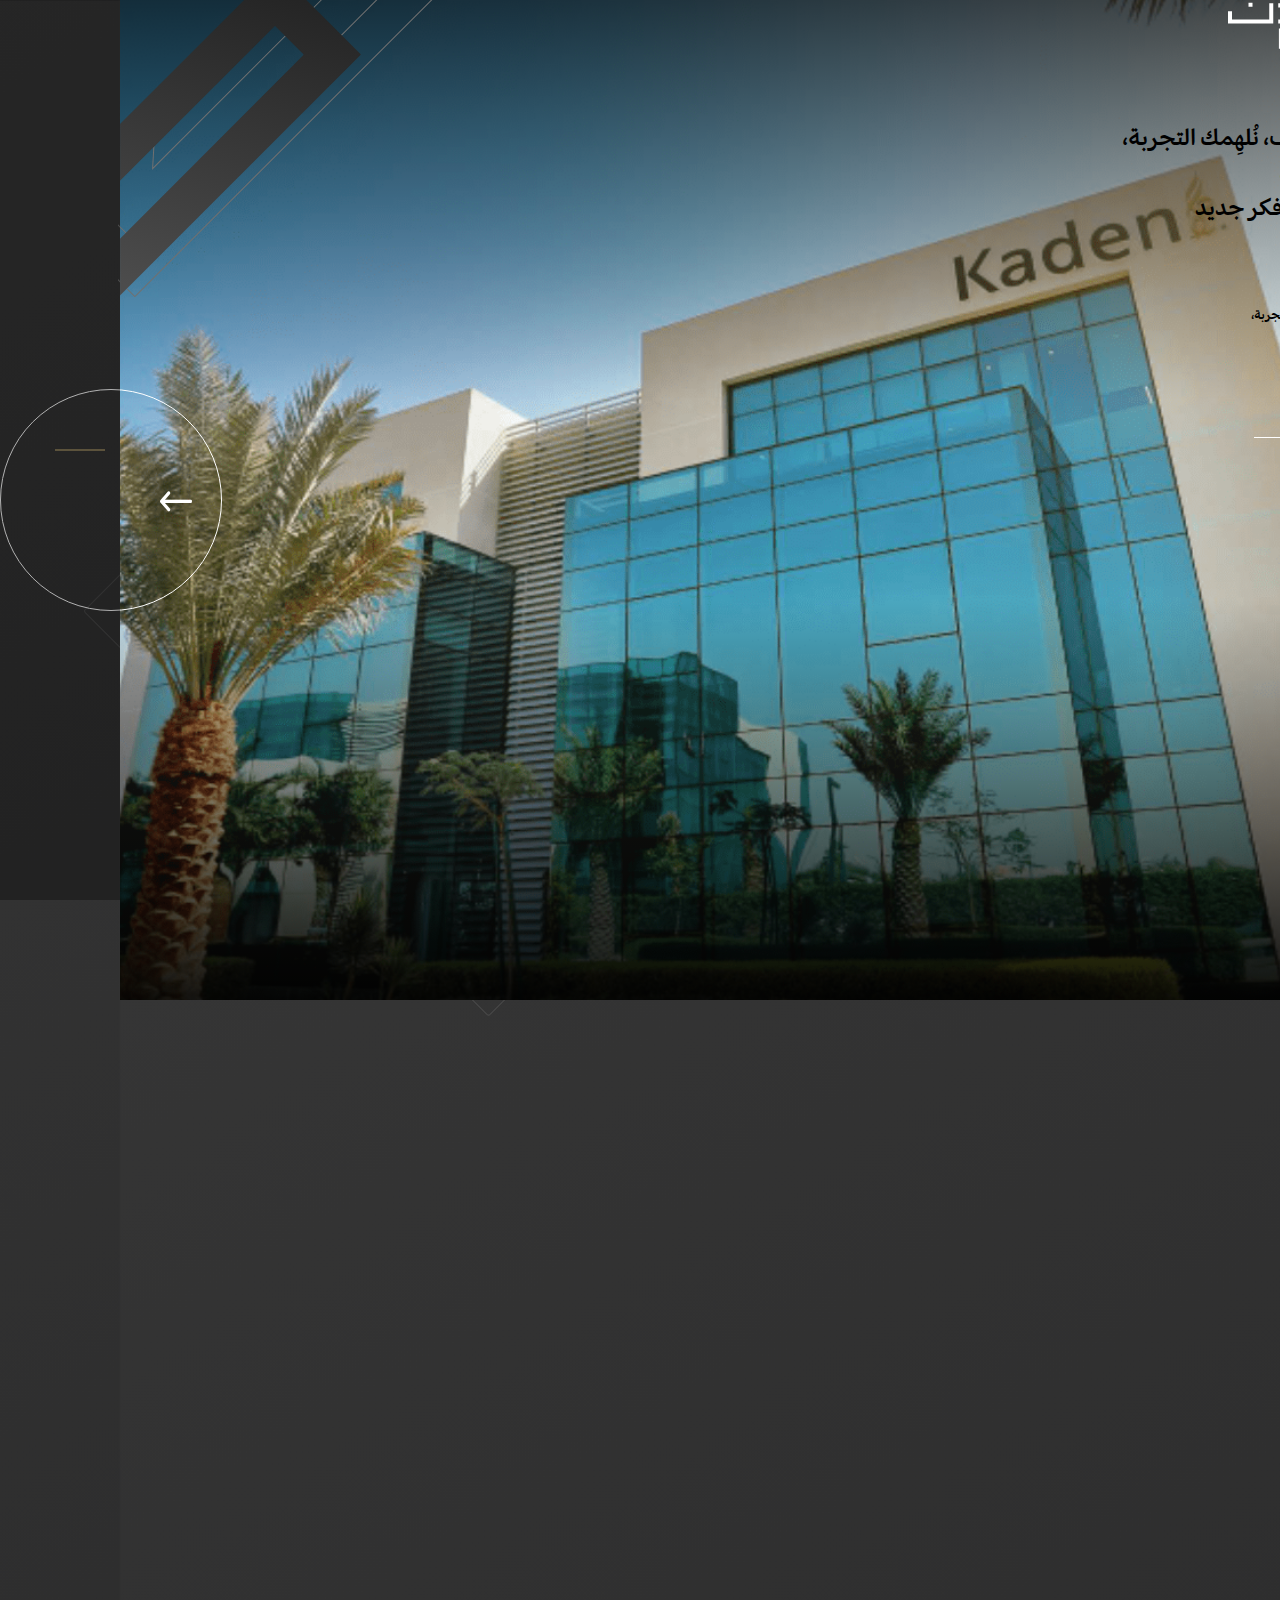
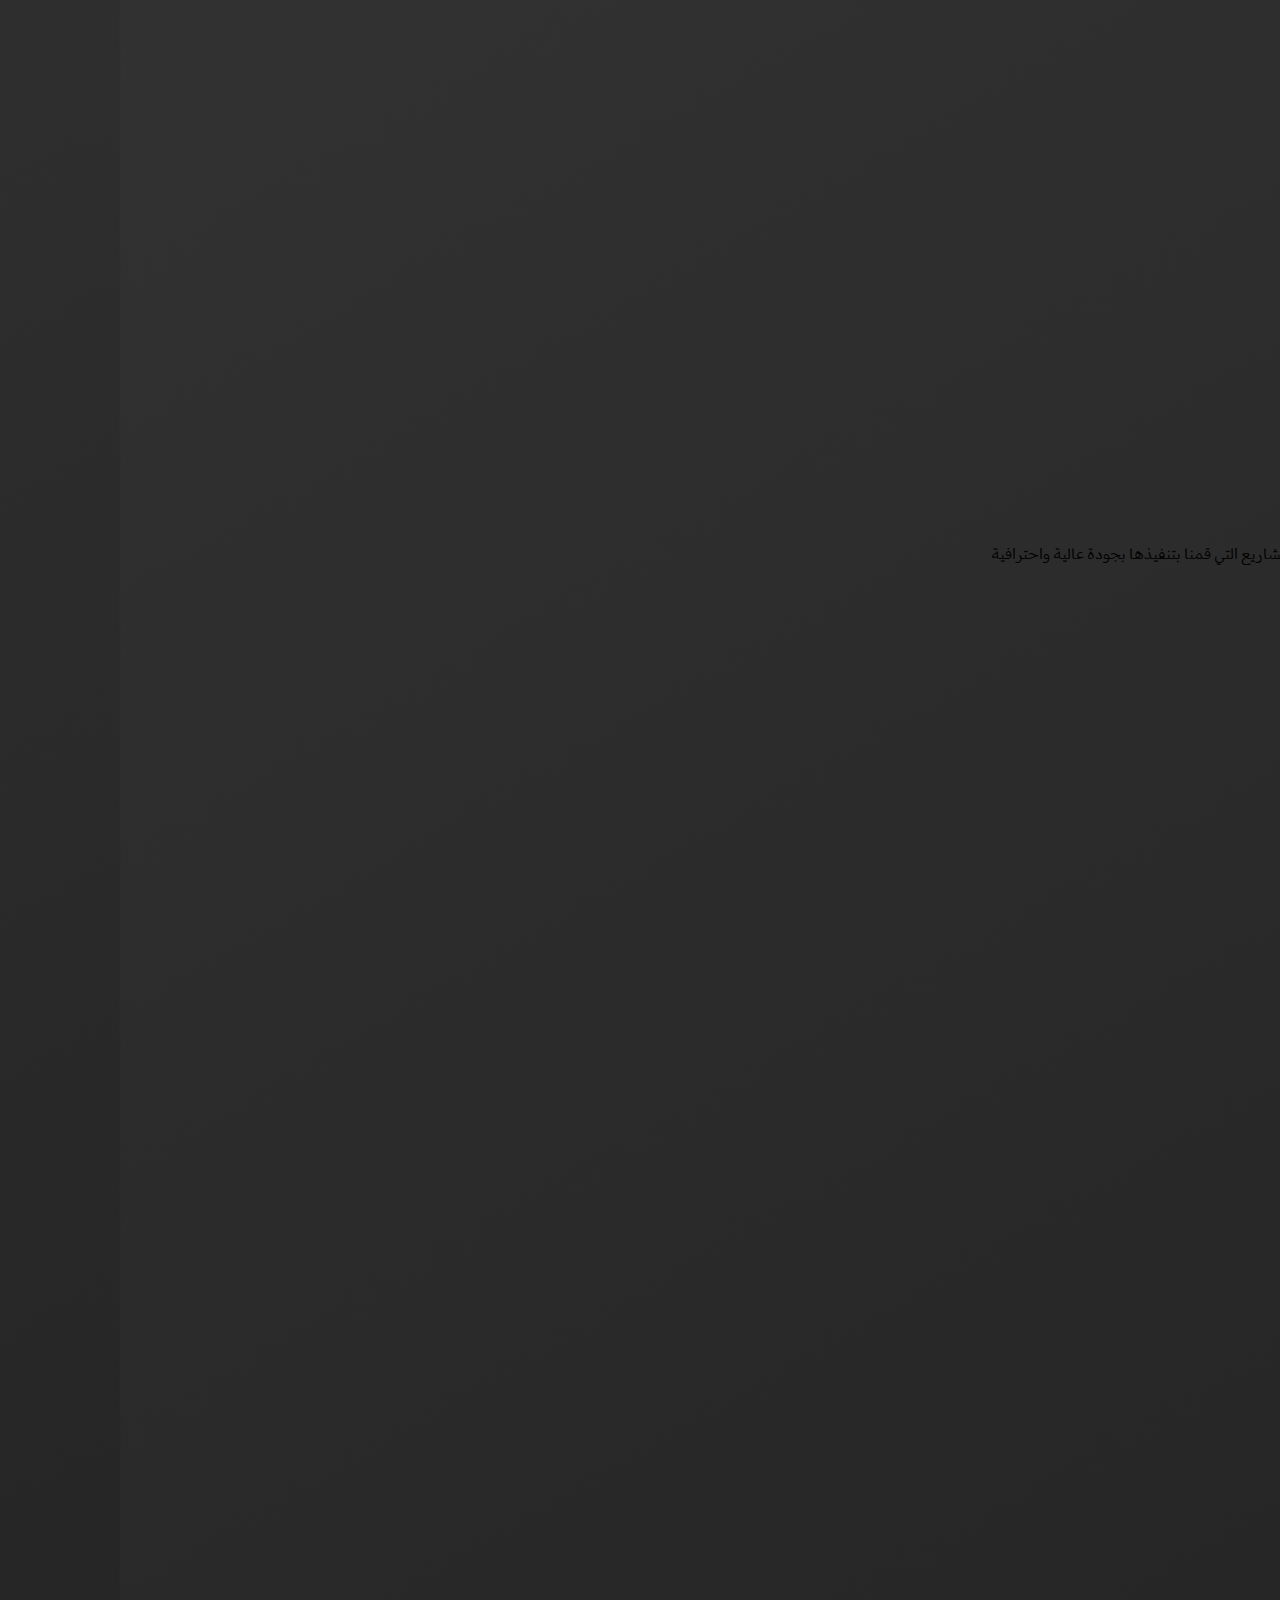
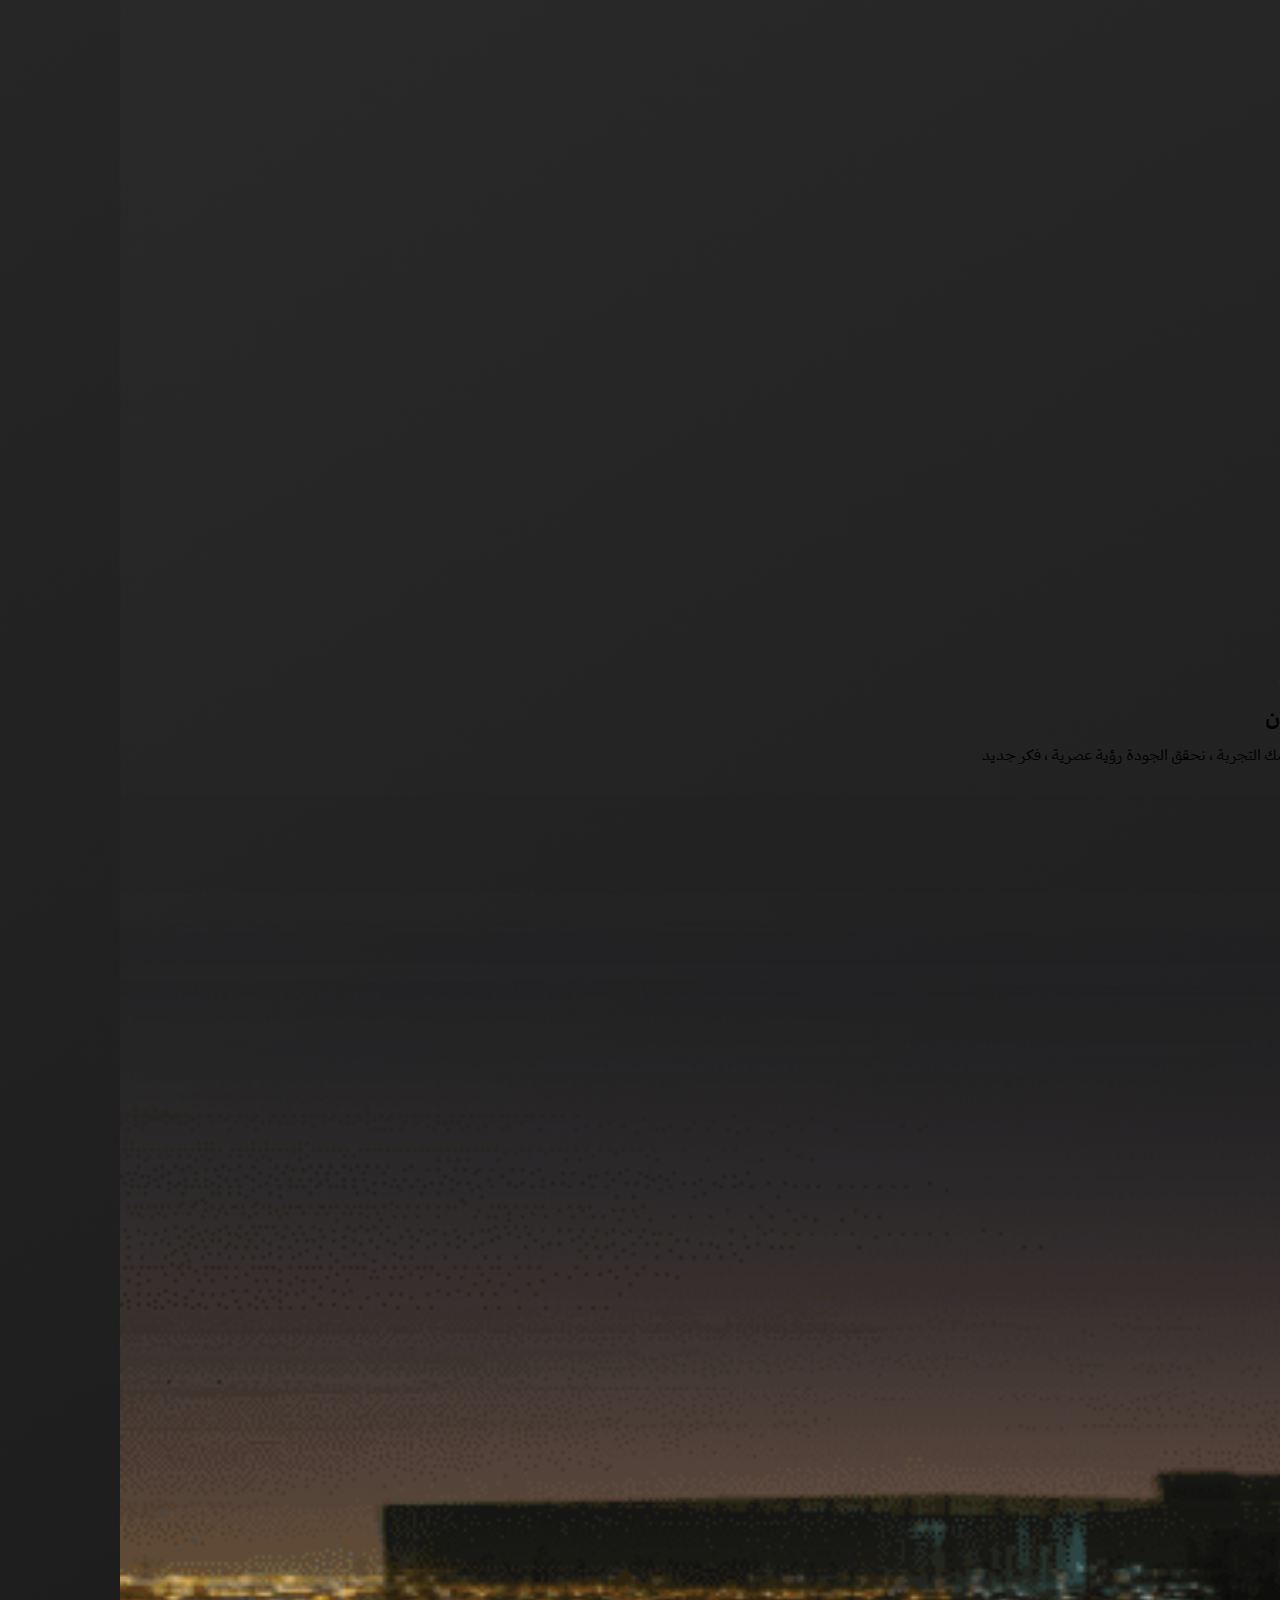
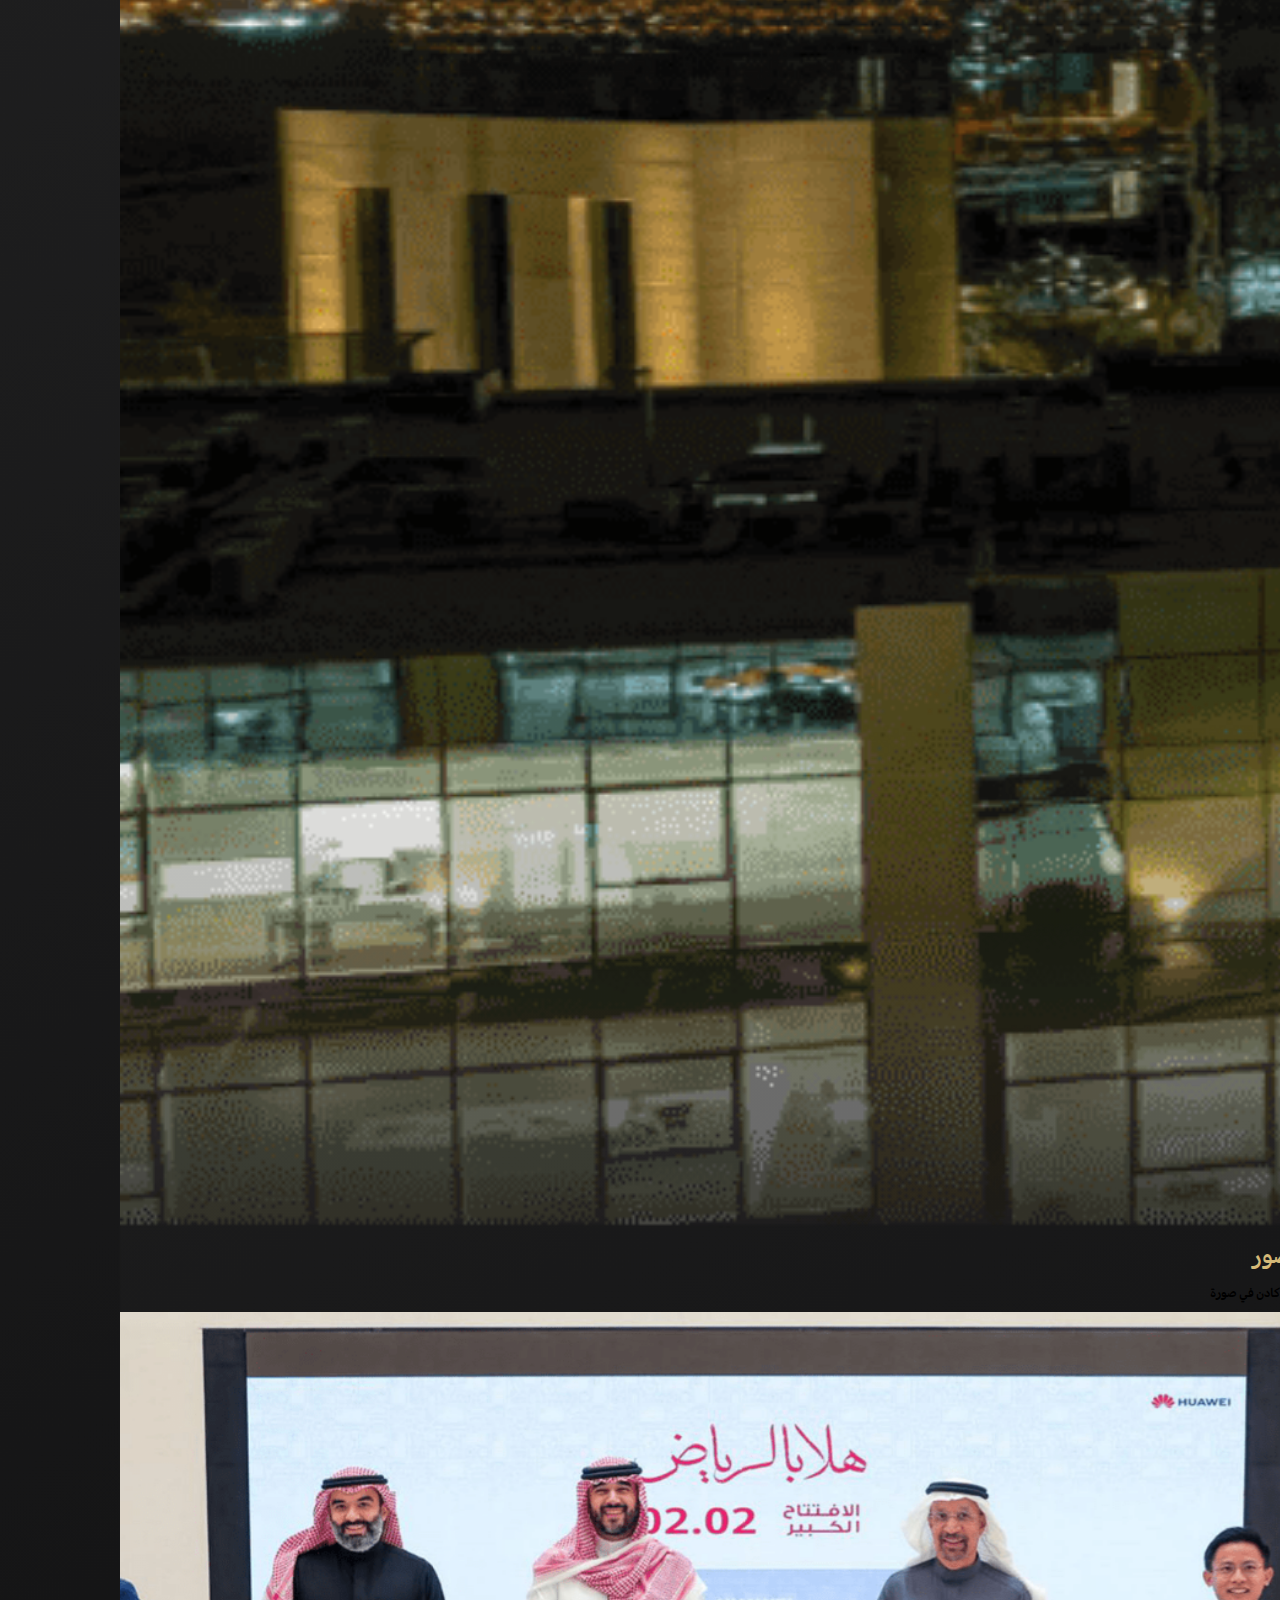
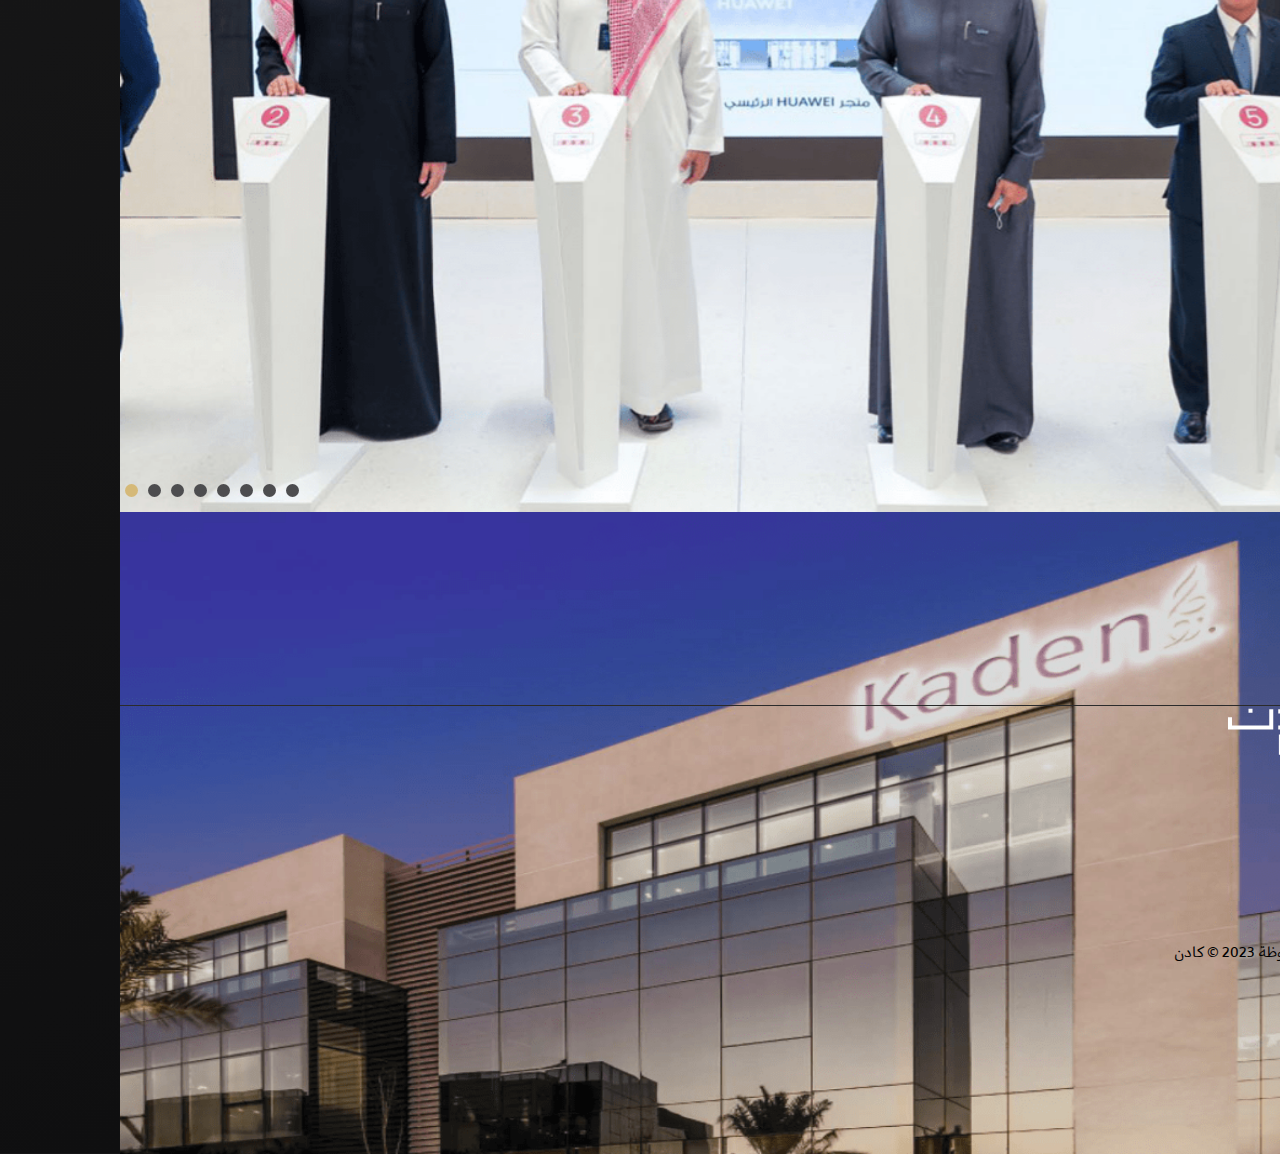
==== commit 94982b70: "change-new" ====
--- a/index.html
+++ b/index.html
@@ -34,13 +34,8 @@
 <body class="position-relative">
 
     <!-- Loading App -->
-    <div class="loader w-100 h-100">
-        <div class="spinner">
-            <div class="item item-1"></div>
-            <div class="item item-2"></div>
-            <div class="item item-3"></div>
-            <div class="item item-4"></div>
-        </div>
+    <div class="loader w-100 h-100 bg-white">
+        <div class="loader-circle"></div>
     </div>
 
     <!-- Fix Btn Top -->
--- a/style/main.css
+++ b/style/main.css
@@ -13,141 +13,50 @@
   flex-wrap: initial;
   z-index: 99999;
 }
-.loader::after {
+.loader .loader-circle {
+  width: 120px;
+  height: 120px;
+  border-radius: 50%;
+  background-color: #FFF;
+  box-shadow: 0 4px 10px rgba(0, 0, 0, 0.1);
+  display: flex;
+  justify-content: center;
+  align-items: center;
+  animation: pulse 1.5s ease-in-out infinite;
+}
+.loader .loader-circle:before {
   content: "";
-  position: absolute;
-  top: 0;
-  bottom: initial;
-  right: 0;
-  left: initial;
-  transform: var(--backRightIn);
-  margin: auto;
-  transition: all 1s ease-in-out;
-  -o-transition: all 1s ease-in-out;
-  -moz-transition: all 1s ease-in-out;
-  -webkit-transition: all 1s ease-in-out;
-  background: #FFF;
-  width: 50%;
-  height: 100%;
-}
-.loader::before {
-  content: "";
-  position: absolute;
-  top: 0;
-  bottom: initial;
-  right: initial;
-  left: 0;
-  transform: var(--backLefttIn);
-  margin: auto;
-  transition: all 1s ease-in-out;
-  -o-transition: all 1s ease-in-out;
-  -moz-transition: all 1s ease-in-out;
-  -webkit-transition: all 1s ease-in-out;
-  background: #FFF;
-  width: 50%;
-  height: 100%;
-}
-.loader .spinner {
-  position: absolute;
-  top: 0;
-  bottom: 0;
-  right: 0;
-  left: 0;
-  transform: initial;
-  margin: auto;
-  width: 60px;
-  height: 60px;
-  z-index: 9;
-}
-.loader .spinner .item {
-  width: 30px;
-  height: 30px;
+  display: block;
+  width: 70px;
+  height: 70px;
   border-radius: 50%;
-  position: absolute;
-}
-.loader .spinner .item.item-1 {
-  background-color: #D5B978;
-  top: 0;
-  left: 0;
-  z-index: 1;
-  animation: item-1_move 1.8s cubic-bezier(0.6, 0.01, 0.4, 1) infinite;
-}
-.loader .spinner .item.item-2 {
-  background-color: #0f0f10;
-  top: 0;
-  right: 0;
-  animation: item-2_move 1.8s cubic-bezier(0.6, 0.01, 0.4, 1) infinite;
-}
-.loader .spinner .item.item-3 {
-  background-color: #ccc;
-  bottom: 0;
-  right: 0;
-  z-index: 1;
-  animation: item-3_move 1.8s cubic-bezier(0.6, 0.01, 0.4, 1) infinite;
-}
-.loader .spinner .item.item-4 {
-  background-color: #DDD;
-  bottom: 0;
-  left: 0;
-  animation: item-4_move 1.8s cubic-bezier(0.6, 0.01, 0.4, 1) infinite;
-}
-@keyframes item-1_move {
-  0%, 100% {
-    transform: translate(0, 0);
-  }
-  25% {
-    transform: translate(0, 30px);
+  border: 8px solid #D5B978;
+  border-color: #D5B978 transparent #D5B978 transparent;
+  animation: loader 1.2s linear infinite;
+}
+
+@keyframes loader {
+  0% {
+    transform: rotate(0deg);
+  }
+  100% {
+    transform: rotate(360deg);
+  }
+}
+@keyframes pulse {
+  0% {
+    transform: scale(0.8);
+    opacity: 0.5;
   }
   50% {
-    transform: translate(30px, 30px);
-  }
-  75% {
-    transform: translate(30px, 0);
-  }
-}
-@keyframes item-2_move {
-  0%, 100% {
-    transform: translate(0, 0);
-  }
-  25% {
-    transform: translate(-30px, 0);
-  }
-  50% {
-    transform: translate(-30px, 30px);
-  }
-  75% {
-    transform: translate(0, 30px);
-  }
-}
-@keyframes item-3_move {
-  0%, 100% {
-    transform: translate(0, 0);
-  }
-  25% {
-    transform: translate(0, -30px);
-  }
-  50% {
-    transform: translate(-30px, -30px);
-  }
-  75% {
-    transform: translate(-30px, 0);
-  }
-}
-@keyframes item-4_move {
-  0%, 100% {
-    transform: translate(0, 0);
-  }
-  25% {
-    transform: translate(30px, 0);
-  }
-  50% {
-    transform: translate(30px, -30px);
-  }
-  75% {
-    transform: translate(0, -30px);
-  }
-}
-
+    transform: scale(1);
+    opacity: 1;
+  }
+  100% {
+    transform: scale(0.8);
+    opacity: 0.5;
+  }
+}
 .header {
   position: fixed;
   top: 0;
@@ -1491,6 +1400,17 @@
   margin: auto;
   z-index: 9;
 }
+.all-teams .up-bos {
+  transition: all 0.5s ease-in-out;
+  -o-transition: all 0.5s ease-in-out;
+  -moz-transition: all 0.5s ease-in-out;
+  -webkit-transition: all 0.5s ease-in-out;
+  border: 1px solid transparent;
+}
+.all-teams .up-bos:hover {
+  background-color: #2e2e2e;
+  border: 1px solid #D5B978;
+}
 .all-teams .up-bos .bos-img {
   background-color: rgba(77, 77, 79, 0.5);
 }
